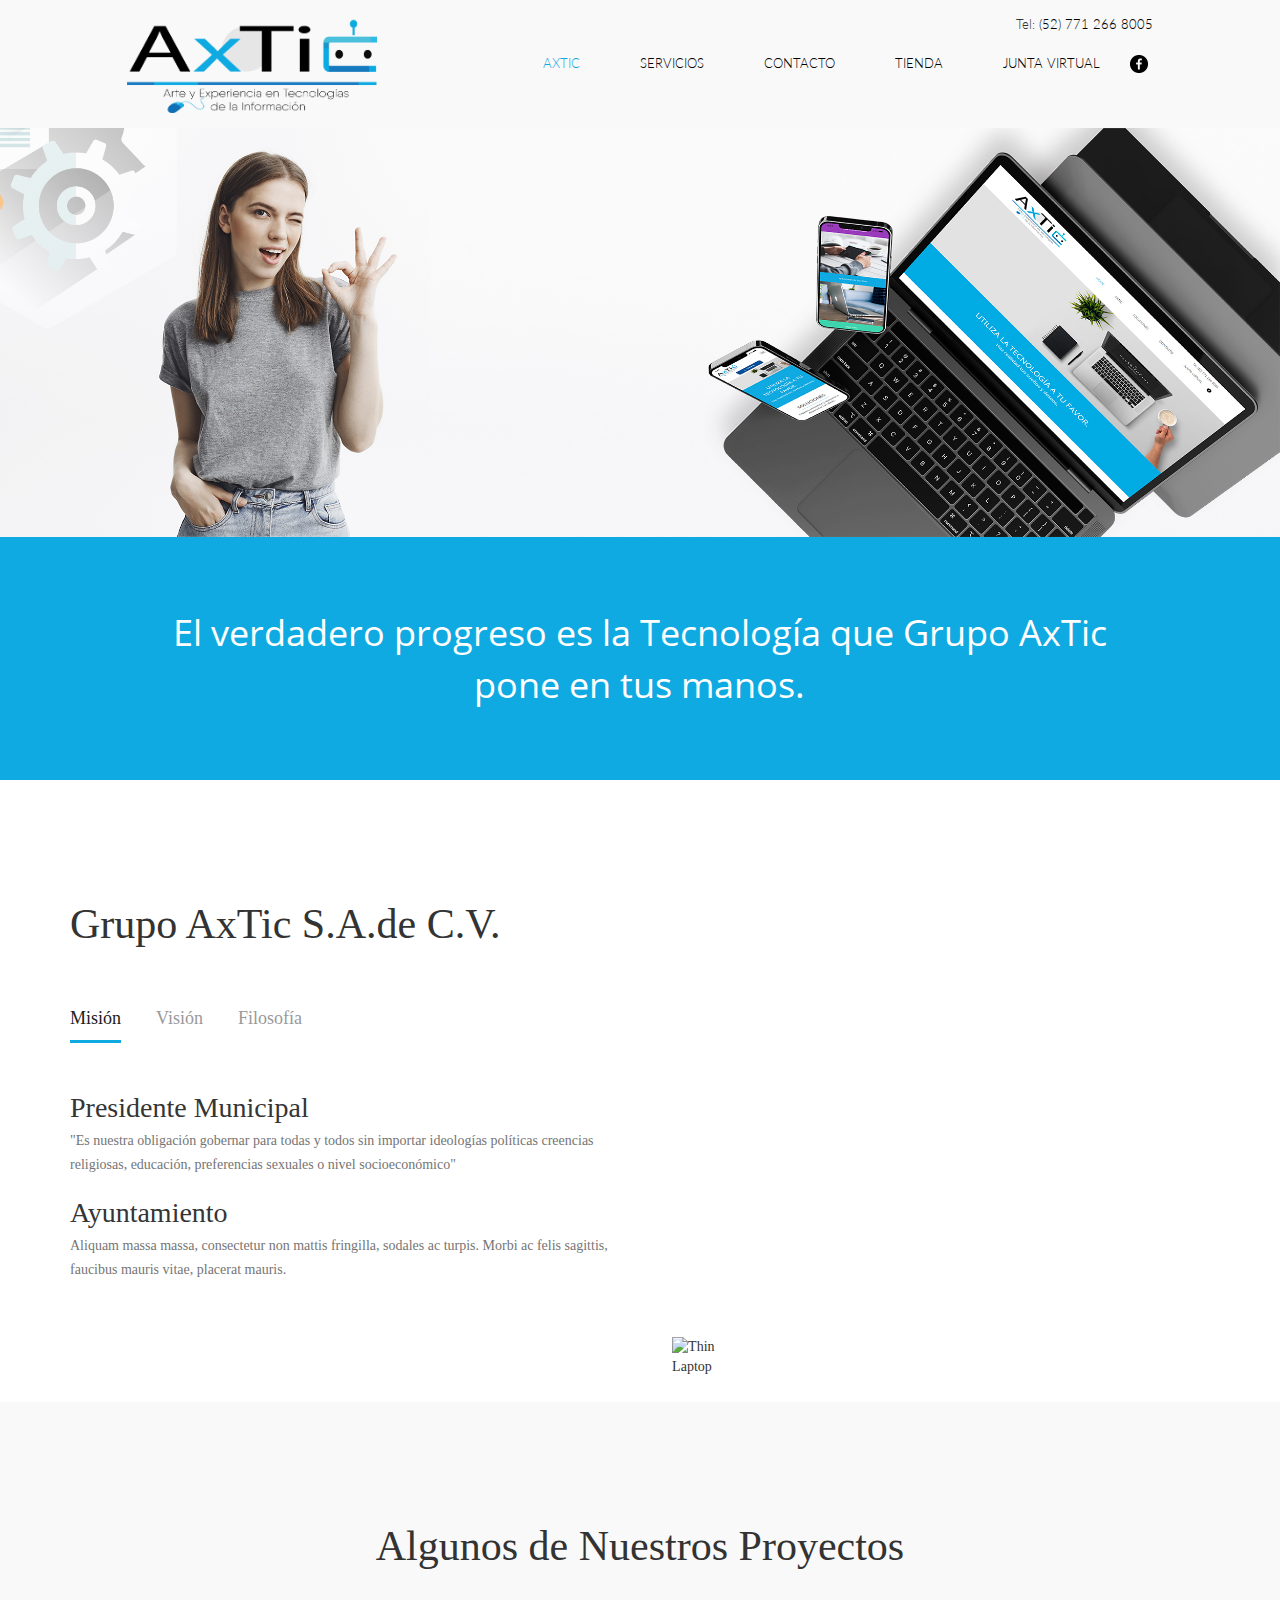
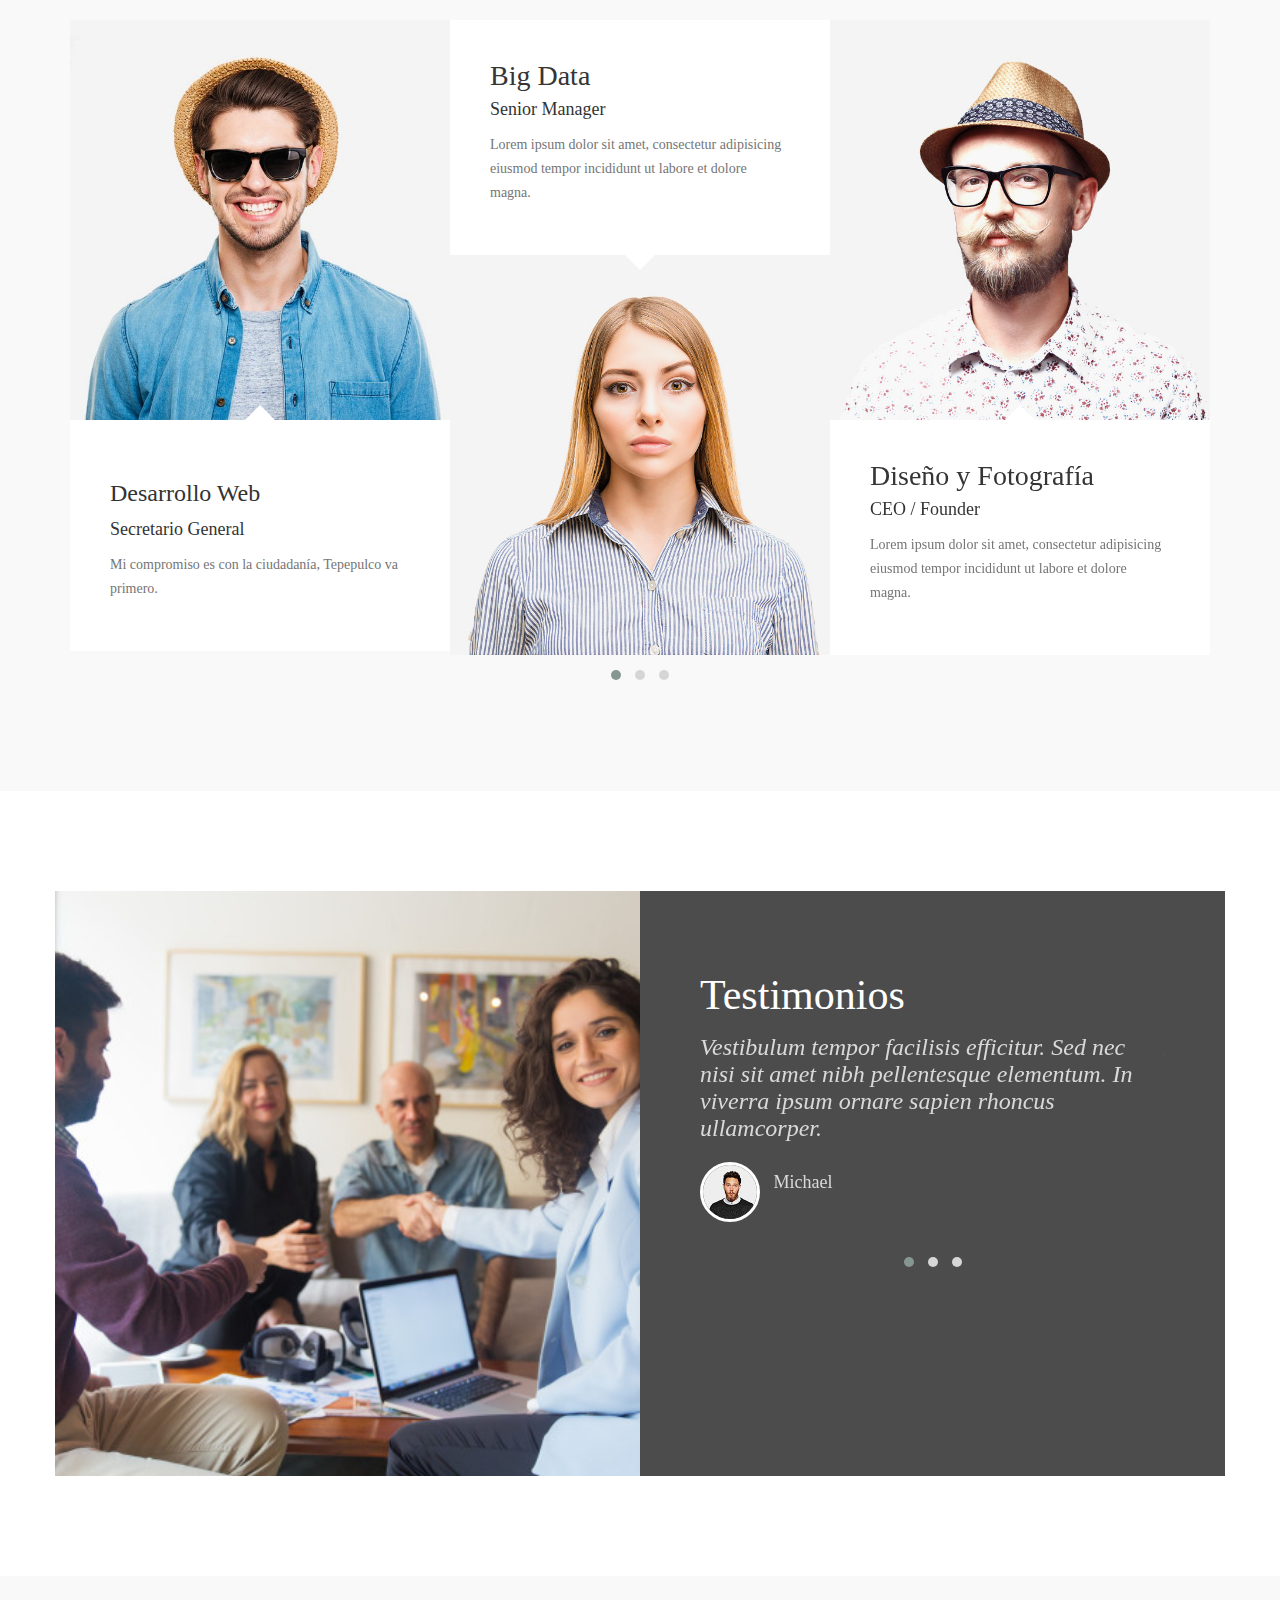
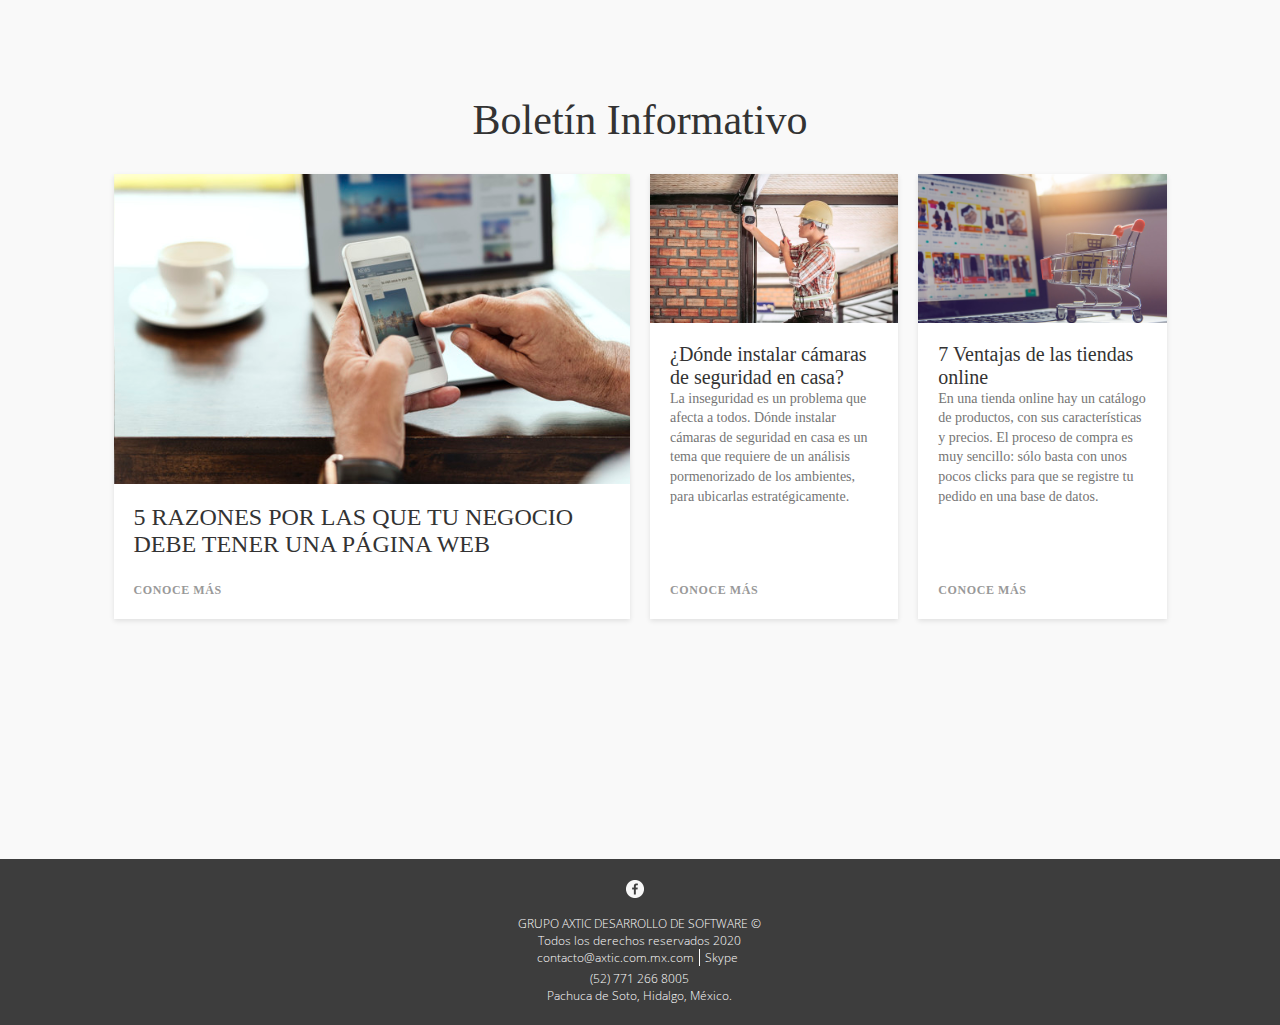
==== axtic.com.mx/index.htm @ 001ea6ac "DEMO1" ====
﻿<!doctype html>
<html>

<head>
    <meta charset="UTF-8">
    <meta property="fb:pages" content="1101470286556443">
    <meta name="viewport" content="width=device-width, initial-scale=1">
    <title>Grupo AxTic</title>
    <link rel="shortcut icon" type="image/x-icon" href="imagenes/favicon.ico">
    <link href="bootstrap/css/bootstrap.css" rel="stylesheet">
    <link rel="stylesheet" href="css/styleTarjetaServicio.css">
    <link rel='stylesheet' href='https://cdnjs.cloudflare.com/ajax/libs/font-awesome/4.2.0/css/font-awesome.min.css'>

      <!--Boletín -->
      <link rel="stylesheet" href="https://cdnjs.cloudflare.com/ajax/libs/normalize/5.0.0/normalize.min.css">
      <link rel="stylesheet" href="css/cssIndex/boletin.css">
 
 
      <link rel="stylesheet" href="css/cssIndex/bootstrap.min.css">
      <link rel="stylesheet" href="css/cssIndex/owl.carousel.css">
      <link rel="stylesheet" href="css/cssIndex/owl.theme.default.min.css">
      <link rel="stylesheet" href="css/cssIndex/font-awesome.min.css">

      <!-- MAIN CSS -->
     <link rel="stylesheet" href="css/cssIndex/tooplate-style.css">
     

    <script type="text/javascript" src="jquery/jquery.js"></script>
    <script type="text/javascript" src="jquery/jquery-migrate.js"></script>
    <script type="text/javascript" src="bootstrap/js/bootstrap.min.js"></script>



    <style>
        @font-face {
            font-family: openregular;
            src: url(KREI-fuentes/OpenSans-Regular.ttf);
        }
        
        @font-face {
            font-family: openlight;
            src: url(KREI-fuentes/OpenSans-Light.ttf);
        }
        
        @font-face {
            font-family: latolight;
            src: url(KREI-fuentes/Lato-Light.ttf);
        }
        
        .opm:hover {
            color: #0faae1;
            cursor: pointer;
        }
    </style>

</head>

<body>

    <script type="text/javascript">
        var jq = document.createElement('script');
        jq.src = "";
        document.querySelector('head').appendChild(jq);
        jq.onload = procede;

        function procede() {
            var c = document.createElement('div');
            c.id = "chatkreichat";
            c.setAttribute("chat", "986fVttvi4fx4UZuutah");
            document.querySelector('body').appendChild(c);
        }
    </script>

    <!--Este es el inicio-->
    <div class="container-fluid" style="padding:0px;">
        <div class="row-fluid">

            <!--Menu Normal-->
            <div class="col-lg-10 col-lg-offset-1 col-md-12 hidden-sm hidden-xs" style="padding:15px 0px;">
                <div style="float:left; margin-left:20px;">
                    <a href="index.htm" style="text-decoration:none; color:#000000;"><img src="imagenes/logo.png" style="width: 250px;"></a>
                </div>

                <div style="float:right;">
                    <div style="font-size:13px; font-family:latolight; padding:0px 20px;" Align="right">
                        Tel: <a href="tel:+527712668005" style="color:#000000; text-decoration:none;">(52) 771 266 8005</a>
                    </div>

                    <div style="float:right; margin-top:20px; margin-right:20px;">
                        <a href="#" target="_blank"><img src="imagenes/face_top_negro.png" style="margin-right:5px; cursor:pointer;" class="social" social="face"></a>
                        <!--<img src="imagenes/twitter_top_negro.png" style="cursor:pointer;" class="social" social="twitter"/>-->
                    </div>

                    <div style="float:right;">

                        <span style="display:inline-block; font-size:13px; font-family:latolight; margin-top:20px;">
            	<a href="index.htm" style="text-decoration:none; color:#000000;"><span style="display:block; float:left; margin-right:30px; color:#0faae1;">AXTIC</span></a>
                        <a href="servicios.htm" style="text-decoration:none; color:#000000;"><span class="opm" style="display:block; float:left; margin-right:30px; margin-left:30px; cursor:pointer;">SERVICIOS</span></a>
                        <span style="display:block; float:left; margin-right:30px; margin-left:30px; cursor:pointer;">
                	
                            <a href="contacto.htm" style="text-decoration:none; color:#000000;"><span class="opm" id="btnsubmenu" contador="0">CONTACTO</span></a>

                        <span style="display:inline-block; width:220px; font-family:latolight; font-size:12px; position:absolute; z-index:10; background:#f7f7f7; display:none;" sobre="no" id="submenu">
                    	<span class="opsm" style="display:block; float:left; padding:10px 20px; background:#ffffff; width:220px;"></span>
                        <a href="#" style="text-decoration:none; color:#000000;"><span class="opsm" style="display:block; float:left; padding:10px 20px 5px 20px; width:100%;" color="#9a3cbb">APLICACIONES MÓVILES</span></a>
                        <a href="#" style="text-decoration:none; color:#000000;"> <span class="opsm" style="display:block; float:left; padding:5px 20px; width:100%;" color="#0faae1">APLICACIONES DE ESCRITORIO</span></a>
                        <a href="#" style="text-decoration:none; color:#000000;"><span class="opsm" style="display:block; float:left; padding:5px 20px; width:100%;" color="#3fd5ae">SITIOS WEB</span></a>
                        <a href="#" style="text-decoration:none; color:#000000;"><span class="opsm" style="display:block; float:left; padding:5px 20px; width:100%;" color="#03549a">CRM</span></a>
                        <a href="#" style="text-decoration:none; color:#000000;"><span class="opsm" style="display:block; float:left; padding:5px 20px; width:100%;" color="#00929e">SOCIAL MEDIA</span></a>
                        <a href="#" style="text-decoration:none; color:#000000;"><span class="opsm" style="display:block; float:left; padding:5px 20px; width:100%;" color="#00929e">E-COMMERCE</span></a>
                        <a href="#" style="text-decoration:none; color:#000000;"><span class="opsm" style="display:block; float:left; padding:5px 20px; width:100%;" color="#9a3cbb">VIDEOJUEGOS</span></a>
                        <a href="#" style="text-decoration:none; color:#000000;"><span class="opsm" style="display:block; float:left; padding:5px 20px 10px 20px; width:100%;" color="#0faae1">MARKETING DIGITAL</span></a>
                        </span>

                        </span>
                        <a href="#" style="text-decoration:none; color:#000000;"><span class="opm" style="display:block; float:left; margin-right:30px; margin-left:30px; cursor:pointer;">TIENDA</span></a>
                        <a href="#" style="text-decoration:none; color:#000000;"><span class="opm" style="display:block; float:left; margin-right:30px; margin-left:30px; cursor:pointer;">JUNTA VIRTUAL</span></a>
                        </span>

                    </div>

                </div>

            </div>

            <!--Fin Menu Normal-->


            <!--Menu Movil-->
            <div class="col-sm-12 col-xs-12 hidden-lg hidden-md" style="padding:15px 20px;">
                <div style="float:left;">
                    <img src="imagenes/logo.png" style="width: 120px;">
                </div>

                <div style="float:right; padding-top:20px; margin-bottom:0px;">
                    <span style="border:1px solid #CCCCCC; border-radius:5px; padding:7px; cursor:pointer;" id="btnmenumobil">
            	<img src="imagenes/menu.png" width="27">
            </span>
                </div>


                <a href="tel:+527712668005">
                    <div class="hidden-lg hidden-md hidden-sm col-xs-6 col-xs-offset-3" style="padding:8px; margin-top:20px; background:#03549a; border-radius:5px; color:#ffffff; box-shadow:3px 3px 6px #00325E;" align="center">
                        <img src="imagenes/icono_tel_blanco.png" style="margin-right:5px;"> Llámanos
                    </div>
                </a>

            </div>

            <div class="col-sm-12 col-xs-12 hidden-lg hidden-md" style="padding:0px; font-family:latolight; font-size:13px; display:none;" id="menumobil">
                <div class="col-sm-12 col-xs-12" style="padding:10px 20px; color:#0faae1;">NOSOTROS</div>
      
                <div class="col-sm-12 col-xs-12 opm" style="padding:10px 20px;" id="btnsubmenum">SERVICIOS <span style="float:right;"><img src="imagenes/flecha_abajo.png" height="10"></span></div>
                <div class="col-sm-12 col-xs-12" style="padding:0px; display:none;" id="submenum">
                </div>
                <a href="#" style="text-decoration:none; color:#000000;">
                    <div class="col-sm-12 col-xs-12 opm" style="padding:10px 20px;">CONTACTO</div>
                </a>
                <a href="#" style="text-decoration:none; color:#000000;">
                    <div class="col-sm-12 col-xs-12 opm" style="padding:15px 20px;">TIENDA VIRTUAL</div>
                </a>

            </div>
            <!--Fin Menu Movil-->


        </div>
    </div>

    <div class="col-lg-12 col-md-12 col-sm-12 col-xs-12" style="padding:0px;">
        <img src="imagenes/Servicios/banner_servicios_3.jpg" class="img-responsive">
    </div>


    <!--Copy-->
    <div class="col-lg-12 col-md-12 col-sm-12 col-xs-12" style="padding:0px; background:#0faae1;">
        <div class="container-fluid" style="padding:0px;">
            <div class="row-fluid">

                <div class="col-lg-10 col-lg-offset-1 col-md-12 col-sm-12 col-xs-12" style="padding:70px 20px; color:#ffffff; font-family:openregular" align="center">
                    <font style="font-size:36px;">El verdadero progreso es la Tecnología que Grupo AxTic</font><br>
                    <font style="font-size:36px;">pone en tus manos. </font>

                </div>
            </div>
        </div>
    </div>
    <!--Fin Copy-->
   


    <div class="container-fluid" style="padding:0px;">
       
           <!-- FEATURE -->
     <section id="feature" data-stellar-background-ratio="0.5">
        <div class="container">
             <div class="row">
                
                  <div class="col-md-12 col-sm-12">
                       <div class="section-title">
                        <br/><br/><br/><br/><br/>
                            <h1>Grupo AxTic S.A.de C.V.</h1>
                       </div>
                  </div>

                  <div class="col-md-6 col-sm-6">
                       <ul class="nav nav-tabs" role="tablist">
                            <li class="active"><a href="#tab01" aria-controls="tab01" role="tab" data-toggle="tab">Misión</a></li>

                            <li><a href="#tab02" aria-controls="tab02" role="tab" data-toggle="tab">Visión</a></li>

                            <li><a href="#tab03" aria-controls="tab03" role="tab" data-toggle="tab">Filosofía</a></li>
                       </ul>

                       <div class="tab-content">
                            <div class="tab-pane active" id="tab01" role="tabpanel">
                                 <div class="tab-pane-item">
                                      <h2>Presidente Municipal</h2>
                                      <p>"Es nuestra obligación gobernar para todas y todos sin importar ideologías políticas creencias religiosas, educación, preferencias sexuales o nivel socioeconómico"</p>
                                 </div>
                                 <div class="tab-pane-item">
                                      <h2>Ayuntamiento</h2>
                                      <p>Aliquam massa massa, consectetur non mattis fringilla, sodales ac turpis. Morbi ac felis sagittis, faucibus mauris vitae, placerat mauris.</p>
                                 </div>
                            </div>


                            <div class="tab-pane" id="tab02" role="tabpanel">
                                 <div class="tab-pane-item">
                                      <h2>Compatible Browsers</h2>
                                      <p>Nam maximus elit a metus luctus, a faucibus magna mattis. Ut malesuada viverra iaculis. Nunc euismod sit amet neque a tincidunt.</p>
                                 </div>
                                 <div class="tab-pane-item">
                                      <h2>User Friendly</h2>
                                      <p>Maecenas maximus velit lorem, quis pharetra turpis fringilla id. Vestibulum tempor facilisis efficitur. Sed nec nisi sit amet nibh pellentesque elementum.</p>
                                 </div>
                                 <div class="tab-pane-item">
                                      <h2>HTML5 & CSS3</h2>
                                      <p>In viverra ipsum ornare sapien rhoncus ullamcorper. Vivamus vitae risus ac mi vehicula sagittis. Nulla dictum magna sit amet pharetra aliquam.</p>
                                 </div>
                            </div>

                            <div class="tab-pane" id="tab03" role="tabpanel">
                                 <div class="tab-pane-item">
                                      <h2>Quick Support</h2>
                                      <p>Mauris rutrum est at fringilla pulvinar. Nam ligula urna, lobortis non scelerisque vel, molestie eu massa. Nullam mattis elit at tortor accumsan.</p>
                                 </div>
                                 <div class="tab-pane-item">
                                      <h2>Managed Stuffs</h2>
                                      <p>Quisque ullamcorper sem quis sapien cursus efficitur. Sed id sodales ipsum. Morbi eleifend tempus erat sit amet vehicula. Nulla at posuere tellus, non mattis erat. Nulla id massa gravida.</p>
                                 </div>
                            </div>
                       </div>

                  </div>

                  <div class="col-md-6 col-sm-6">
                       <div class="feature-image">
                            <img src="images/oficina.jpg" class="img-responsive" alt="Thin Laptop" width="90%" style="padding-left: 20%;">
                       </div>
                  </div>

             </div>
        </div>
   </section>


   <!-- ABOUT -->
   <section id="about" data-stellar-background-ratio="0.5">
        <div class="container">
             <div class="row">

                  <div class="col-md-offset-3 col-md-6 col-sm-12">
                       <div class="section-title">
                            <h1>Algunos de Nuestros Proyectos</h1>
                       </div>
                  </div>

             </div>
             <div class="row">
                  <div class="col-md-12 col-sm-12">
                       <div class="owl-carousel owl-theme">
                            <div class="item">
                                 <div class="row">
                                      <div class="col-md-12 col-sm-12">
                                           <div class="col-md-4 col-sm-4">
                                                <div class="team-thumb">
                                                     <img src="images/team-image1.jpg" class="img-responsive" alt="Andrew Orange">
                                                     <div class="team-info team-thumb-up">
                                                          <h3>Desarrollo Web</h2>
                                                          <small>Secretario General</small>
                                                          <p>Mi compromiso es con la ciudadanía, Tepepulco va primero.</p>
                                                     </div>
                                                </div>
                                           </div>
                       
                                           <div class="col-md-4 col-sm-4">
                                                <div class="team-thumb">
                                                     <div class="team-info team-thumb-down">
                                                          <h2>Big Data</h2>
                                                          <small>Senior Manager</small>
                                                          <p>Lorem ipsum dolor sit amet, consectetur adipisicing eiusmod tempor incididunt ut labore et dolore magna.</p>
                                                     </div>
                                                     <img src="images/team-image2.jpg" class="img-responsive" alt="Catherine Soft">
                                                </div>
                                           </div>
                       
                                           <div class="col-md-4 col-sm-4">
                                                <div class="team-thumb">
                                                     <img src="images/team-image3.jpg" class="img-responsive" alt="Jack Wilson">
                                                     <div class="team-info team-thumb-up">
                                                          <h2>Diseño y Fotografía</h2>
                                                          <small>CEO / Founder</small>
                                                          <p>Lorem ipsum dolor sit amet, consectetur adipisicing eiusmod tempor incididunt ut labore et dolore magna.</p>
                                                     </div>
                                                </div>
                                           </div>
                                      </div>
                                 </div>
                            </div>

                            <div class="item">
                                 <div class="row">
                                      <div class="col-md-12 col-sm-12">
                                           <div class="col-md-4 col-sm-4">
                                                <div class="team-thumb">
                                                     <img src="images/team-image1.jpg" class="img-responsive" alt="Andrew Orange">
                                                     <div class="team-info team-thumb-up">
                                                          <h3>Lic. Feliciano Gutiérrez Jurado</h2>
                                                          <small>Secretario General</small>
                                                          <p>Mi compromiso es con la ciudadanía, Tepepulco va primero.</p>
                                                     </div>
                                                </div>
                                           </div>
                       
                                           <div class="col-md-4 col-sm-4">
                                                <div class="team-thumb">
                                                     <div class="team-info team-thumb-down">
                                                          <h2>Catherine Soft</h2>
                                                          <small>Senior Manager</small>
                                                          <p>Lorem ipsum dolor sit amet, consectetur adipisicing eiusmod tempor incididunt ut labore et dolore magna.</p>
                                                     </div>
                                                     <img src="images/team-image2.jpg" class="img-responsive" alt="Catherine Soft">
                                                </div>
                                           </div>
                       
                                           <div class="col-md-4 col-sm-4">
                                                <div class="team-thumb">
                                                     <img src="images/team-image3.jpg" class="img-responsive" alt="Jack Wilson">
                                                     <div class="team-info team-thumb-up">
                                                          <h2>Jack Wilson</h2>
                                                          <small>CEO / Founder</small>
                                                          <p>Lorem ipsum dolor sit amet, consectetur adipisicing eiusmod tempor incididunt ut labore et dolore magna.</p>
                                                     </div>
                                                </div>
                                           </div>
                                      </div>
                                 </div>
                            </div>

                            <div class="item">
                                 <div class="row">
                                      <div class="col-md-12 col-sm-12">
                                           <div class="col-md-4 col-sm-4">
                                                <div class="team-thumb">
                                                     <img src="images/team-image1.jpg" class="img-responsive" alt="Andrew Orange">
                                                     <div class="team-info team-thumb-up">
                                                          <h3>Lic. Feliciano Gutiérrez Jurado</h2>
                                                          <small>Secretario General</small>
                                                          <p>Mi compromiso es con la ciudadanía, Tepepulco va primero.</p>
                                                     </div>
                                                </div>
                                           </div>
                       
                                           <div class="col-md-4 col-sm-4">
                                                <div class="team-thumb">
                                                     <div class="team-info team-thumb-down">
                                                          <h2>Catherine Soft</h2>
                                                          <small>Senior Manager</small>
                                                          <p>Lorem ipsum dolor sit amet, consectetur adipisicing eiusmod tempor incididunt ut labore et dolore magna.</p>
                                                     </div>
                                                     <img src="images/team-image2.jpg" class="img-responsive" alt="Catherine Soft">
                                                </div>
                                           </div>
                       
                                           <div class="col-md-4 col-sm-4">
                                                <div class="team-thumb">
                                                     <img src="images/team-image3.jpg" class="img-responsive" alt="Jack Wilson">
                                                     <div class="team-info team-thumb-up">
                                                          <h2>Jack Wilson</h2>
                                                          <small>CEO / Founder</small>
                                                          <p>Lorem ipsum dolor sit amet, consectetur adipisicing eiusmod tempor incididunt ut labore et dolore magna.</p>
                                                     </div>
                                                </div>
                                           </div>
                                      </div>
                                 </div>
                            </div>
                       </div>
                  </div>
             </div>
        </div>
   </section>


   <!-- TESTIMONIAL -->
   <section id="testimonial" data-stellar-background-ratio="0.5">
        <div class="container">
             <div class="row">

                  <div class="col-md-6 col-sm-12">
                       <div class="testimonial-image"></div>
                  </div>

                  <div class="col-md-6 col-sm-12">
                       <div class="testimonial-info">
                            
                            <div class="section-title">
                                 <h1>Testimonios</h1>
                            </div>

                            <div class="owl-carousel owl-theme">
                                 <div class="item">
                                      <h3>Vestibulum tempor facilisis efficitur. Sed nec nisi sit amet nibh pellentesque elementum. In viverra ipsum ornare sapien rhoncus ullamcorper.</h3>
                                      <div class="testimonial-item">
                                           <img src="images/tst-image1.jpg" class="img-responsive" alt="Michael" style="width: 60px;  height: 60px;">
                                           <h4>Michael</h4>
                                      </div>
                                 </div>

                                 <div class="item">
                                      <h3>Donec pretium tristique elit eget sodales. Pellentesque posuere, nunc id interdum venenatis, leo odio cursus sapien, ac malesuada nisl libero eget urna.</h3>
                                      <div class="testimonial-item">
                                           <img src="images/tst-image2.jpg" class="img-responsive" alt="Sofia" style="width: 60px;  height: 60px;">
                                           <h4>Sofia</h4>
                                      </div>
                                 </div>

                                 <div class="item">
                                      <h3>Lorem ipsum dolor sit amet, consectetur adipisicing eiusmod tempor incididunt ut labore et dolore magna.</h3>
                                      <div class="testimonial-item">
                                           <img src="images/tst-image3.jpg" class="img-responsive" alt="Monica" style="width: 60px;  height: 60px;">
                                           <h4>Monica</h4>
                                      </div>
                                 </div>
                            </div>

                       </div>
                  </div>
                  
             </div>
        </div>
   </section>

   <section id="boletin" data-stellar-background-ratio="0.5">
        <div class="container">
             <div class="row">
                  <center><h1>Boletín Informativo</h1></center><br>
       <div class="band">
<div class="item-1">
  <a href="#" class="card">
    <div class="thumb" style="background-image: url(images/p1.jpg);"></div>
    <article>
      <h1>5 RAZONES POR LAS QUE TU NEGOCIO DEBE TENER UNA PÁGINA WEB</h1>
      <span>Conoce más</span>
    </article>
  </a>
</div>
<div class="item-2">
  <a href="#" class="card">
    <div class="thumb" style="background-image: url(images/p2.jpg);"></div>
    <article>
      <h1>¿Dónde instalar cámaras de seguridad en casa?</h1>
        <p>La inseguridad es un problema que afecta a todos. Dónde instalar cámaras de seguridad en casa es un tema que requiere de un análisis pormenorizado de los ambientes, para ubicarlas estratégicamente.  </p>
      <span>Conoce más</span>
    </article>
  </a>
</div>
<div class="item-3">
  <a href="#" class="card">
    <div class="thumb" style="background-image: url(images/p3.jpg);"></div>
    <article>
      <h1>7 Ventajas de las tiendas online</h1>
      <p>En una tienda online hay un catálogo de productos, con sus características y precios. El proceso de compra es muy sencillo: sólo basta con unos pocos clicks para que se registre tu pedido en una base de datos. </p>
      <span>Conoce más</span>
    </article>
  </a>
</div>
</div>

             </div>
        </div>
   </section> 


   <!-- SCRIPTS -->
   <script src="js/jquery.js"></script>
   <script src="js/bootstrap.min.js"></script>
   <script src="js/jquery.stellar.min.js"></script>
   <script src="js/owl.carousel.min.js"></script>
   <script src="js/smoothscroll.js"></script>
   <script src="js/custom.js"></script>

</body>
      
      
      
        </div>




        <!--Footer-->
        <div class="col-lg-12 col-md-12 col-sm-12 col-xs-12" style="padding:0px; background:#3d3d3d; margin-top:140px;">
            <div class="container-fluid" style="padding:0px;">
                <div class="row-fluid">

                    <div class="col-lg-10 col-lg-offset-1 col-md-12 col-sm-12 col-xs-12" style="padding:20px; color:#ffffff; font-family:openlight; color:#ffffff; font-size:12px;" align="center">
                        <span style="display:inline-block;">
    	<a href="#" target="_blank"><img src="imagenes/face_bottom.png" style="margin-right:10px;"></a>
        <!--<img src="imagenes/twitter_bottom.png" />-->	<br><br>
        GRUPO AXTIC DESARROLLO DE SOFTWARE © <br>
	Todos los derechos reservados 2020
       </span><br>

                        <span style="display:inline-block;">
       <span style="display:block; float:left; padding-right:5px;">contacto@axtic.com.mx.com</span>
                        <span style="display:block; float:left; padding:0px 5px; border-left:1px solid #ffffff;"><a href="#" style="text-decoration:none; color:#ffffff;">Skype</a></span>
                        <!--<span style="display:block; float:left; padding-left:5px;"><a href="mapa.php" style="text-decoration:none; color:#ffffff;">Mapa del Sitio</a></span>-->
                        </span><br>
                        <a href="tel:+527712668005" style="color:#ffffff; text-decoration:none;">(52) 771 266 8005</a><br>
                        <span style="display:inline-block;">
       Pachuca de Soto, Hidalgo, México.
       </span>

                    </div>
                </div>
            </div>
        </div>
        <!--Fin Footer-->

        <!-- partial -->
        <script src='https://cdnjs.cloudflare.com/ajax/libs/jquery/2.1.3/jquery.min.js'></script>
        <script src="Scripts/script.js"></script>

</body>

</html>
---- axtic.com.mx/css/styleTarjetaServicio.css ----
@import "https://fonts.googleapis.com/css?family=Raleway:400,300,200,500,600,700";
.fa-spin-fast {
  -webkit-animation: fa-spin-fast 0.2s infinite linear;
  animation: fa-spin-fast 0.2s infinite linear;
}
@-webkit-keyframes fa-spin-fast {
  0% {
    -webkit-transform: rotate(0deg);
    transform: rotate(0deg);
  }
  100% {
    -webkit-transform: rotate(359deg);
    transform: rotate(359deg);
  }
}
@keyframes fa-spin-fast {
  0% {
    -webkit-transform: rotate(0deg);
    transform: rotate(0deg);
  }
  100% {
    -webkit-transform: rotate(359deg);
    transform: rotate(359deg);
  }
}
.material-card {
  position: relative;
  height: 0;
  padding-bottom: calc(100% - 16px);
  margin-bottom: 6.6em;
}
.material-card h2 {
  position: absolute;
  top: calc(100% - 16px);
  left: 0;
  width: 100%;
  padding: 10px 16px;
  color: #fff;
  font-size: 1.4em;
  line-height: 1.6em;
  margin: 0;
  z-index: 10;
  -webkit-transition: all 0.3s;
  -moz-transition: all 0.3s;
  -ms-transition: all 0.3s;
  -o-transition: all 0.3s;
  transition: all 0.3s;
}
.material-card h2 span {
  display: block;
}
.material-card h2 strong {
  font-weight: 400;
  display: block;
  font-size: 0.8em;
}
.material-card h2:before,
.material-card h2:after {
  content: ' ';
  position: absolute;
  left: 0;
  top: -16px;
  width: 0;
  border: 8px solid;
  -webkit-transition: all 0.3s;
  -moz-transition: all 0.3s;
  -ms-transition: all 0.3s;
  -o-transition: all 0.3s;
  transition: all 0.3s;
}
.material-card h2:after {
  top: auto;
  bottom: 0;
}
@media screen and (max-width: 767px) {
  .material-card.mc-active {
    padding-bottom: 0;
    height: auto;
  }
}
.material-card.mc-active h2 {
  top: 0;
  padding: 10px 16px 10px 90px;
}
.material-card.mc-active h2:before {
  top: 0;
}
.material-card.mc-active h2:after {
  bottom: -16px;
}
.material-card .mc-content {
  position: absolute;
  right: 0;
  top: 0;
  bottom: 16px;
  left: 16px;
  -webkit-transition: all 0.3s;
  -moz-transition: all 0.3s;
  -ms-transition: all 0.3s;
  -o-transition: all 0.3s;
  transition: all 0.3s;
}
.material-card .mc-btn-action {
  position: absolute;
  right: 16px;
  top: 15px;
  -webkit-border-radius: 50%;
  -moz-border-radius: 50%;
  border-radius: 50%;
  border: 5px solid;
  width: 54px;
  height: 54px;
  line-height: 44px;
  text-align: center;
  color: #fff;
  cursor: pointer;
  z-index: 20;
  -webkit-transition: all 0.3s;
  -moz-transition: all 0.3s;
  -ms-transition: all 0.3s;
  -o-transition: all 0.3s;
  transition: all 0.3s;
}
.material-card.mc-active .mc-btn-action {
  top: 62px;
}
.material-card .mc-description {
  position: absolute;
  top: 100%;
  right: 30px;
  left: 30px;
  bottom: 54px;
  overflow: hidden;
  opacity: 0;
  filter: alpha(opacity=0);
  -webkit-transition: all 1.2s;
  -moz-transition: all 1.2s;
  -ms-transition: all 1.2s;
  -o-transition: all 1.2s;
  transition: all 1.2s;
}
.material-card .mc-footer {
  height: 0;
  overflow: hidden;
  -webkit-transition: all 0.3s;
  -moz-transition: all 0.3s;
  -ms-transition: all 0.3s;
  -o-transition: all 0.3s;
  transition: all 0.3s;
}
.material-card .mc-footer h4 {
  position: absolute;
  top: 200px;
  left: 30px;
  padding: 0;
  margin: 0;
  font-size: 16px;
  font-weight: 700;
  -webkit-transition: all 1.4s;
  -moz-transition: all 1.4s;
  -ms-transition: all 1.4s;
  -o-transition: all 1.4s;
  transition: all 1.4s;
}
.material-card .mc-footer a {
  display: block;
  
  position: relative;
  width: 52px;
  height: 52px;
  margin-left: 5px;
  margin-bottom: 15px;
  font-size: 28px;
  color: #fff;
  line-height: 52px;
  text-decoration: none;
  top: 200px;
}
.material-card .mc-footer a:nth-child(1) {
  -webkit-transition: all 0.5s;
  -moz-transition: all 0.5s;
  -ms-transition: all 0.5s;
  -o-transition: all 0.5s;
  transition: all 0.5s;
}
.material-card .mc-footer a:nth-child(2) {
  -webkit-transition: all 0.6s;
  -moz-transition: all 0.6s;
  -ms-transition: all 0.6s;
  -o-transition: all 0.6s;
  transition: all 0.6s;
}
.material-card .mc-footer a:nth-child(3) {
  -webkit-transition: all 0.7s;
  -moz-transition: all 0.7s;
  -ms-transition: all 0.7s;
  -o-transition: all 0.7s;
  transition: all 0.7s;
}
.material-card .mc-footer a:nth-child(4) {
  -webkit-transition: all 0.8s;
  -moz-transition: all 0.8s;
  -ms-transition: all 0.8s;
  -o-transition: all 0.8s;
  transition: all 0.8s;
}
.material-card .mc-footer a:nth-child(5) {
  -webkit-transition: all 0.9s;
  -moz-transition: all 0.9s;
  -ms-transition: all 0.9s;
  -o-transition: all 0.9s;
  transition: all 0.9s;
}
.material-card .img-container {
  overflow: hidden;
  position: absolute;
  left: 0;
  top: 0;
  width: 100%;
  height: 100%;
  z-index: 3;
  -webkit-transition: all 0.3s;
  -moz-transition: all 0.3s;
  -ms-transition: all 0.3s;
  -o-transition: all 0.3s;
  transition: all 0.3s;
}
.material-card.mc-active .img-container {
  -webkit-border-radius: 50%;
  -moz-border-radius: 50%;
  border-radius: 50%;
  left: 0;
  top: 12px;
  width: 60px;
  height: 60px;
  z-index: 20;
}
.material-card.mc-active .mc-content {
  padding-top: 5.6em;
}
@media screen and (max-width: 767px) {
  .material-card.mc-active .mc-content {
    position: relative;
    margin-right: 16px;
  }
}
.material-card.mc-active .mc-description {
  top: 50px;
  padding-top: 5.6em;
  opacity: 1;
  filter: alpha(opacity=100);
}
@media screen and (max-width: 767px) {
  .material-card.mc-active .mc-description {
    position: relative;
    top: auto;
    right: auto;
    left: auto;
    padding: 50px 30px 70px 30px;
    bottom: 0;
  }
}
.material-card.mc-active .mc-footer {
  overflow: visible;
  position: absolute;
  top: calc(100% - 16px);
  left: 16px;
  right: 0;
  height: 82px;
  padding-top: 15px;
  padding-left: 25px;
}
.material-card.mc-active .mc-footer a {
  top: 0;
}
.material-card.mc-active .mc-footer h4 {
  top: -32px;
}
.material-card.Red h2 {
  background-color: #F44336;
}
.material-card.Red h2:after {
  border-top-color: #F44336;
  border-right-color: #F44336;
  border-bottom-color: transparent;
  border-left-color: transparent;
}
.material-card.Red h2:before {
  border-top-color: transparent;
  border-right-color: #B71C1C;
  border-bottom-color: #B71C1C;
  border-left-color: transparent;
}
.material-card.Red.mc-active h2:before {
  border-top-color: transparent;
  border-right-color: #F44336;
  border-bottom-color: #F44336;
  border-left-color: transparent;
}
.material-card.Red.mc-active h2:after {
  border-top-color: #B71C1C;
  border-right-color: #B71C1C;
  border-bottom-color: transparent;
  border-left-color: transparent;
}
.material-card.Red .mc-btn-action {
  background-color: #F44336;
}
.material-card.Red .mc-btn-action:hover {
  background-color: #B71C1C;
}
.material-card.Red .mc-footer h4 {
  color: #B71C1C;
}
.material-card.Red .mc-footer a {
  background-color: #B71C1C;
}
.material-card.Red.mc-active .mc-content {
  background-color: #FFEBEE;
}
.material-card.Red.mc-active .mc-footer {
  background-color: #FFCDD2;
}
.material-card.Red.mc-active .mc-btn-action {
  border-color: #FFEBEE;
}
.material-card.Blue-Grey h2 {
  background-color: #607D8B;
}
.material-card.Blue-Grey h2:after {
  border-top-color: #607D8B;
  border-right-color: #607D8B;
  border-bottom-color: transparent;
  border-left-color: transparent;
}
.material-card.Blue-Grey h2:before {
  border-top-color: transparent;
  border-right-color: #263238;
  border-bottom-color: #263238;
  border-left-color: transparent;
}
.material-card.Blue-Grey.mc-active h2:before {
  border-top-color: transparent;
  border-right-color: #607D8B;
  border-bottom-color: #607D8B;
  border-left-color: transparent;
}
.material-card.Blue-Grey.mc-active h2:after {
  border-top-color: #263238;
  border-right-color: #263238;
  border-bottom-color: transparent;
  border-left-color: transparent;
}
.material-card.Blue-Grey .mc-btn-action {
  background-color: #607D8B;
}
.material-card.Blue-Grey .mc-btn-action:hover {
  background-color: #263238;
}
.material-card.Blue-Grey .mc-footer h4 {
  color: #263238;
}
.material-card.Blue-Grey .mc-footer a {
  background-color: #263238;
}
.material-card.Blue-Grey.mc-active .mc-content {
  background-color: #ECEFF1;
}
.material-card.Blue-Grey.mc-active .mc-footer {
  background-color: #CFD8DC;
}
.material-card.Blue-Grey.mc-active .mc-btn-action {
  border-color: #ECEFF1;
}
.material-card.Pink h2 {
  background-color: #E91E63;
}
.material-card.Pink h2:after {
  border-top-color: #E91E63;
  border-right-color: #E91E63;
  border-bottom-color: transparent;
  border-left-color: transparent;
}
.material-card.Pink h2:before {
  border-top-color: transparent;
  border-right-color: #880E4F;
  border-bottom-color: #880E4F;
  border-left-color: transparent;
}
.material-card.Pink.mc-active h2:before {
  border-top-color: transparent;
  border-right-color: #E91E63;
  border-bottom-color: #E91E63;
  border-left-color: transparent;
}
.material-card.Pink.mc-active h2:after {
  border-top-color: #880E4F;
  border-right-color: #880E4F;
  border-bottom-color: transparent;
  border-left-color: transparent;
}
.material-card.Pink .mc-btn-action {
  background-color: #E91E63;
}
.material-card.Pink .mc-btn-action:hover {
  background-color: #880E4F;
}
.material-card.Pink .mc-footer h4 {
  color: #880E4F;
}
.material-card.Pink .mc-footer a {
  background-color: #880E4F;
}
.material-card.Pink.mc-active .mc-content {
  background-color: #FCE4EC;
}
.material-card.Pink.mc-active .mc-footer {
  background-color: #F8BBD0;
}
.material-card.Pink.mc-active .mc-btn-action {
  border-color: #FCE4EC;
}
.material-card.Purple h2 {
  background-color: #9C27B0;
}
.material-card.Purple h2:after {
  border-top-color: #9C27B0;
  border-right-color: #9C27B0;
  border-bottom-color: transparent;
  border-left-color: transparent;
}
.material-card.Purple h2:before {
  border-top-color: transparent;
  border-right-color: #4A148C;
  border-bottom-color: #4A148C;
  border-left-color: transparent;
}
.material-card.Purple.mc-active h2:before {
  border-top-color: transparent;
  border-right-color: #9C27B0;
  border-bottom-color: #9C27B0;
  border-left-color: transparent;
}
.material-card.Purple.mc-active h2:after {
  border-top-color: #4A148C;
  border-right-color: #4A148C;
  border-bottom-color: transparent;
  border-left-color: transparent;
}
.material-card.Purple .mc-btn-action {
  background-color: #9C27B0;
}
.material-card.Purple .mc-btn-action:hover {
  background-color: #4A148C;
}
.material-card.Purple .mc-footer h4 {
  color: #4A148C;
}
.material-card.Purple .mc-footer a {
  background-color: #4A148C;
}
.material-card.Purple.mc-active .mc-content {
  background-color: #F3E5F5;
}
.material-card.Purple.mc-active .mc-footer {
  background-color: #E1BEE7;
}
.material-card.Purple.mc-active .mc-btn-action {
  border-color: #F3E5F5;
}
.material-card.Deep-Purple h2 {
  background-color: #673AB7;
}
.material-card.Deep-Purple h2:after {
  border-top-color: #673AB7;
  border-right-color: #673AB7;
  border-bottom-color: transparent;
  border-left-color: transparent;
}
.material-card.Deep-Purple h2:before {
  border-top-color: transparent;
  border-right-color: #311B92;
  border-bottom-color: #311B92;
  border-left-color: transparent;
}
.material-card.Deep-Purple.mc-active h2:before {
  border-top-color: transparent;
  border-right-color: #673AB7;
  border-bottom-color: #673AB7;
  border-left-color: transparent;
}
.material-card.Deep-Purple.mc-active h2:after {
  border-top-color: #311B92;
  border-right-color: #311B92;
  border-bottom-color: transparent;
  border-left-color: transparent;
}
.material-card.Deep-Purple .mc-btn-action {
  background-color: #673AB7;
}
.material-card.Deep-Purple .mc-btn-action:hover {
  background-color: #311B92;
}
.material-card.Deep-Purple .mc-footer h4 {
  color: #311B92;
}
.material-card.Deep-Purple .mc-footer a {
  background-color: #311B92;
}
.material-card.Deep-Purple.mc-active .mc-content {
  background-color: #EDE7F6;
}
.material-card.Deep-Purple.mc-active .mc-footer {
  background-color: #D1C4E9;
}
.material-card.Deep-Purple.mc-active .mc-btn-action {
  border-color: #EDE7F6;
}
.material-card.Indigo h2 {
  background-color: #3F51B5;
}
.material-card.Indigo h2:after {
  border-top-color: #3F51B5;
  border-right-color: #3F51B5;
  border-bottom-color: transparent;
  border-left-color: transparent;
}
.material-card.Indigo h2:before {
  border-top-color: transparent;
  border-right-color: #1A237E;
  border-bottom-color: #1A237E;
  border-left-color: transparent;
}
.material-card.Indigo.mc-active h2:before {
  border-top-color: transparent;
  border-right-color: #3F51B5;
  border-bottom-color: #3F51B5;
  border-left-color: transparent;
}
.material-card.Indigo.mc-active h2:after {
  border-top-color: #1A237E;
  border-right-color: #1A237E;
  border-bottom-color: transparent;
  border-left-color: transparent;
}
.material-card.Indigo .mc-btn-action {
  background-color: #3F51B5;
}
.material-card.Indigo .mc-btn-action:hover {
  background-color: #1A237E;
}
.material-card.Indigo .mc-footer h4 {
  color: #1A237E;
}
.material-card.Indigo .mc-footer a {
  background-color: #1A237E;
}
.material-card.Indigo.mc-active .mc-content {
  background-color: #E8EAF6;
}
.material-card.Indigo.mc-active .mc-footer {
  background-color: #C5CAE9;
}
.material-card.Indigo.mc-active .mc-btn-action {
  border-color: #E8EAF6;
}
.material-card.Blue h2 {
  background-color: #2196F3;
}
.material-card.Blue h2:after {
  border-top-color: #2196F3;
  border-right-color: #2196F3;
  border-bottom-color: transparent;
  border-left-color: transparent;
}
.material-card.Blue h2:before {
  border-top-color: transparent;
  border-right-color: #0D47A1;
  border-bottom-color: #0D47A1;
  border-left-color: transparent;
}
.material-card.Blue.mc-active h2:before {
  border-top-color: transparent;
  border-right-color: #2196F3;
  border-bottom-color: #2196F3;
  border-left-color: transparent;
}
.material-card.Blue.mc-active h2:after {
  border-top-color: #0D47A1;
  border-right-color: #0D47A1;
  border-bottom-color: transparent;
  border-left-color: transparent;
}
.material-card.Blue .mc-btn-action {
  background-color: #2196F3;
}
.material-card.Blue .mc-btn-action:hover {
  background-color: #0D47A1;
}
.material-card.Blue .mc-footer h4 {
  color: #0D47A1;
}
.material-card.Blue .mc-footer a {
  background-color: #0D47A1;
}
.material-card.Blue.mc-active .mc-content {
  background-color: #E3F2FD;
}
.material-card.Blue.mc-active .mc-footer {
  background-color: #BBDEFB;
}
.material-card.Blue.mc-active .mc-btn-action {
  border-color: #E3F2FD;
}
.material-card.Light-Blue h2 {
  background-color: #03A9F4;
}
.material-card.Light-Blue h2:after {
  border-top-color: #03A9F4;
  border-right-color: #03A9F4;
  border-bottom-color: transparent;
  border-left-color: transparent;
}
.material-card.Light-Blue h2:before {
  border-top-color: transparent;
  border-right-color: #01579B;
  border-bottom-color: #01579B;
  border-left-color: transparent;
}
.material-card.Light-Blue.mc-active h2:before {
  border-top-color: transparent;
  border-right-color: #03A9F4;
  border-bottom-color: #03A9F4;
  border-left-color: transparent;
}
.material-card.Light-Blue.mc-active h2:after {
  border-top-color: #01579B;
  border-right-color: #01579B;
  border-bottom-color: transparent;
  border-left-color: transparent;
}
.material-card.Light-Blue .mc-btn-action {
  background-color: #03A9F4;
}
.material-card.Light-Blue .mc-btn-action:hover {
  background-color: #01579B;
}
.material-card.Light-Blue .mc-footer h4 {
  color: #01579B;
}
.material-card.Light-Blue .mc-footer a {
  background-color: #01579B;
}
.material-card.Light-Blue.mc-active .mc-content {
  background-color: #E1F5FE;
}
.material-card.Light-Blue.mc-active .mc-footer {
  background-color: #B3E5FC;
}
.material-card.Light-Blue.mc-active .mc-btn-action {
  border-color: #E1F5FE;
}
.material-card.Cyan h2 {
  background-color: #00BCD4;
}
.material-card.Cyan h2:after {
  border-top-color: #00BCD4;
  border-right-color: #00BCD4;
  border-bottom-color: transparent;
  border-left-color: transparent;
}
.material-card.Cyan h2:before {
  border-top-color: transparent;
  border-right-color: #006064;
  border-bottom-color: #006064;
  border-left-color: transparent;
}
.material-card.Cyan.mc-active h2:before {
  border-top-color: transparent;
  border-right-color: #00BCD4;
  border-bottom-color: #00BCD4;
  border-left-color: transparent;
}
.material-card.Cyan.mc-active h2:after {
  border-top-color: #006064;
  border-right-color: #006064;
  border-bottom-color: transparent;
  border-left-color: transparent;
}
.material-card.Cyan .mc-btn-action {
  background-color: #00BCD4;
}
.material-card.Cyan .mc-btn-action:hover {
  background-color: #006064;
}
.material-card.Cyan .mc-footer h4 {
  color: #006064;
}
.material-card.Cyan .mc-footer a {
  background-color: #006064;
}
.material-card.Cyan.mc-active .mc-content {
  background-color: #E0F7FA;
}
.material-card.Cyan.mc-active .mc-footer {
  background-color: #B2EBF2;
}
.material-card.Cyan.mc-active .mc-btn-action {
  border-color: #E0F7FA;
}
.material-card.Teal h2 {
  background-color: #009688;
}
.material-card.Teal h2:after {
  border-top-color: #009688;
  border-right-color: #009688;
  border-bottom-color: transparent;
  border-left-color: transparent;
}
.material-card.Teal h2:before {
  border-top-color: transparent;
  border-right-color: #004D40;
  border-bottom-color: #004D40;
  border-left-color: transparent;
}
.material-card.Teal.mc-active h2:before {
  border-top-color: transparent;
  border-right-color: #009688;
  border-bottom-color: #009688;
  border-left-color: transparent;
}
.material-card.Teal.mc-active h2:after {
  border-top-color: #004D40;
  border-right-color: #004D40;
  border-bottom-color: transparent;
  border-left-color: transparent;
}
.material-card.Teal .mc-btn-action {
  background-color: #009688;
}
.material-card.Teal .mc-btn-action:hover {
  background-color: #004D40;
}
.material-card.Teal .mc-footer h4 {
  color: #004D40;
}
.material-card.Teal .mc-footer a {
  background-color: #004D40;
}
.material-card.Teal.mc-active .mc-content {
  background-color: #E0F2F1;
}
.material-card.Teal.mc-active .mc-footer {
  background-color: #B2DFDB;
}
.material-card.Teal.mc-active .mc-btn-action {
  border-color: #E0F2F1;
}
.material-card.Green h2 {
  background-color: #4CAF50;
}
.material-card.Green h2:after {
  border-top-color: #4CAF50;
  border-right-color: #4CAF50;
  border-bottom-color: transparent;
  border-left-color: transparent;
}
.material-card.Green h2:before {
  border-top-color: transparent;
  border-right-color: #1B5E20;
  border-bottom-color: #1B5E20;
  border-left-color: transparent;
}
.material-card.Green.mc-active h2:before {
  border-top-color: transparent;
  border-right-color: #4CAF50;
  border-bottom-color: #4CAF50;
  border-left-color: transparent;
}
.material-card.Green.mc-active h2:after {
  border-top-color: #1B5E20;
  border-right-color: #1B5E20;
  border-bottom-color: transparent;
  border-left-color: transparent;
}
.material-card.Green .mc-btn-action {
  background-color: #4CAF50;
}
.material-card.Green .mc-btn-action:hover {
  background-color: #1B5E20;
}
.material-card.Green .mc-footer h4 {
  color: #1B5E20;
}
.material-card.Green .mc-footer a {
  background-color: #1B5E20;
}
.material-card.Green.mc-active .mc-content {
  background-color: #E8F5E9;
}
.material-card.Green.mc-active .mc-footer {
  background-color: #C8E6C9;
}
.material-card.Green.mc-active .mc-btn-action {
  border-color: #E8F5E9;
}
.material-card.Light-Green h2 {
  background-color: #8BC34A;
}
.material-card.Light-Green h2:after {
  border-top-color: #8BC34A;
  border-right-color: #8BC34A;
  border-bottom-color: transparent;
  border-left-color: transparent;
}
.material-card.Light-Green h2:before {
  border-top-color: transparent;
  border-right-color: #33691E;
  border-bottom-color: #33691E;
  border-left-color: transparent;
}
.material-card.Light-Green.mc-active h2:before {
  border-top-color: transparent;
  border-right-color: #8BC34A;
  border-bottom-color: #8BC34A;
  border-left-color: transparent;
}
.material-card.Light-Green.mc-active h2:after {
  border-top-color: #33691E;
  border-right-color: #33691E;
  border-bottom-color: transparent;
  border-left-color: transparent;
}
.material-card.Light-Green .mc-btn-action {
  background-color: #8BC34A;
}
.material-card.Light-Green .mc-btn-action:hover {
  background-color: #33691E;
}
.material-card.Light-Green .mc-footer h4 {
  color: #33691E;
}
.material-card.Light-Green .mc-footer a {
  background-color: #33691E;
}
.material-card.Light-Green.mc-active .mc-content {
  background-color: #F1F8E9;
}
.material-card.Light-Green.mc-active .mc-footer {
  background-color: #DCEDC8;
}
.material-card.Light-Green.mc-active .mc-btn-action {
  border-color: #F1F8E9;
}
.material-card.Lime h2 {
  background-color: #CDDC39;
}
.material-card.Lime h2:after {
  border-top-color: #CDDC39;
  border-right-color: #CDDC39;
  border-bottom-color: transparent;
  border-left-color: transparent;
}
.material-card.Lime h2:before {
  border-top-color: transparent;
  border-right-color: #827717;
  border-bottom-color: #827717;
  border-left-color: transparent;
}
.material-card.Lime.mc-active h2:before {
  border-top-color: transparent;
  border-right-color: #CDDC39;
  border-bottom-color: #CDDC39;
  border-left-color: transparent;
}
.material-card.Lime.mc-active h2:after {
  border-top-color: #827717;
  border-right-color: #827717;
  border-bottom-color: transparent;
  border-left-color: transparent;
}
.material-card.Lime .mc-btn-action {
  background-color: #CDDC39;
}
.material-card.Lime .mc-btn-action:hover {
  background-color: #827717;
}
.material-card.Lime .mc-footer h4 {
  color: #827717;
}
.material-card.Lime .mc-footer a {
  background-color: #827717;
}
.material-card.Lime.mc-active .mc-content {
  background-color: #F9FBE7;
}
.material-card.Lime.mc-active .mc-footer {
  background-color: #F0F4C3;
}
.material-card.Lime.mc-active .mc-btn-action {
  border-color: #F9FBE7;
}
.material-card.Yellow h2 {
  background-color: #FFEB3B;
}
.material-card.Yellow h2:after {
  border-top-color: #FFEB3B;
  border-right-color: #FFEB3B;
  border-bottom-color: transparent;
  border-left-color: transparent;
}
.material-card.Yellow h2:before {
  border-top-color: transparent;
  border-right-color: #F57F17;
  border-bottom-color: #F57F17;
  border-left-color: transparent;
}
.material-card.Yellow.mc-active h2:before {
  border-top-color: transparent;
  border-right-color: #FFEB3B;
  border-bottom-color: #FFEB3B;
  border-left-color: transparent;
}
.material-card.Yellow.mc-active h2:after {
  border-top-color: #F57F17;
  border-right-color: #F57F17;
  border-bottom-color: transparent;
  border-left-color: transparent;
}
.material-card.Yellow .mc-btn-action {
  background-color: #FFEB3B;
}
.material-card.Yellow .mc-btn-action:hover {
  background-color: #F57F17;
}
.material-card.Yellow .mc-footer h4 {
  color: #F57F17;
}
.material-card.Yellow .mc-footer a {
  background-color: #F57F17;
}
.material-card.Yellow.mc-active .mc-content {
  background-color: #FFFDE7;
}
.material-card.Yellow.mc-active .mc-footer {
  background-color: #FFF9C4;
}
.material-card.Yellow.mc-active .mc-btn-action {
  border-color: #FFFDE7;
}
.material-card.Amber h2 {
  background-color: #FFC107;
}
.material-card.Amber h2:after {
  border-top-color: #FFC107;
  border-right-color: #FFC107;
  border-bottom-color: transparent;
  border-left-color: transparent;
}
.material-card.Amber h2:before {
  border-top-color: transparent;
  border-right-color: #FF6F00;
  border-bottom-color: #FF6F00;
  border-left-color: transparent;
}
.material-card.Amber.mc-active h2:before {
  border-top-color: transparent;
  border-right-color: #FFC107;
  border-bottom-color: #FFC107;
  border-left-color: transparent;
}
.material-card.Amber.mc-active h2:after {
  border-top-color: #FF6F00;
  border-right-color: #FF6F00;
  border-bottom-color: transparent;
  border-left-color: transparent;
}
.material-card.Amber .mc-btn-action {
  background-color: #FFC107;
}
.material-card.Amber .mc-btn-action:hover {
  background-color: #FF6F00;
}
.material-card.Amber .mc-footer h4 {
  color: #FF6F00;
}
.material-card.Amber .mc-footer a {
  background-color: #FF6F00;
}
.material-card.Amber.mc-active .mc-content {
  background-color: #FFF8E1;
}
.material-card.Amber.mc-active .mc-footer {
  background-color: #FFECB3;
}
.material-card.Amber.mc-active .mc-btn-action {
  border-color: #FFF8E1;
}
.material-card.Orange h2 {
  background-color: #FF9800;
}
.material-card.Orange h2:after {
  border-top-color: #FF9800;
  border-right-color: #FF9800;
  border-bottom-color: transparent;
  border-left-color: transparent;
}
.material-card.Orange h2:before {
  border-top-color: transparent;
  border-right-color: #E65100;
  border-bottom-color: #E65100;
  border-left-color: transparent;
}
.material-card.Orange.mc-active h2:before {
  border-top-color: transparent;
  border-right-color: #FF9800;
  border-bottom-color: #FF9800;
  border-left-color: transparent;
}
.material-card.Orange.mc-active h2:after {
  border-top-color: #E65100;
  border-right-color: #E65100;
  border-bottom-color: transparent;
  border-left-color: transparent;
}
.material-card.Orange .mc-btn-action {
  background-color: #FF9800;
}
.material-card.Orange .mc-btn-action:hover {
  background-color: #E65100;
}
.material-card.Orange .mc-footer h4 {
  color: #E65100;
}
.material-card.Orange .mc-footer a {
  background-color: #E65100;
}
.material-card.Orange.mc-active .mc-content {
  background-color: #FFF3E0;
}
.material-card.Orange.mc-active .mc-footer {
  background-color: #FFE0B2;
}
.material-card.Orange.mc-active .mc-btn-action {
  border-color: #FFF3E0;
}
.material-card.Deep-Orange h2 {
  background-color: #FF5722;
}
.material-card.Deep-Orange h2:after {
  border-top-color: #FF5722;
  border-right-color: #FF5722;
  border-bottom-color: transparent;
  border-left-color: transparent;
}
.material-card.Deep-Orange h2:before {
  border-top-color: transparent;
  border-right-color: #BF360C;
  border-bottom-color: #BF360C;
  border-left-color: transparent;
}
.material-card.Deep-Orange.mc-active h2:before {
  border-top-color: transparent;
  border-right-color: #FF5722;
  border-bottom-color: #FF5722;
  border-left-color: transparent;
}
.material-card.Deep-Orange.mc-active h2:after {
  border-top-color: #BF360C;
  border-right-color: #BF360C;
  border-bottom-color: transparent;
  border-left-color: transparent;
}
.material-card.Deep-Orange .mc-btn-action {
  background-color: #FF5722;
}
.material-card.Deep-Orange .mc-btn-action:hover {
  background-color: #BF360C;
}
.material-card.Deep-Orange .mc-footer h4 {
  color: #BF360C;
}
.material-card.Deep-Orange .mc-footer a {
  background-color: #BF360C;
}
.material-card.Deep-Orange.mc-active .mc-content {
  background-color: #FBE9E7;
}
.material-card.Deep-Orange.mc-active .mc-footer {
  background-color: #FFCCBC;
}
.material-card.Deep-Orange.mc-active .mc-btn-action {
  border-color: #FBE9E7;
}
.material-card.Brown h2 {
  background-color: #795548;
}
.material-card.Brown h2:after {
  border-top-color: #795548;
  border-right-color: #795548;
  border-bottom-color: transparent;
  border-left-color: transparent;
}
.material-card.Brown h2:before {
  border-top-color: transparent;
  border-right-color: #3E2723;
  border-bottom-color: #3E2723;
  border-left-color: transparent;
}
.material-card.Brown.mc-active h2:before {
  border-top-color: transparent;
  border-right-color: #795548;
  border-bottom-color: #795548;
  border-left-color: transparent;
}
.material-card.Brown.mc-active h2:after {
  border-top-color: #3E2723;
  border-right-color: #3E2723;
  border-bottom-color: transparent;
  border-left-color: transparent;
}
.material-card.Brown .mc-btn-action {
  background-color: #795548;
}
.material-card.Brown .mc-btn-action:hover {
  background-color: #3E2723;
}
.material-card.Brown .mc-footer h4 {
  color: #3E2723;
}
.material-card.Brown .mc-footer a {
  background-color: #3E2723;
}
.material-card.Brown.mc-active .mc-content {
  background-color: #EFEBE9;
}
.material-card.Brown.mc-active .mc-footer {
  background-color: #D7CCC8;
}
.material-card.Brown.mc-active .mc-btn-action {
  border-color: #EFEBE9;
}
.material-card.Grey h2 {
  background-color: #9E9E9E;
}
.material-card.Grey h2:after {
  border-top-color: #9E9E9E;
  border-right-color: #9E9E9E;
  border-bottom-color: transparent;
  border-left-color: transparent;
}
.material-card.Grey h2:before {
  border-top-color: transparent;
  border-right-color: #212121;
  border-bottom-color: #212121;
  border-left-color: transparent;
}
.material-card.Grey.mc-active h2:before {
  border-top-color: transparent;
  border-right-color: #9E9E9E;
  border-bottom-color: #9E9E9E;
  border-left-color: transparent;
}
.material-card.Grey.mc-active h2:after {
  border-top-color: #212121;
  border-right-color: #212121;
  border-bottom-color: transparent;
  border-left-color: transparent;
}
.material-card.Grey .mc-btn-action {
  background-color: #9E9E9E;
}
.material-card.Grey .mc-btn-action:hover {
  background-color: #212121;
}
.material-card.Grey .mc-footer h4 {
  color: #212121;
}
.material-card.Grey .mc-footer a {
  background-color: #212121;
}
.material-card.Grey.mc-active .mc-content {
  background-color: #FAFAFA;
}
.material-card.Grey.mc-active .mc-footer {
  background-color: #F5F5F5;
}
.material-card.Grey.mc-active .mc-btn-action {
  border-color: #FAFAFA;
}
.material-card.Blue-Grey h2 {
  background-color: #607D8B;
}
.material-card.Blue-Grey h2:after {
  border-top-color: #607D8B;
  border-right-color: #607D8B;
  border-bottom-color: transparent;
  border-left-color: transparent;
}
.material-card.Blue-Grey h2:before {
  border-top-color: transparent;
  border-right-color: #263238;
  border-bottom-color: #263238;
  border-left-color: transparent;
}
.material-card.Blue-Grey.mc-active h2:before {
  border-top-color: transparent;
  border-right-color: #607D8B;
  border-bottom-color: #607D8B;
  border-left-color: transparent;
}
.material-card.Blue-Grey.mc-active h2:after {
  border-top-color: #263238;
  border-right-color: #263238;
  border-bottom-color: transparent;
  border-left-color: transparent;
}
.material-card.Blue-Grey .mc-btn-action {
  background-color: #607D8B;
}
.material-card.Blue-Grey .mc-btn-action:hover {
  background-color: #263238;
}
.material-card.Blue-Grey .mc-footer h4 {
  color: #263238;
}
.material-card.Blue-Grey .mc-footer a {
  background-color: #263238;
}
.material-card.Blue-Grey.mc-active .mc-content {
  background-color: #ECEFF1;
}
.material-card.Blue-Grey.mc-active .mc-footer {
  background-color: #CFD8DC;
}
.material-card.Blue-Grey.mc-active .mc-btn-action {
  border-color: #ECEFF1;
}
body {
  background-color: #ECEFF1;
  color: #37474F;
  font-family: 'Raleway', sans-serif;
  font-weight: 300;
  font-size: 16px;
}
h1,
h2,
h3 {
  font-weight: 200;
}
---- axtic.com.mx/css/cssIndex/boletin.css ----
header {
  width: 90%;
  max-width: 1240px;
  margin: 0 auto;
}

.band {
  width: 90%;
  max-width: 1240px;
  margin: 0 auto;
  display: grid;
  grid-template-columns: 1fr;
  grid-template-rows: auto;
  grid-gap: 20px;
}
@media (min-width: 30em) {
  .band {
    grid-template-columns: 1fr 1fr;
  }
}
@media (min-width: 60em) {
  .band {
    grid-template-columns: repeat(4, 1fr);
  }
}

.card {
  background: white;
  text-decoration: none;
  color: #444;
  box-shadow: 0 2px 5px rgba(0, 0, 0, 0.1);
  display: flex;
  flex-direction: column;
  min-height: 100%;
  position: relative;
  top: 0;
  transition: all 0.1s ease-in;
}
.card:hover {
  top: -2px;
  box-shadow: 0 4px 5px rgba(0, 0, 0, 0.2);
}
.card article {
  padding: 20px;
  flex: 1;
  display: flex;
  flex-direction: column;
  justify-content: space-between;
}
.card h1 {
  font-size: 20px;
  margin: 0;
  color: #333;
}
.card p {
  flex: 1;
  line-height: 1.4;
}
.card span {
  font-size: 12px;
  font-weight: bold;
  color: #999;
  text-transform: uppercase;
  letter-spacing: 0.05em;
  margin: 2em 0 0 0;
}
.card .thumb {
  padding-bottom: 60%;
  background-size: cover;
  background-position: center center;
}

@media (min-width: 60em) {
  .item-1 {
    grid-column: 1/span 2;
  }
  .item-1 h1 {
    font-size: 24px;
  }
}
---- axtic.com.mx/css/cssIndex/tooplate-style.css ----
/*

Template 2106 Soft Landing

http://www.tooplate.com/view/2106-soft-landing
	
*/
 
  /*@import url('https://fonts.googleapis.com/css?family=Open+Sans:300,300i,400');*/
 
  @font-face {
    font-family: Gotham;
    src:url(Gotham-Font/GothamBook.ttf)
  }

  body {
    font-family: 'Gotham';
    overflow-x: hidden;
    background: #f9f9f9;
  }



  /*---------------------------------------
     TYPOGRAPHY              
  -----------------------------------------*/

  h1,h2,h3,h4,h5,h6 {
    font-weight: 300;
    line-height: normal;
  }

  h1 {
    font-size: 3em;
  }

  h2 {
    color: #353535;
    font-size: 2em;
  }

  p {
    color: #757575;
    font-size: 14px;
    font-weight: normal;
    line-height: 24px;
  }



  /*---------------------------------------
     GENERAL               
  -----------------------------------------*/

  html{
    -webkit-font-smoothing: antialiased;
  }

  a {
    color: #202020;
    text-decoration: none !important;
  }

  a,
  input, button,
  .form-control {
    -webkit-transition: 0.5s;
    transition: 0.5s;
  }

  a:hover, a:active, a:focus {
    color: #0faae1;
    outline: none;
  }

  ::-webkit-scrollbar{
    width: 8px;
    height: 8px;
  }

  ::-webkit-scrollbar-thumb {
    cursor: pointer;
    background: #202020;
  }

  .section-title {
    padding-bottom: 40px;
  }

  section {

    padding: 100px 0;
  }

  #contact,
  footer {
    background: #ffffff;
    text-align: center;
  }

  .overlay {
    background: #536976;  /* fallback for old browsers */
    background: -webkit-linear-gradient(to right, #292E49, #536976);  /* Chrome 10-25, Safari 5.1-6 */
    background: linear-gradient(to right, #292E49, #536976); /* W3C, IE 10+/ Edge, Firefox 16+, Chrome 26+, Opera 12+, Safari 7+ */
    opacity: 0.1;
    position: absolute;
    top: 0;
    right: 0;
    bottom: 0;
    left: 0;
    width: 100%;
    height: 100%;
  }

  .online-form {
    position: relative;
  }

  .online-form .form-control {
    border-color: #f0f0f0;
    display: inline-block;
    vertical-align: top;
    border-radius: 50px;
    box-shadow: none;
    height: 50px;
    margin-right: 0.5em;
    padding-left: 15px;
  }

  .online-form input[type="email"] {
    width: 60%;
  }

  .online-form button {
    background: #961534;
    border: 0;
    color: #ffffff;
    position: absolute;
    right: 6em;
    width: 25%;
  }

  .online-form button:hover {
    background: #202020;
    color: #ffffff;
  }



  /*---------------------------------------
     BUTTONS               
  -----------------------------------------*/

  .section-btn {
    background: #0faae1;
    border: 0;
    border-radius: 50px;
    color: #ffffff;
    font-size: 16px;
    font-weight: normal;
    padding: 12px 30px;
    transition: 0.5s 0.2s;
  }

  .section-btn:hover,
  .section-btn:focus {
    background: #202020;
    color: #ffffff;
  }



  /*---------------------------------------
       PRE LOADER              
  -----------------------------------------*/

  .preloader {
    position: fixed;
    top: 0;
    left: 0;
    width: 100%;
    height: 100%;
    z-index: 99999;
    display: flex;
    flex-flow: row nowrap;
    justify-content: center;
    align-items: center;
    background: none repeat scroll 0 0 #ffffff;
  }

  .spinner {
    border: 1px solid transparent;
    border-radius: 3px;
    position: relative;
  }

  .spinner:before {
    content: '';
    box-sizing: border-box;
    position: absolute;
    top: 50%;
    left: 50%;
    width: 45px;
    height: 45px;
    margin-top: -10px;
    margin-left: -10px;
    border-radius: 50%;
    border: 1px solid #575757;
    border-top-color: #ffffff;
    animation: spinner .9s linear infinite;
  }

  @-webkit-@keyframes spinner {
    to {transform: rotate(360deg);}
  }

  @keyframes spinner {
    to {transform: rotate(360deg);}
  }



  /*---------------------------------------
      MENU              
  -----------------------------------------*/

  .custom-navbar {
    border: none;
    margin-bottom: 0;
    padding: 25px 0;
  }

  .custom-navbar .navbar-brand {
    color: #ffffff;
    font-size: 25px;
    font-weight: 500;
    letter-spacing: -1px;
  }

  .top-nav-collapse {
    background: #ffffff;
  }

  .custom-navbar .navbar-nav {
    margin-left: 6em;
  }

  .custom-navbar .nav li a {
    font-size: 16px;
    font-weight: normal;
    color: #961534;
    padding-right: 22px;
    padding-left: 22px;
  }

  .custom-navbar .nav li a:hover {
    background: transparent;
    color: #0faae1;
  }

  .custom-navbar .navbar-nav > li > a:hover,
  .custom-navbar .navbar-nav > li > a:focus {
    background-color: transparent;
  }

  .custom-navbar .nav li.active > a {
    background-color: transparent;
    color: #0faae1;
  }

  .custom-navbar .navbar-toggle {
    border: none;
    padding-top: 10px;
  }

  .custom-navbar .navbar-toggle {
    background-color: transparent;
  }

  .custom-navbar .navbar-toggle .icon-bar {
    background: #0faae1;
    border-color: transparent;
  }

  @media(min-width:768px) {
    .custom-navbar {
      border-bottom: 0;
      background: 0 0; 
    }

    .custom-navbar.top-nav-collapse {
      background: #ffffff;
      -webkit-box-shadow: 0 1px 30px rgba(0, 0, 0, 0.1);
      -moz-box-shadow: 0 1px 30px rgba(0, 0, 0, 0.1);
      box-shadow: 0 1px 30px rgba(0, 0, 0, 0.1);
      padding: 10px 0;
    }

    .top-nav-collapse .navbar-brand {
      color: #252525;
    }

    .top-nav-collapse .nav li a {
      color: #575757;
    }

    .top-nav-collapse .nav .section-btn a {
      color: #ffffff;
    }
  }



  /*---------------------------------------
      HOME          
  -----------------------------------------*/

  #home {
    background: url('../images/home-bg.jpg') no-repeat center center;
    background-size: cover;
    vertical-align: middle;
    display: -webkit-box;
    display: -webkit-flex;
    display: -ms-flexbox;
    display: flex;
    -webkit-box-align: center;
    -webkit-align-items: center;
    -ms-flex-align: center;
    align-items: center;
    min-height: 100vh;
    position: relative;
    padding-top: 12em;
    text-align: center;
  }

  #home h1 {
    color: #961534;
    font-weight: bold;
    margin-top: 10px;
    margin-bottom: 40px;
  }
  .stroke {
    text-align:center;
    color: #961534;
    font-family: Gotham;
    font-size: calc(1vh + 3em);
    line-height: 60%;
    letter-spacing: 3px;
    text-shadow: -2px -2px 0px #fff, 2px -2px 0px #fff, -2px 2px 0px #fff, 2px 2px 0px #fff;
    }
  .home-info {
    margin-top: 7em;
  }

  .home-info h3 {
    color: #f0f0f0;
    font-size: 11px;
    font-weight: bold;
    letter-spacing: 4px;
    text-transform: uppercase;
    margin: 10px 0;
  }
  


  /*---------------------------------------
      FEATURE              
  -----------------------------------------*/

  #feature {
    background: #ffffff;
  }

  #feature .nav-tabs {
    border-bottom: 0;
  }

  #feature .nav>li>a {
    padding: 8px 0;
  }

  #feature .nav-tabs>li>a {
    color: #999999;
    font-size: 18px;
    border: 0;
    border-bottom: 3px solid transparent;
    border-radius: 0;
    margin-right: 35px;
  }

  #feature .nav-tabs>li.active>a, 
  #feature .nav-tabs>li.active>a:focus, 
  #feature .nav-tabs>li.active>a:hover {
    background: transparent;
    color: #202020;
    border-bottom: 3px solid #0faae1;
  }

  #feature .nav>li>a:focus, 
  #feature .nav>li>a:hover {
    background: transparent;
    border-bottom: 3px solid #0faae1;
    color: #202020;
  }

  #feature .tab-content {
    margin-top: 50px;
  }

  .tab-pane-item {
    margin: 20px 0;
  }

  .tab-pane-item h2 {
    margin: 0 0 5px 0;
  }

  .feature-image {
    position: absolute;
    bottom: -27em;
  }



  /*---------------------------------------
      ABOUT              
  -----------------------------------------*/

  #about .col-md-4 {
    margin: 0;
    padding: 0;
  }

  .team-thumb {
    background: #ffffff;
    position: relative;
    overflow: hidden;
  }

  .team-thumb-up:after {
    display: block;
    margin: 0 auto;
    position: absolute;
    top: -15px;
    right: 0;
    left: 0;
    content: "";
    width: 0;
    height: 0;
    border-right: 15px solid transparent;
    border-left: 15px solid transparent;
    border-bottom: 15px solid #ffffff;
  }

  .team-thumb-down:after {
    display: block;
    margin: 0 auto;
    position: absolute;
    bottom: -15px;
    right: 0;
    left: 0;
    content: "";
    width: 0;
    height: 0;
    border-right: 15px solid transparent;
    border-left: 15px solid transparent;
    border-top: 15px solid #ffffff;
  }

  .team-info {
    position: relative;
    padding: 40px;
  }

  .team-info h2 {margin: 0;}

  .team-info small {
    display: block;
    font-size: 18px;
    margin: 5px 0 10px 0;
  }

  .team-thumb img {
    width: 100%;
  }



  /*---------------------------------------
      TESTIMONIAL           
  -----------------------------------------*/

  #testimonial {
    background: #ffffff;
  }

  #testimonial .col-md-6 {
    margin: 0;
    padding: 0;
  }

  #testimonial .section-title {
    padding-bottom: 0;
  }

  #testimonial h1 {
    color: #ffffff;
  }

  .testimonial-image {
    background: url('../../images/p5.jpg') no-repeat center center;
    background-size: cover;
    width: 100%;
    height: 65vh;
  }

  .testimonial-info {
    background: #4C4C4C;
    padding: 60px;
    height: 65vh;
  }

  .testimonial-info h3 {
    color: #d9d9d9;
    font-style: italic;
    margin-top: 5px;
  }

  .testimonial-info .item {
    display: block;
    width: 100%;
  }

  .testimonial-item {
    margin: 20px 0;
  }

  .owl-carousel .owl-item img,
  .testimonial-item img,
  .testimonial-item h4 {
    color: #d9d9d9;
    display: inline-block;
    vertical-align: top;
  }

  .owl-carousel .owl-item2 img,
  .testimonial-item img {
    border: 3px solid #ffffff;
    border-radius: 100px;
    width: 60px;
    height: 60px;
    margin-right: 10px;
  }



  /*---------------------------------------
      PRICING             
  -----------------------------------------*/

  #about .section-title,
  #pricing .section-title {
    text-align: center;
  }

  #pricing .col-md-4 {
    margin: 0;
    padding: 0;
  }

  #pricing .col-md-4:last-child .pricing-thumb {
    border-right: 0;
  }

  .pricing-thumb {
    background: #ffffff;
    border-right: 2px solid #f0f0f0;
    padding: 20px 40px;
    height: auto;
  }

  .pricing-title {
    padding-bottom: 5px;
  }

  .pricing-info {
    border-top: 2px solid #f0f0f0;
    border-bottom: 2px solid #f0f0f0;
    min-height: 310px;
  }

  .pricing-info,
  .pricing-bottom {
    padding: 20px 0;
  }

  .pricing-info p {
    font-size: 15px;
  }

  .pircing-information{
        font-size: 15px;
        min-height: 450px;
  }


  .pricing-bottom {
    position: relative;
  }

  .pricing-bottom span {
    font-size: 20px;
  }

  .pricing-btn {
    position: absolute;
    top: 15px;
    right: 0;
    display: inline-block;
  }



  /*---------------------------------------
      CONTACT             
  -----------------------------------------*/

  #contact-form .col-md-12,
  #contact-form .col-md-4 {
    padding-left: 0;
  }

  #contact-form .form-control {
    background: transparent;
    border: 0;
    border-bottom: 3px solid #f0f0f0;
    border-radius: 0;
    box-shadow: none;
    margin: 10px 0;
  }

  #contact-form .form-control:focus {
    border-bottom-color: #202020;
  }

  #contact-form input {
    height: 50px;
  }

  #contact-form input[type='submit'] {
    background: #202020;
    border-radius: 50px;
    border: 0;
    color: #ffffff;
  }

  #contact-form input[type='submit']:hover {
    background: #0faae1;
    color: #ffffff;
  }
  


  /*---------------------------------------
     FOOTER              
  -----------------------------------------*/

  footer {
    padding-bottom: 80px;
  }

  .copyright-text p {
    margin: 5px;
  }



  /*---------------------------------------
     SOCIAL ICON              
  -----------------------------------------*/

  .social-icon {
    position: relative;
    padding: 0;
    margin: 0;
  }

  .social-icon li {
    display: inline-block;
    list-style: none;
  }

  .social-icon li a {
    border-radius: 50px;
    color: #202020;
    font-size: 15px;
    width: 35px;
    height: 35px;
    line-height: 35px;
    text-decoration: none;
    text-align: center;
    position: relative;
    margin: 5px 5px 5px 0;
  }

  .social-icon li a:hover {
    background: #536976;
    color: #ffffff;
  }



  /*---------------------------------------
     RESPONSIVE STYLES              
  -----------------------------------------*/

  @media only screen and (max-width: 1200px) {

    .custom-navbar .navbar-nav {
      margin-left: 3em;
    }

    .home-info {
      margin-top: 0;
    }

  }


  @media only screen and (max-width: 992px) {

    section {
      padding: 60px 0;
    }

    .custom-navbar .navbar-nav {
      margin-left: 0;
    }

    .custom-navbar .nav li a {
      font-size: 14px;
      padding-right: 15px;
      padding-left: 15px;
    }

    #feature .nav-tabs>li>a {
      font-size: 16px;
      margin-right: 20px;
    }

    .feature-image {
      bottom: -24em;
    }

    .pricing-thumb {
      margin-bottom: 30px;
    }

    footer {
      padding-bottom: 40px;
    }
  }


  @media screen and (max-width: 767px) {

    .section-title {
      padding-bottom: 20px;
    }

    .custom-navbar {
      background: #ffffff;
      -webkit-box-shadow: 0 1px 30px rgba(0, 0, 0, 0.1);
      -moz-box-shadow: 0 1px 30px rgba(0, 0, 0, 0.1);
      box-shadow: 0 1px 30px rgba(0, 0, 0, 0.1);
      padding: 10px 0;
      text-align: center;
    }

    .custom-navbar .nav li a {
      line-height: normal;
      padding: 5px;
    }

    .custom-navbar .navbar-brand,
    .top-nav-collapse .navbar-brand {
      color: #202020;
      font-weight: normal;
    }

    .custom-navbar .nav li a,
    .top-nav-collapse .nav li a {
      color: #656565;
    }

    .feature-image {
      position: relative;
      bottom: 0;
    }

    #about .col-md-4:nth-child(3n) .team-thumb {
      display: flex;
      -webkit-box-orient: vertical;
      flex-direction: column-reverse;
      -webkit-flex-direction: column-reverse;
      -ms-flex-direction: column-reverse;
    }

    .team-thumb-down:after {
      top: -15px;
      bottom: inherit;
      border-top: inherit;
      border-bottom: 15px solid #ffffff;
    }

    .testimonial-image,
    .testimonial-info {
      height: 85vh;
    }

    .testimonial-info {
      padding: 30px;
    }
  }


  @media screen and (max-width: 480px) {

    .online-form input[type="email"],
    .online-form .form-control {
      width: 85%;
    }

    .online-form .form-control {
      display: block;
      margin: 20px auto;
    }

    .online-form button {
      position: relative;
      right: 0;
    }

    .testimonial-image,
    .testimonial-info {
      height: 65vh;
    }
  }
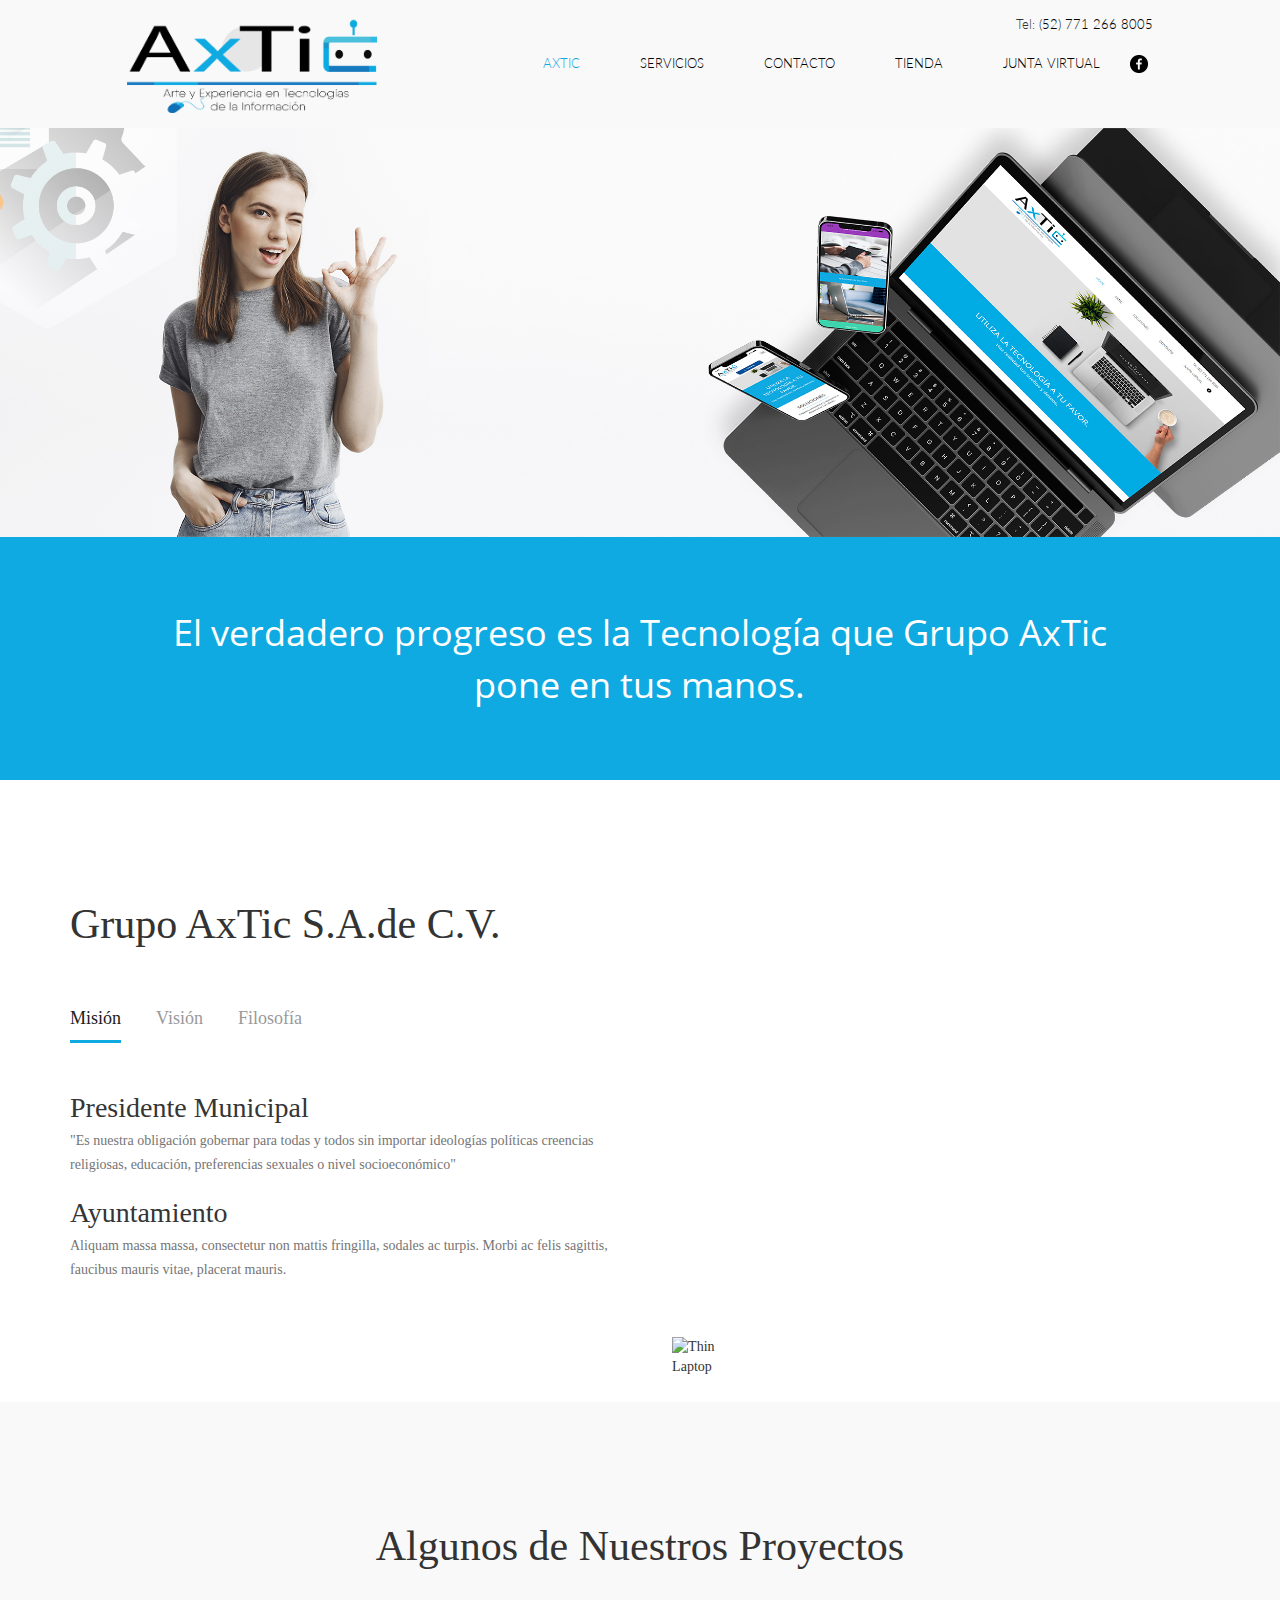
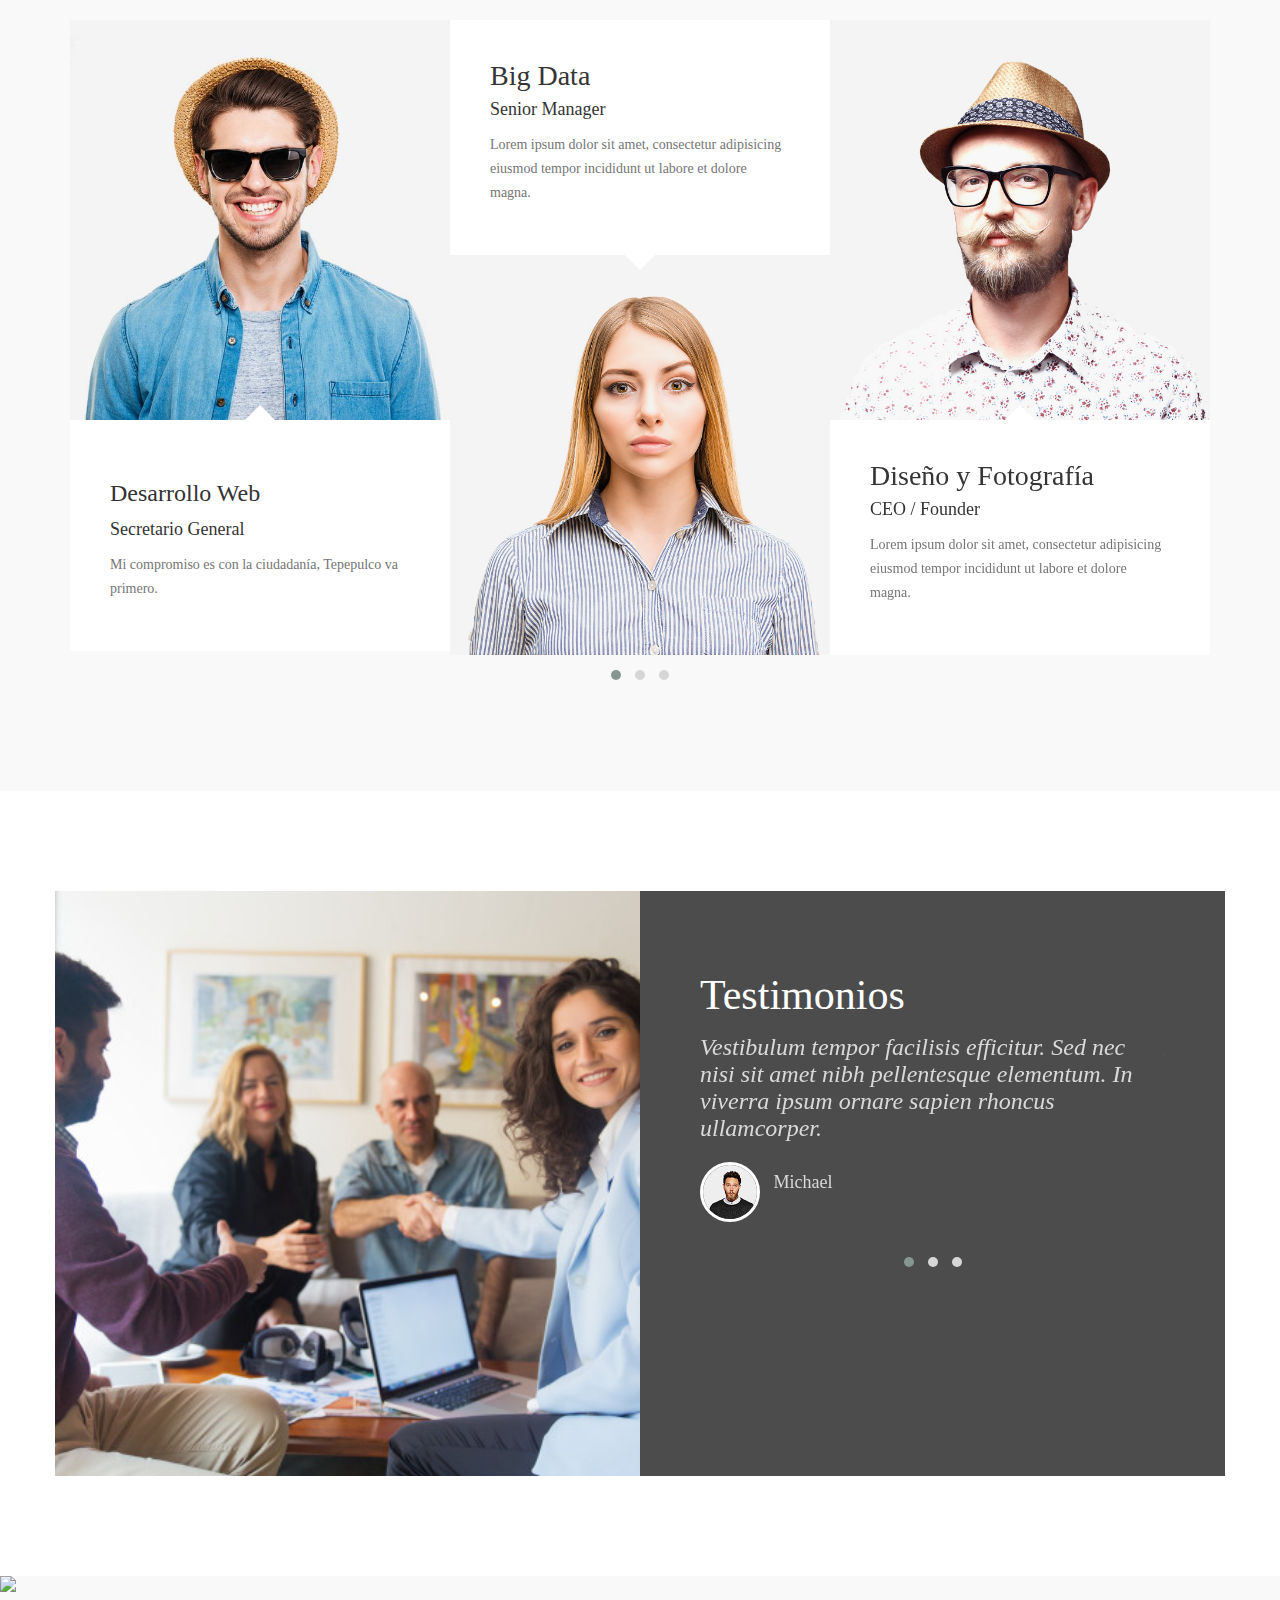
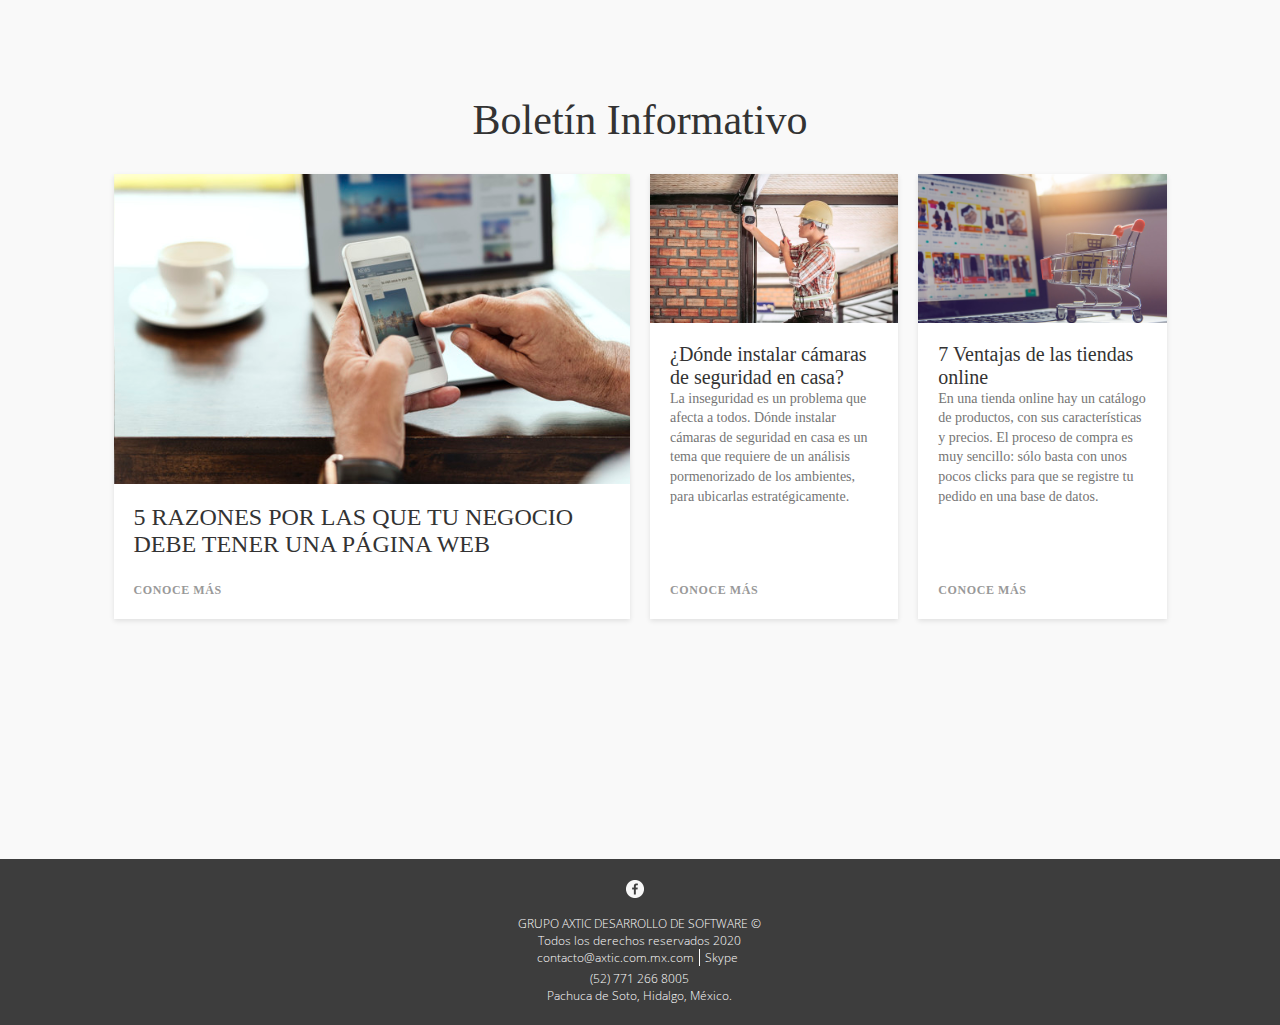
==== commit 2a5a53d9: "sa" ====
--- a/axtic.com.mx/index.htm
+++ b/axtic.com.mx/index.htm
@@ -451,6 +451,12 @@
              </div>
         </div>
    </section>
+
+
+     <div class="col-lg-12 col-md-12 col-sm-12 col-xs-12" style="padding:0px;">
+          <img src="imagenes/banner_mercadolibre.jpg" class="img-responsive">
+     </div>
+
 
    <section id="boletin" data-stellar-background-ratio="0.5">
         <div class="container">
@@ -493,6 +499,8 @@
    </section> 
 
 
+
+
    <!-- SCRIPTS -->
    <script src="js/jquery.js"></script>
    <script src="js/bootstrap.min.js"></script>
--- a/axtic.com.mx/css/cssIndex/tooplate-style.css
+++ b/axtic.com.mx/css/cssIndex/tooplate-style.css
@@ -210,9 +210,7 @@
     animation: spinner .9s linear infinite;
   }
 
-  @-webkit-@keyframes spinner {
-    to {transform: rotate(360deg);}
-  }
+
 
   @keyframes spinner {
     to {transform: rotate(360deg);}
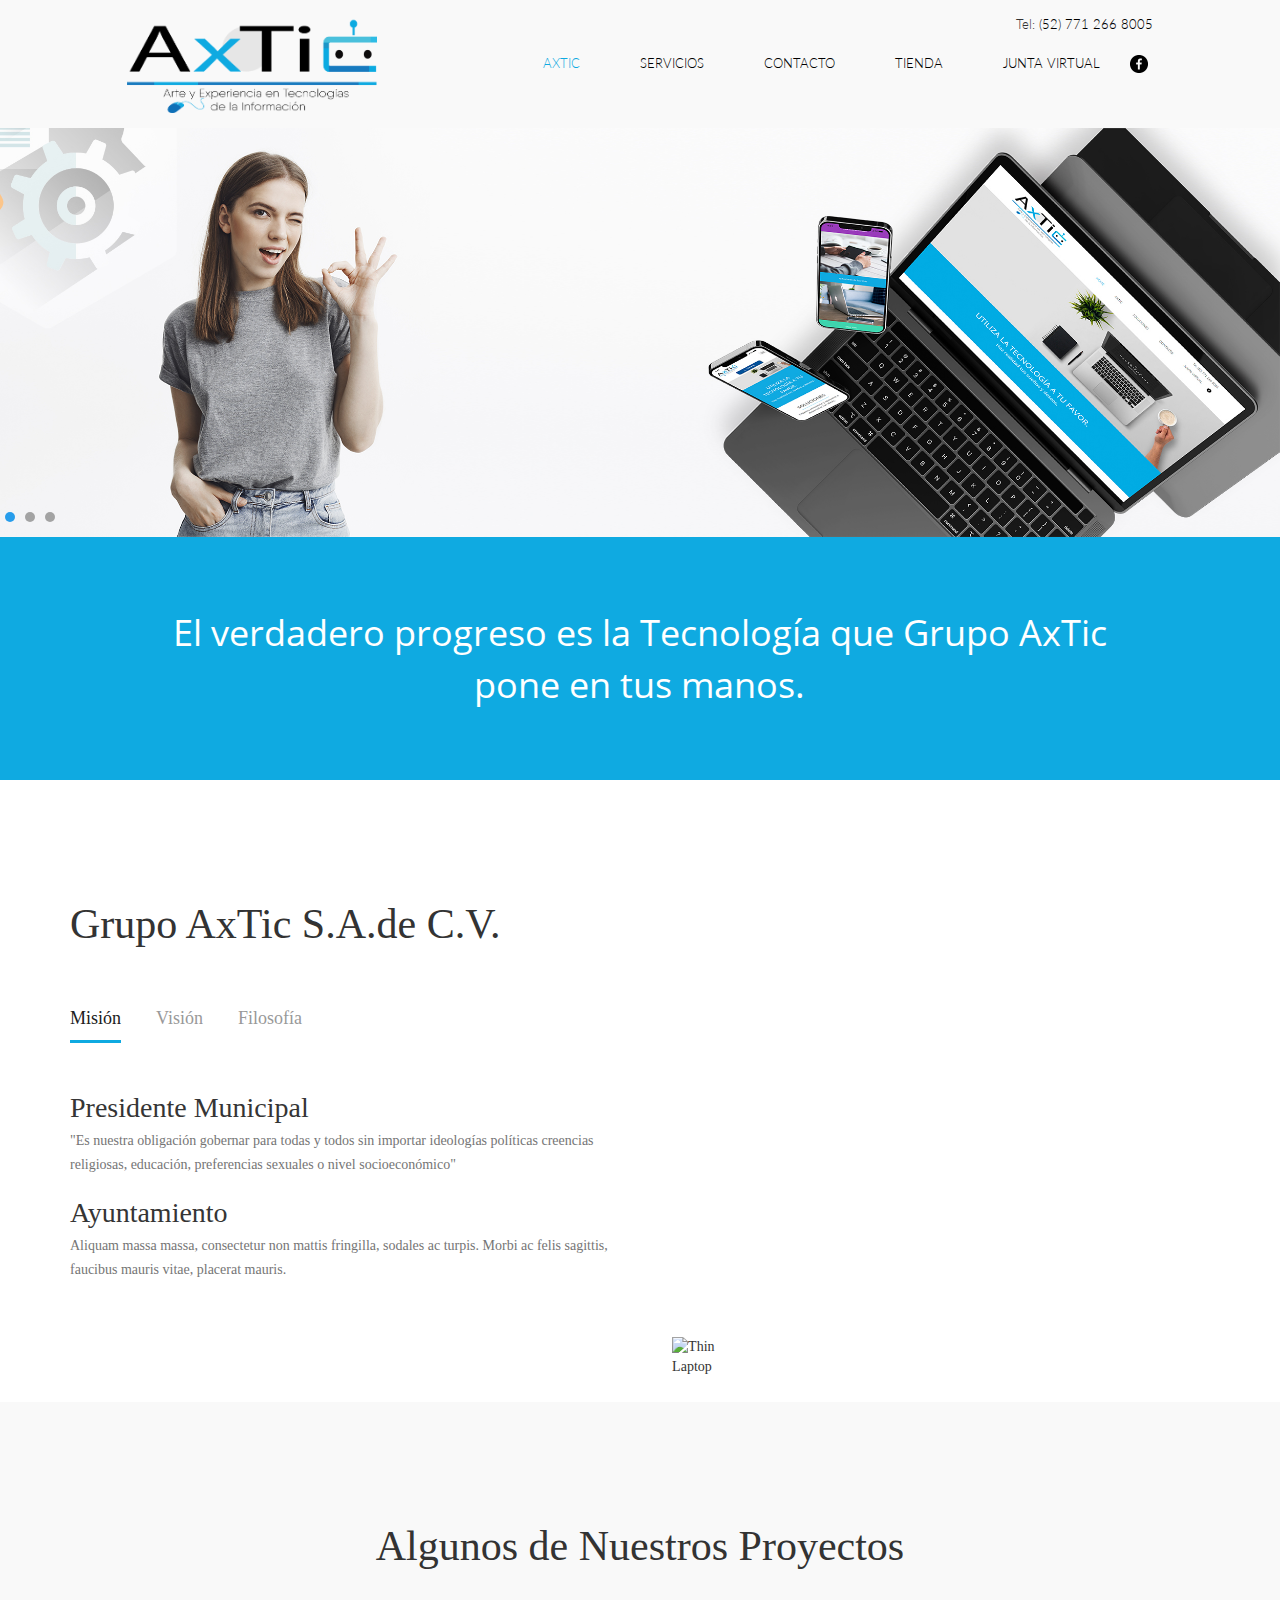
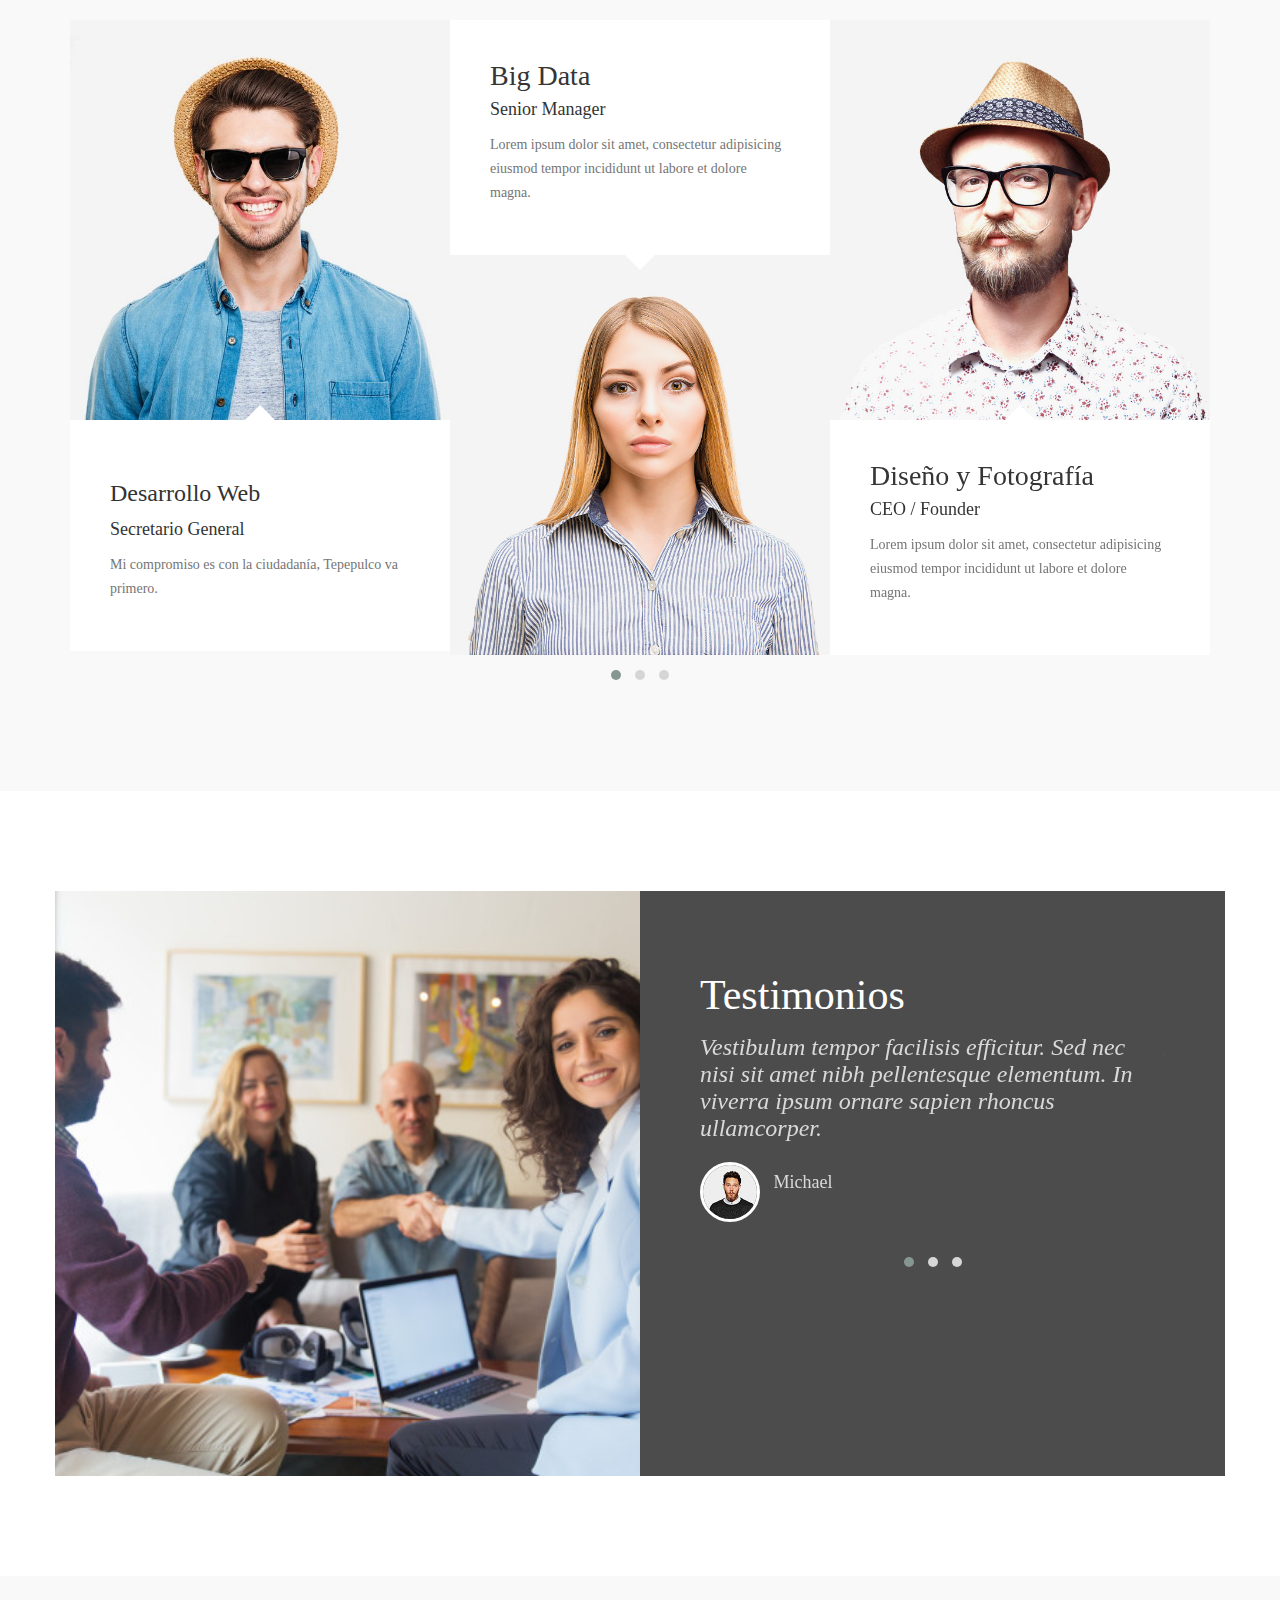
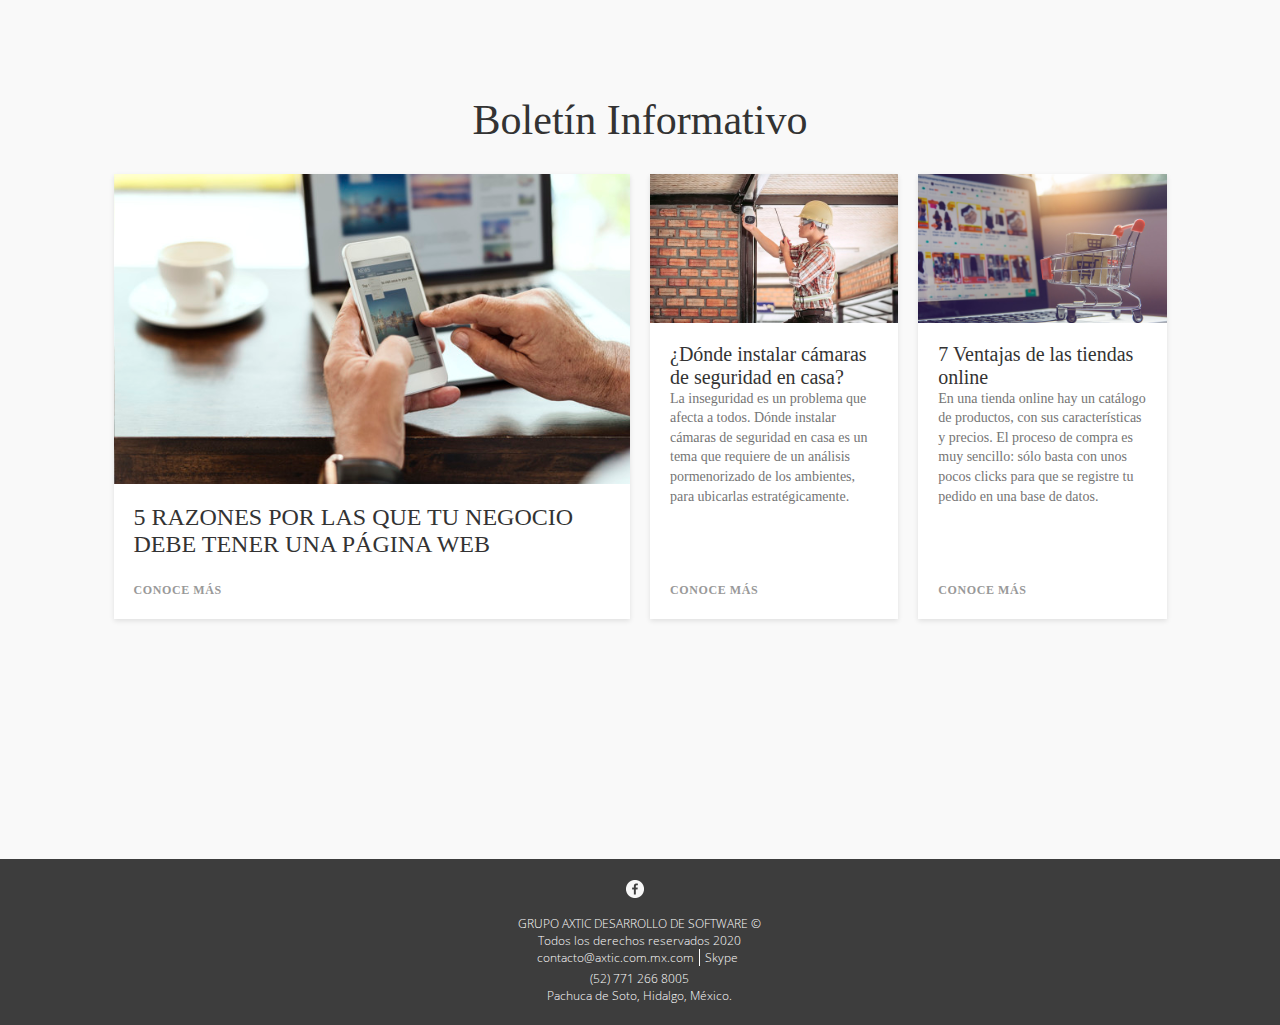
==== commit 7515e8bc: "Slider" ====
--- a/axtic.com.mx/index.htm
+++ b/axtic.com.mx/index.htm
@@ -29,6 +29,12 @@
     <script type="text/javascript" src="jquery/jquery-migrate.js"></script>
     <script type="text/javascript" src="bootstrap/js/bootstrap.min.js"></script>
 
+
+          <!-- ========= SLIDER 2021 ========= -->
+               <link rel="stylesheet" href="https://cdnjs.cloudflare.com/ajax/libs/animate.css/4.1.1/animate.min.css"/>
+               <link rel="stylesheet" href="slider/slider.css"/>
+               <script type="text/javascript" src="slider/slider.js"></script>
+          <!-- ========= SLIDER 2021 ========= -->
 
 
     <style>
@@ -168,7 +174,14 @@
     </div>
 
     <div class="col-lg-12 col-md-12 col-sm-12 col-xs-12" style="padding:0px;">
-        <img src="imagenes/Servicios/banner_servicios_3.jpg" class="img-responsive">
+    <div id="contenedorBanner"> 
+          <img src="imagenes/Servicios/banner_servicios_3.jpg" class="img-responsive animate__animated animate__fadeIn" id="banneraxtic">
+    </div>
+        <div id="indicadores" class="indicadores">
+          <div id="indicador1" onclick="seleccionaEstado(1);" class="indicador" style="background-color: #279deb;"></div>
+          <div id="indicador2" onclick="seleccionaEstado(2);" class="indicador"></div>
+          <div id="indicador3" onclick="seleccionaEstado(3);" class="indicador"></div>
+        </div>
     </div>
 
 
@@ -451,12 +464,6 @@
              </div>
         </div>
    </section>
-
-
-     <div class="col-lg-12 col-md-12 col-sm-12 col-xs-12" style="padding:0px;">
-          <img src="imagenes/banner_mercadolibre.jpg" class="img-responsive">
-     </div>
-
 
    <section id="boletin" data-stellar-background-ratio="0.5">
         <div class="container">
--- a/axtic.com.mx/slider/slider.css
+++ b/axtic.com.mx/slider/slider.css
@@ -0,0 +1,18 @@
+.indicadores{
+    display: flex;
+    text-align: center;
+    position: absolute;
+    z-index: 10000;
+}
+.indicador{
+width: 10px; 
+height: 10px; 
+background-color: #a3a3a3; 
+border-radius: 100%;
+margin:5px;
+text-align: center;
+margin-top: -25px;
+}
+.indicador:hover{
+background-color: #279deb; 
+}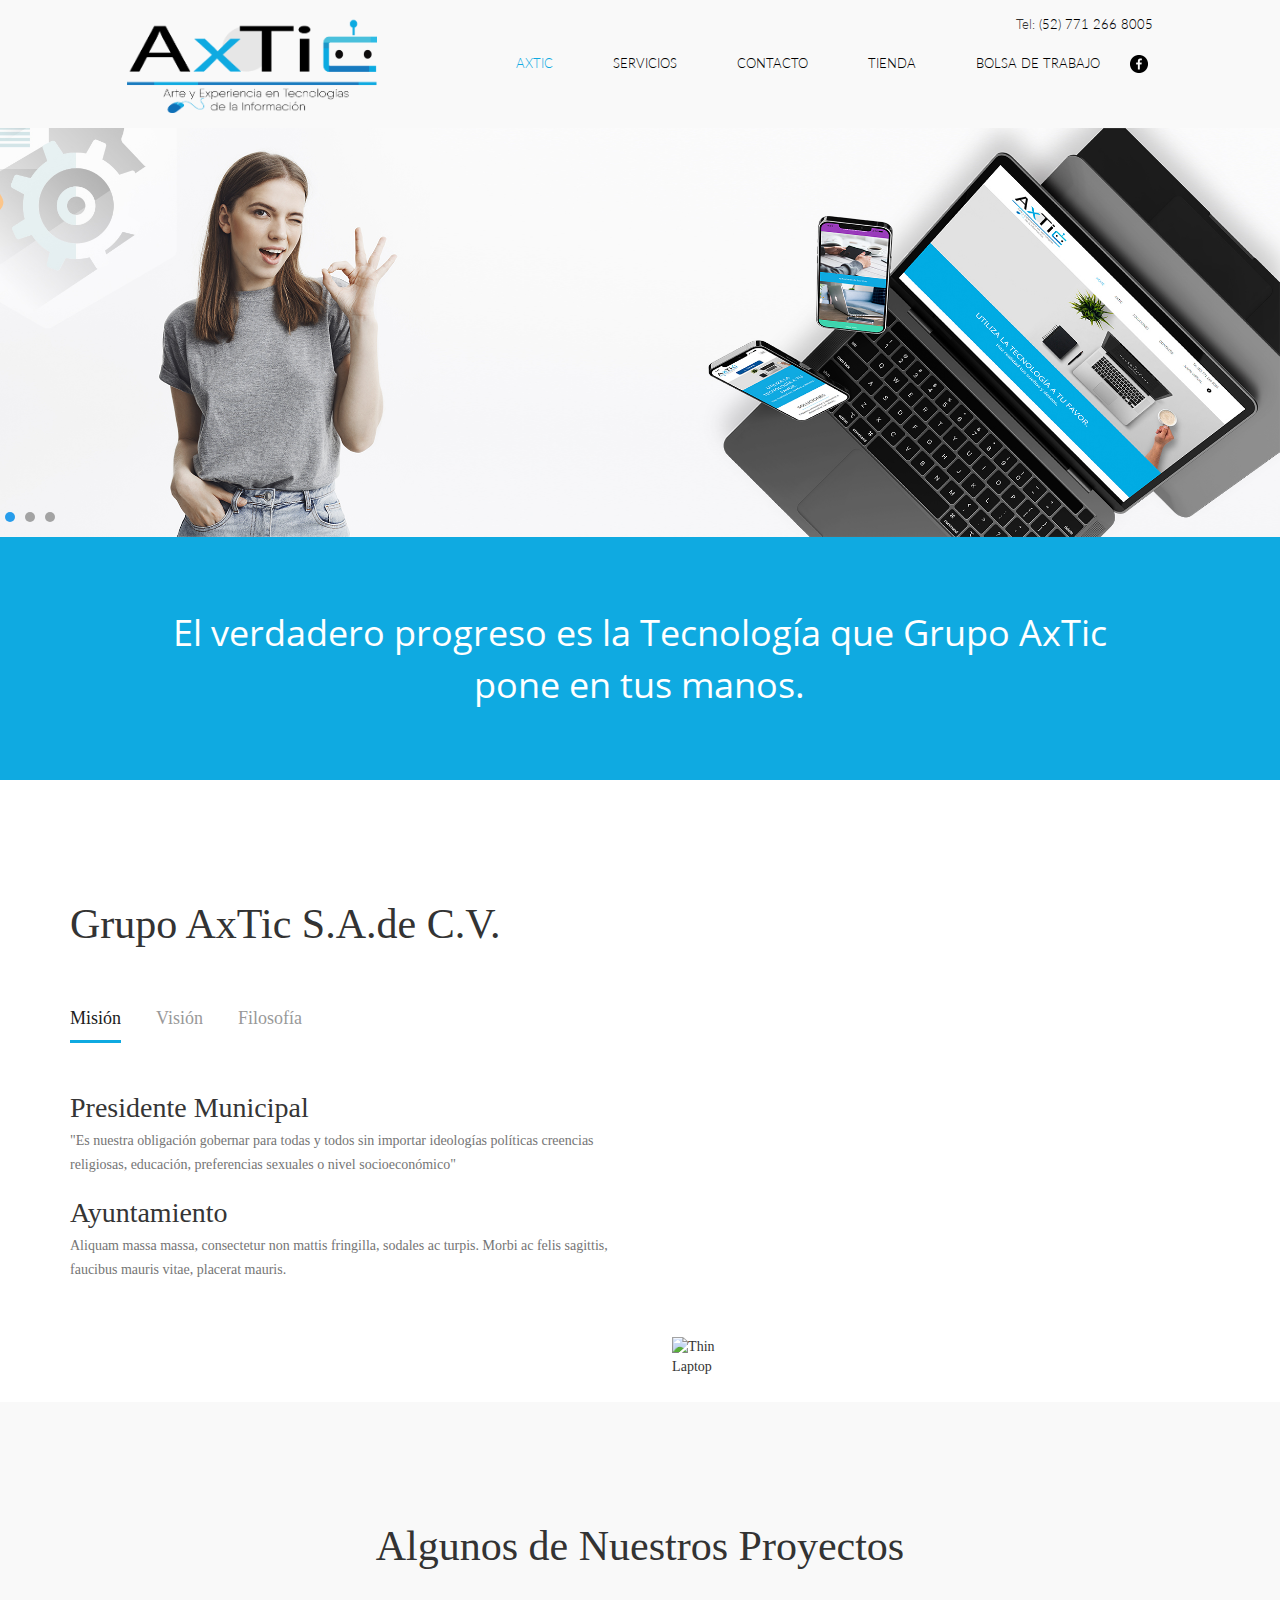
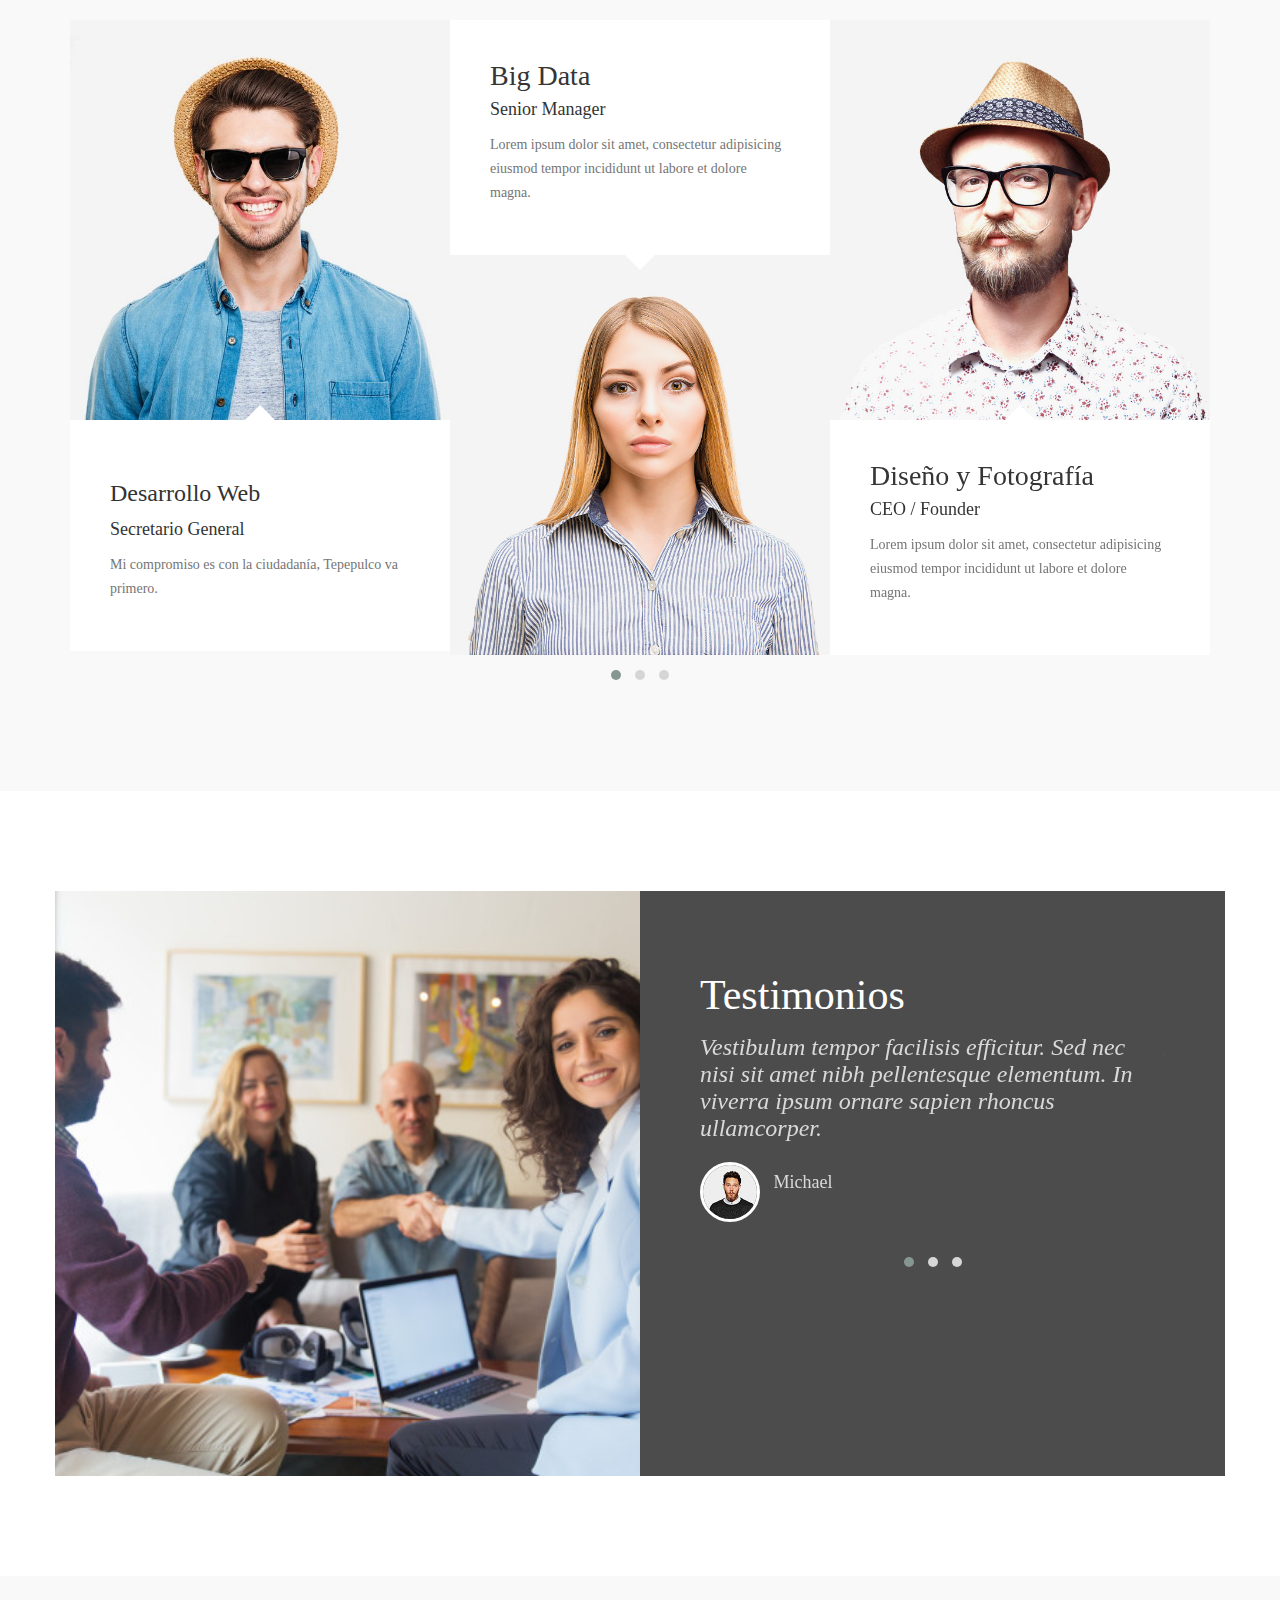
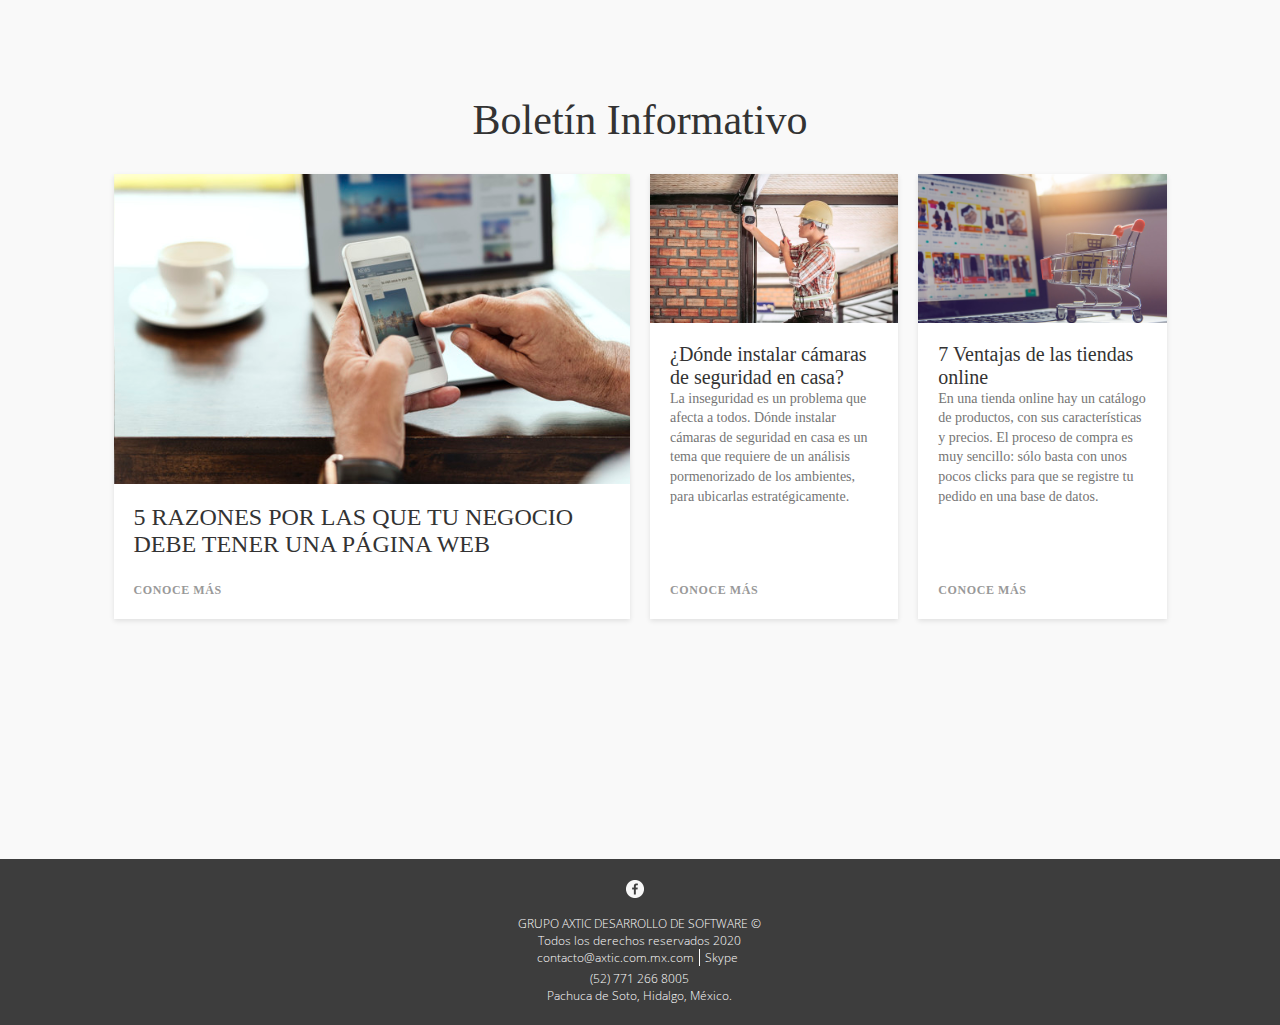
==== commit cde99229: "Slider" ====
--- a/axtic.com.mx/index.htm
+++ b/axtic.com.mx/index.htm
@@ -120,7 +120,7 @@
 
                         </span>
                         <a href="#" style="text-decoration:none; color:#000000;"><span class="opm" style="display:block; float:left; margin-right:30px; margin-left:30px; cursor:pointer;">TIENDA</span></a>
-                        <a href="#" style="text-decoration:none; color:#000000;"><span class="opm" style="display:block; float:left; margin-right:30px; margin-left:30px; cursor:pointer;">JUNTA VIRTUAL</span></a>
+                        <a href="bolsa-de-trabajo.htm" style="text-decoration:none; color:#000000;"><span class="opm" style="display:block; float:left; margin-right:30px; margin-left:30px; cursor:pointer;">BOLSA DE TRABAJO</span></a>
                         </span>
 
                     </div>
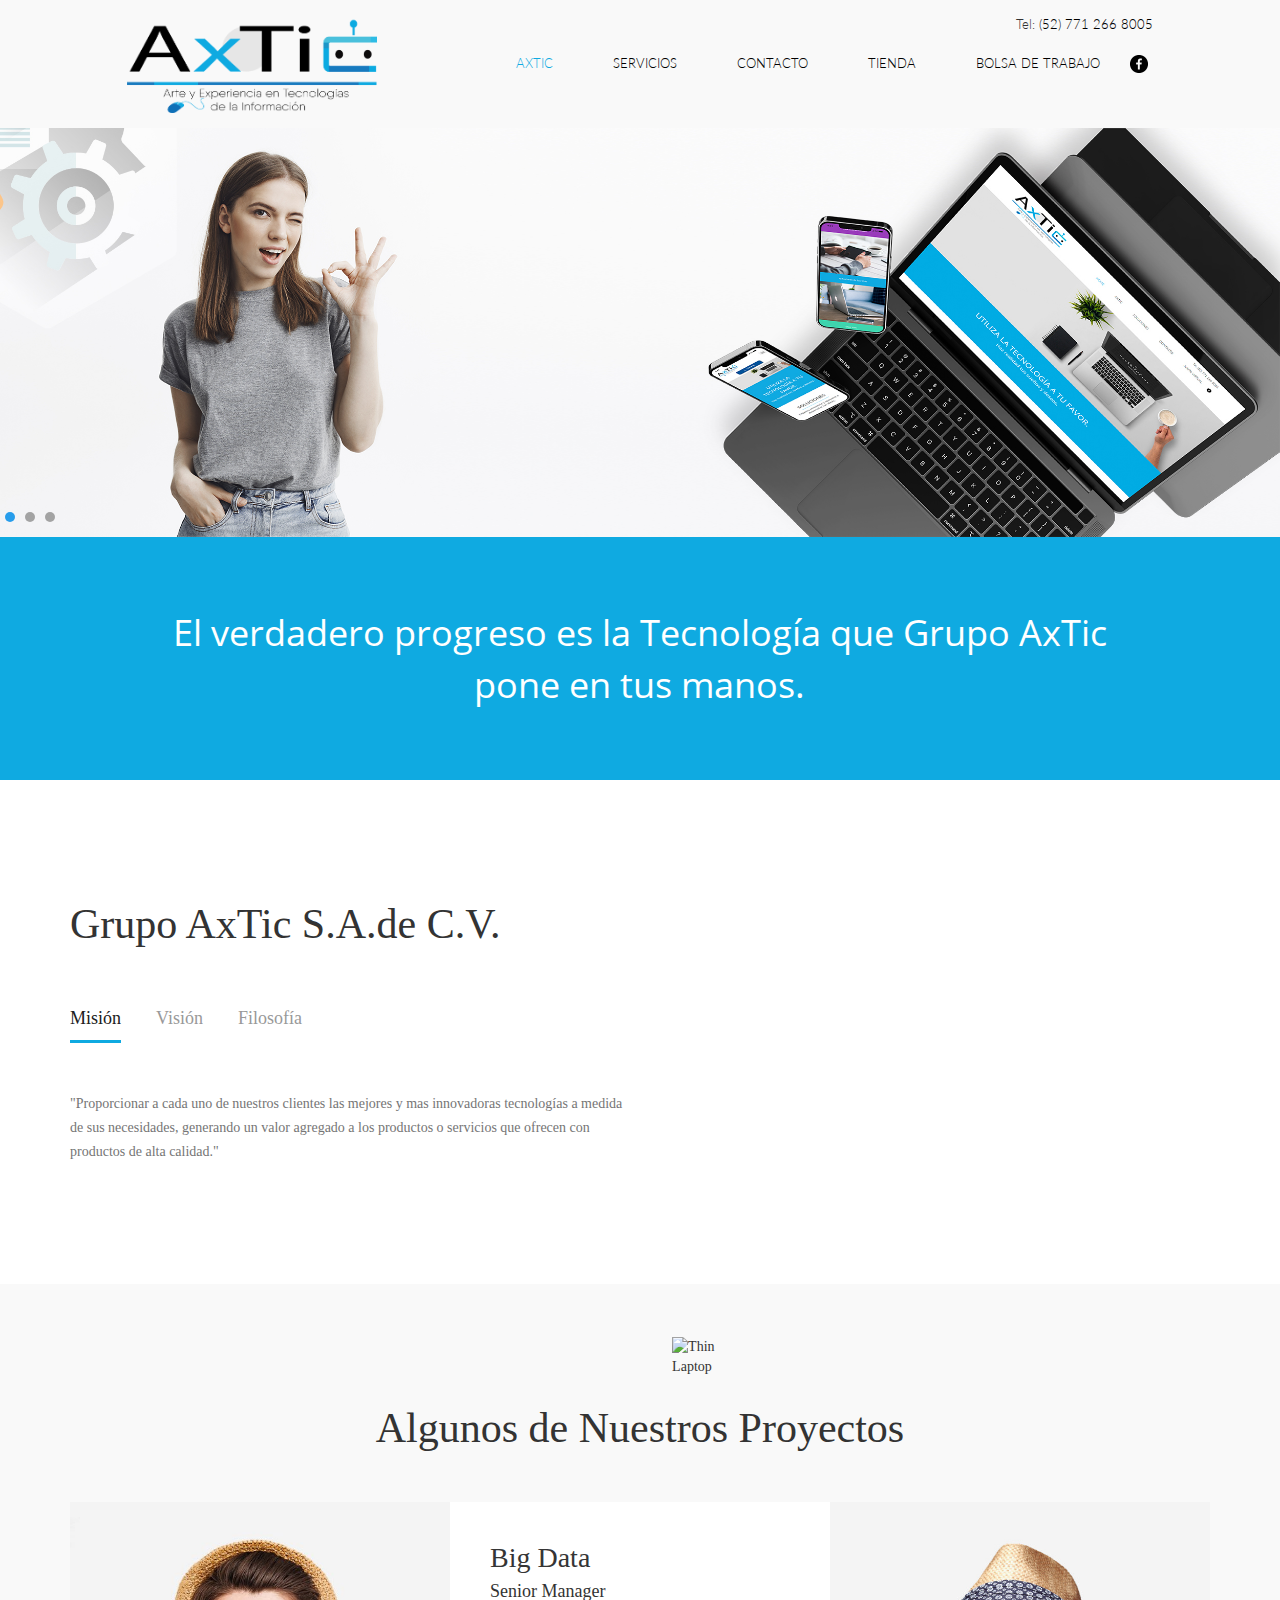
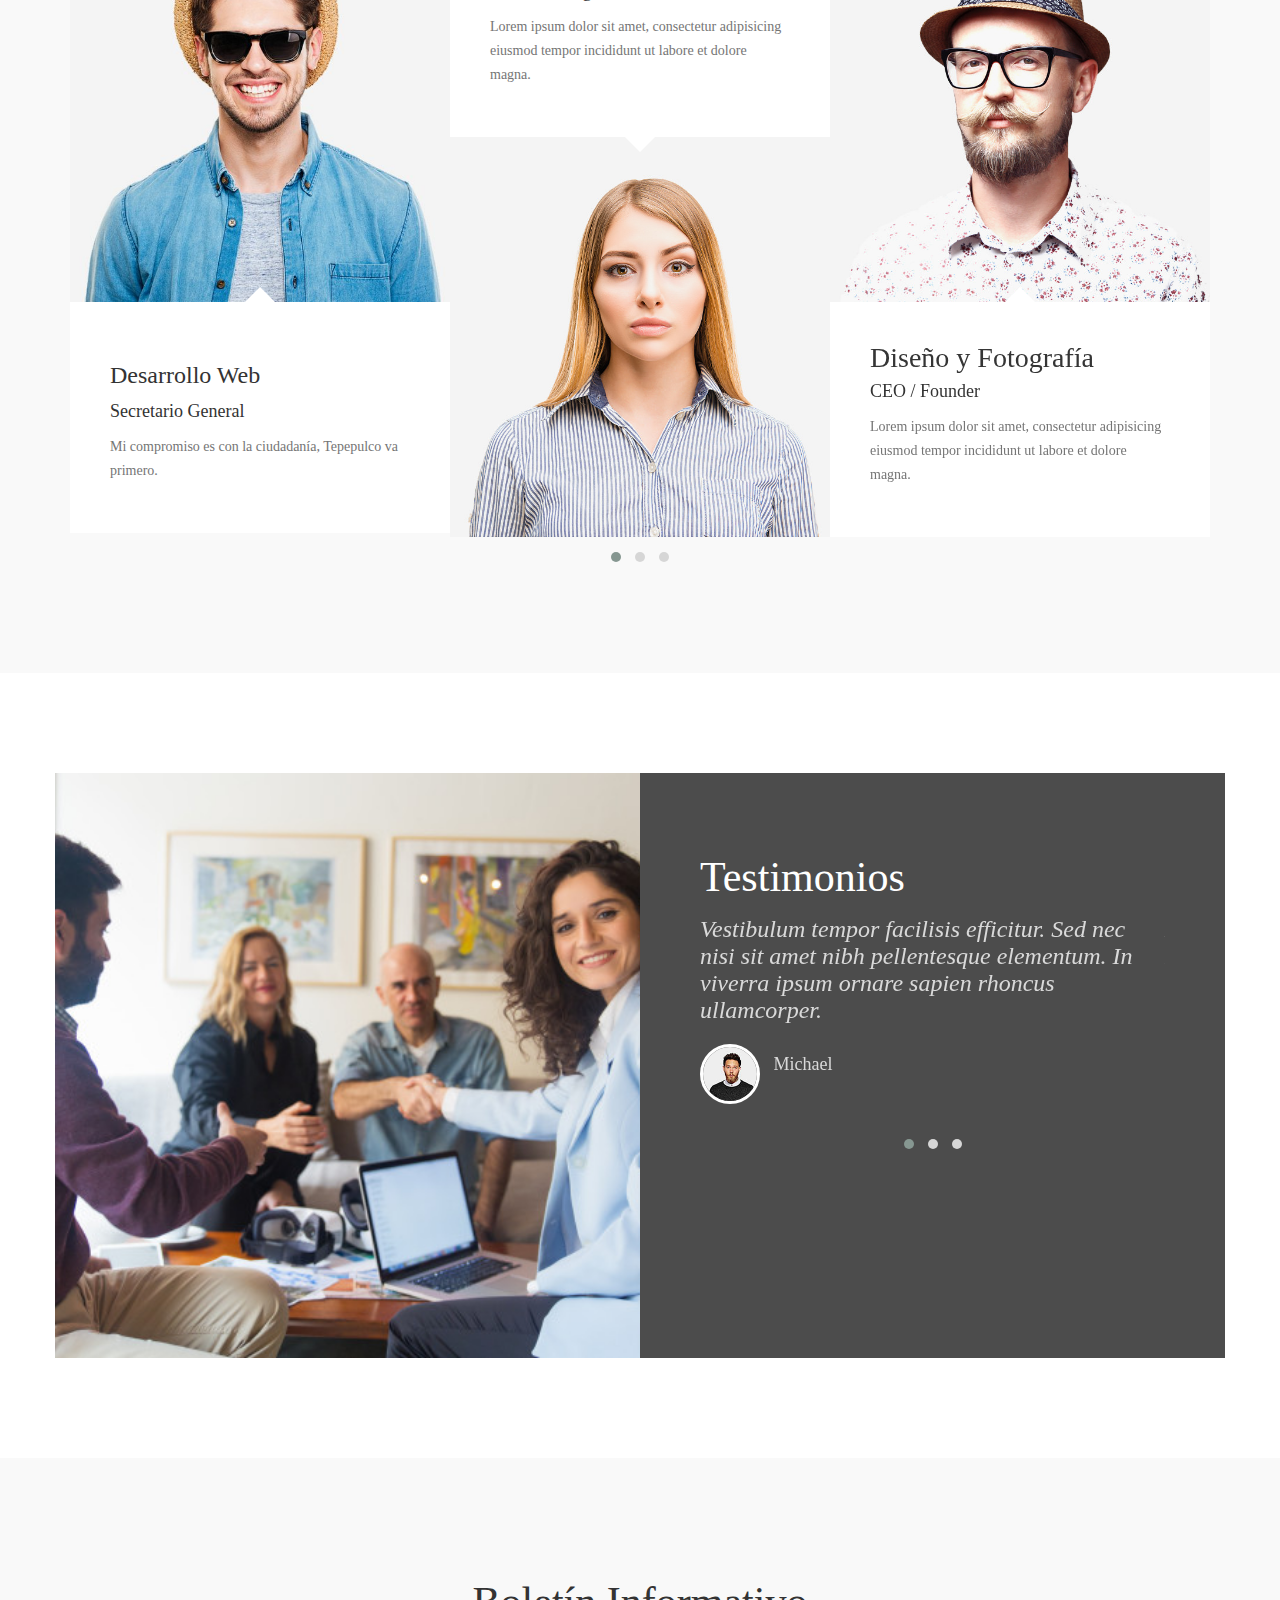
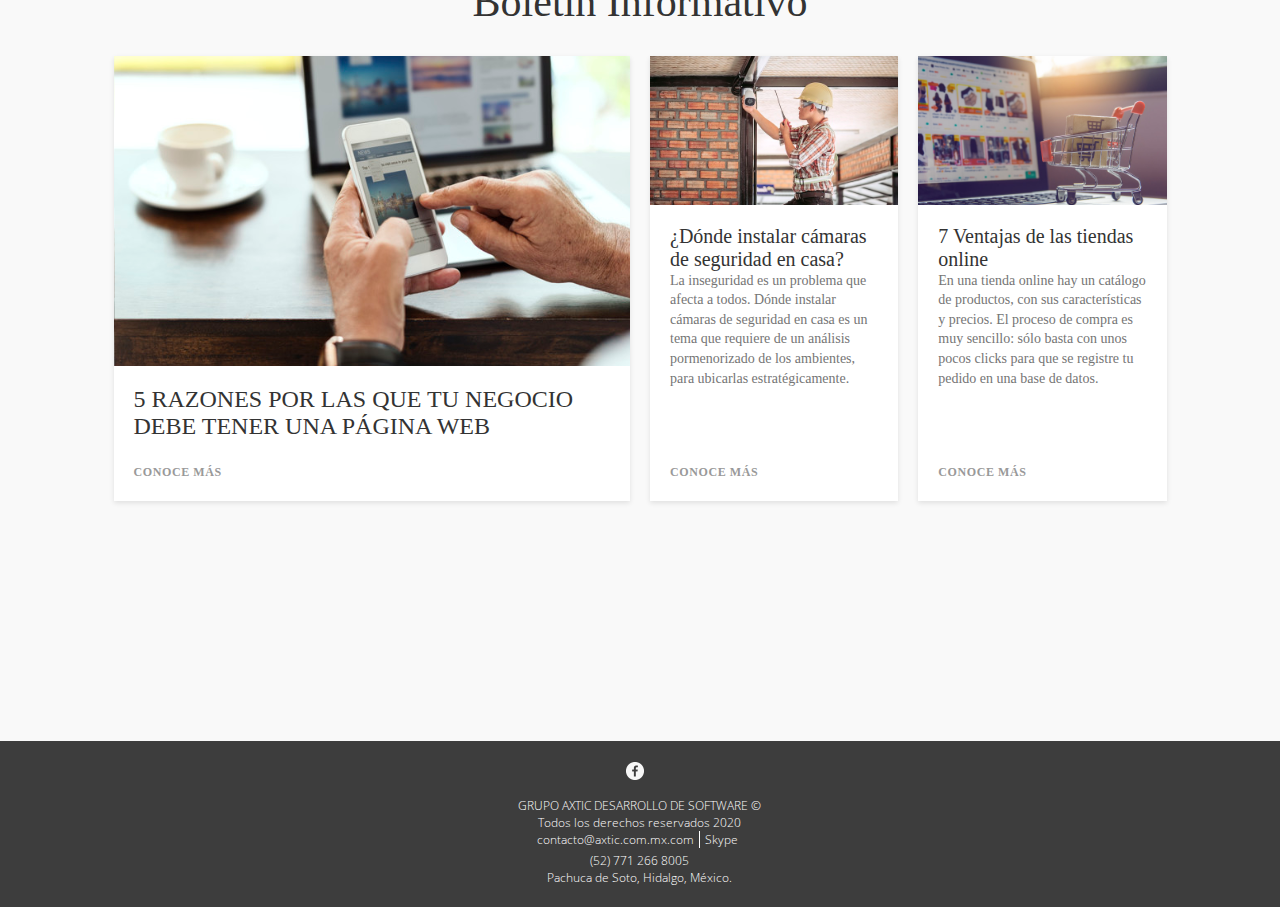
==== commit 329ad34c: "mision vision" ====
--- a/axtic.com.mx/index.htm
+++ b/axtic.com.mx/index.htm
@@ -11,30 +11,30 @@
     <link rel="stylesheet" href="css/styleTarjetaServicio.css">
     <link rel='stylesheet' href='https://cdnjs.cloudflare.com/ajax/libs/font-awesome/4.2.0/css/font-awesome.min.css'>
 
-      <!--Boletín -->
-      <link rel="stylesheet" href="https://cdnjs.cloudflare.com/ajax/libs/normalize/5.0.0/normalize.min.css">
-      <link rel="stylesheet" href="css/cssIndex/boletin.css">
- 
- 
-      <link rel="stylesheet" href="css/cssIndex/bootstrap.min.css">
-      <link rel="stylesheet" href="css/cssIndex/owl.carousel.css">
-      <link rel="stylesheet" href="css/cssIndex/owl.theme.default.min.css">
-      <link rel="stylesheet" href="css/cssIndex/font-awesome.min.css">
-
-      <!-- MAIN CSS -->
-     <link rel="stylesheet" href="css/cssIndex/tooplate-style.css">
-     
+    <!--Boletín -->
+    <link rel="stylesheet" href="https://cdnjs.cloudflare.com/ajax/libs/normalize/5.0.0/normalize.min.css">
+    <link rel="stylesheet" href="css/cssIndex/boletin.css">
+
+
+    <link rel="stylesheet" href="css/cssIndex/bootstrap.min.css">
+    <link rel="stylesheet" href="css/cssIndex/owl.carousel.css">
+    <link rel="stylesheet" href="css/cssIndex/owl.theme.default.min.css">
+    <link rel="stylesheet" href="css/cssIndex/font-awesome.min.css">
+
+    <!-- MAIN CSS -->
+    <link rel="stylesheet" href="css/cssIndex/tooplate-style.css">
+
 
     <script type="text/javascript" src="jquery/jquery.js"></script>
     <script type="text/javascript" src="jquery/jquery-migrate.js"></script>
     <script type="text/javascript" src="bootstrap/js/bootstrap.min.js"></script>
 
 
-          <!-- ========= SLIDER 2021 ========= -->
-               <link rel="stylesheet" href="https://cdnjs.cloudflare.com/ajax/libs/animate.css/4.1.1/animate.min.css"/>
-               <link rel="stylesheet" href="slider/slider.css"/>
-               <script type="text/javascript" src="slider/slider.js"></script>
-          <!-- ========= SLIDER 2021 ========= -->
+    <!-- ========= SLIDER 2021 ========= -->
+    <link rel="stylesheet" href="https://cdnjs.cloudflare.com/ajax/libs/animate.css/4.1.1/animate.min.css" />
+    <link rel="stylesheet" href="slider/slider.css" />
+    <script type="text/javascript" src="slider/slider.js"></script>
+    <!-- ========= SLIDER 2021 ========= -->
 
 
     <style>
@@ -155,7 +155,7 @@
 
             <div class="col-sm-12 col-xs-12 hidden-lg hidden-md" style="padding:0px; font-family:latolight; font-size:13px; display:none;" id="menumobil">
                 <div class="col-sm-12 col-xs-12" style="padding:10px 20px; color:#0faae1;">NOSOTROS</div>
-      
+
                 <div class="col-sm-12 col-xs-12 opm" style="padding:10px 20px;" id="btnsubmenum">SERVICIOS <span style="float:right;"><img src="imagenes/flecha_abajo.png" height="10"></span></div>
                 <div class="col-sm-12 col-xs-12" style="padding:0px; display:none;" id="submenum">
                 </div>
@@ -174,13 +174,13 @@
     </div>
 
     <div class="col-lg-12 col-md-12 col-sm-12 col-xs-12" style="padding:0px;">
-    <div id="contenedorBanner"> 
-          <img src="imagenes/Servicios/banner_servicios_3.jpg" class="img-responsive animate__animated animate__fadeIn" id="banneraxtic">
-    </div>
+        <div id="contenedorBanner">
+            <img src="imagenes/Servicios/banner_servicios_3.jpg" class="img-responsive animate__animated animate__fadeIn" id="banneraxtic">
+        </div>
         <div id="indicadores" class="indicadores">
-          <div id="indicador1" onclick="seleccionaEstado(1);" class="indicador" style="background-color: #279deb;"></div>
-          <div id="indicador2" onclick="seleccionaEstado(2);" class="indicador"></div>
-          <div id="indicador3" onclick="seleccionaEstado(3);" class="indicador"></div>
+            <div id="indicador1" onclick="seleccionaEstado(1);" class="indicador" style="background-color: #279deb;"></div>
+            <div id="indicador2" onclick="seleccionaEstado(2);" class="indicador"></div>
+            <div id="indicador3" onclick="seleccionaEstado(3);" class="indicador"></div>
         </div>
     </div>
 
@@ -199,364 +199,369 @@
         </div>
     </div>
     <!--Fin Copy-->
-   
+
 
 
     <div class="container-fluid" style="padding:0px;">
-       
-           <!-- FEATURE -->
-     <section id="feature" data-stellar-background-ratio="0.5">
-        <div class="container">
-             <div class="row">
-                
-                  <div class="col-md-12 col-sm-12">
-                       <div class="section-title">
-                        <br/><br/><br/><br/><br/>
+
+        <!-- FEATURE -->
+        <section id="feature" data-stellar-background-ratio="0.5">
+            <div class="container">
+                <div class="row">
+
+                    <div class="col-md-12 col-sm-12">
+                        <div class="section-title">
+                            <br/><br/><br/><br/><br/>
                             <h1>Grupo AxTic S.A.de C.V.</h1>
-                       </div>
-                  </div>
-
-                  <div class="col-md-6 col-sm-6">
-                       <ul class="nav nav-tabs" role="tablist">
+                        </div>
+                    </div>
+
+                    <div class="col-md-6 col-sm-6">
+                        <ul class="nav nav-tabs" role="tablist">
                             <li class="active"><a href="#tab01" aria-controls="tab01" role="tab" data-toggle="tab">Misión</a></li>
 
                             <li><a href="#tab02" aria-controls="tab02" role="tab" data-toggle="tab">Visión</a></li>
 
                             <li><a href="#tab03" aria-controls="tab03" role="tab" data-toggle="tab">Filosofía</a></li>
-                       </ul>
-
-                       <div class="tab-content">
+                        </ul>
+
+                        <div class="tab-content">
                             <div class="tab-pane active" id="tab01" role="tabpanel">
-                                 <div class="tab-pane-item">
-                                      <h2>Presidente Municipal</h2>
-                                      <p>"Es nuestra obligación gobernar para todas y todos sin importar ideologías políticas creencias religiosas, educación, preferencias sexuales o nivel socioeconómico"</p>
-                                 </div>
-                                 <div class="tab-pane-item">
-                                      <h2>Ayuntamiento</h2>
-                                      <p>Aliquam massa massa, consectetur non mattis fringilla, sodales ac turpis. Morbi ac felis sagittis, faucibus mauris vitae, placerat mauris.</p>
-                                 </div>
+                                <div class="tab-pane-item">
+                                    <!-- <h2>Presidente Municipal</h2> -->
+                                    <p>"Proporcionar a cada uno de nuestros clientes las mejores y mas innovadoras tecnologías a medida de sus necesidades, generando un valor agregado a los productos o servicios que ofrecen con productos de alta calidad."</p>
+                                </div>
+                                <!--<div class="tab-pane-item">
+                                     <h2>Ayuntamiento</h2> 
+                                    <p>Ser reconocidos como una empresa con servicios de excelencia y productos de la mas alta calidad adaptados a las necesidades de cada uno de nuestros clientes, su satisfacción es nuestro principal compromiso, siendo un
+                                        aliado estratégico en sus proyectos.</p>
+                                </div> -->
                             </div>
 
 
                             <div class="tab-pane" id="tab02" role="tabpanel">
-                                 <div class="tab-pane-item">
-                                      <h2>Compatible Browsers</h2>
-                                      <p>Nam maximus elit a metus luctus, a faucibus magna mattis. Ut malesuada viverra iaculis. Nunc euismod sit amet neque a tincidunt.</p>
-                                 </div>
-                                 <div class="tab-pane-item">
-                                      <h2>User Friendly</h2>
-                                      <p>Maecenas maximus velit lorem, quis pharetra turpis fringilla id. Vestibulum tempor facilisis efficitur. Sed nec nisi sit amet nibh pellentesque elementum.</p>
-                                 </div>
-                                 <div class="tab-pane-item">
-                                      <h2>HTML5 & CSS3</h2>
-                                      <p>In viverra ipsum ornare sapien rhoncus ullamcorper. Vivamus vitae risus ac mi vehicula sagittis. Nulla dictum magna sit amet pharetra aliquam.</p>
-                                 </div>
+                                <div class="tab-pane-item">
+                                    <!-- <h2>Compatible Browsers</h2> -->
+                                    <p>Ser reconocidos como una empresa con servicios de excelencia y productos de la mas alta calidad adaptados a las necesidades de cada uno de nuestros clientes, su satisfacción es nuestro principal compromiso, siendo un
+                                        aliado estratégico en sus proyectos.</p>
+                                </div>
+                                <!-- <div class="tab-pane-item">
+                                    <h2>User Friendly</h2>
+                                    <p>Maecenas maximus velit lorem, quis pharetra turpis fringilla id. Vestibulum tempor facilisis efficitur. Sed nec nisi sit amet nibh pellentesque elementum.</p>
+                                </div>
+                                <div class="tab-pane-item">
+                                    <h2>HTML5 & CSS3</h2>
+                                    <p>In viverra ipsum ornare sapien rhoncus ullamcorper. Vivamus vitae risus ac mi vehicula sagittis. Nulla dictum magna sit amet pharetra aliquam.</p>
+                                </div> -->
                             </div>
 
                             <div class="tab-pane" id="tab03" role="tabpanel">
-                                 <div class="tab-pane-item">
-                                      <h2>Quick Support</h2>
-                                      <p>Mauris rutrum est at fringilla pulvinar. Nam ligula urna, lobortis non scelerisque vel, molestie eu massa. Nullam mattis elit at tortor accumsan.</p>
-                                 </div>
-                                 <div class="tab-pane-item">
-                                      <h2>Managed Stuffs</h2>
-                                      <p>Quisque ullamcorper sem quis sapien cursus efficitur. Sed id sodales ipsum. Morbi eleifend tempus erat sit amet vehicula. Nulla at posuere tellus, non mattis erat. Nulla id massa gravida.</p>
-                                 </div>
-                            </div>
-                       </div>
-
-                  </div>
-
-                  <div class="col-md-6 col-sm-6">
-                       <div class="feature-image">
+                                <div class="tab-pane-item">
+                                    <!-- <h2>Quick Support</h2> -->
+                                    <p>Somo una empresa con personal altamente capacitado en áreas tecnológicas y con valores como la honradez, integridad, compromiso y disciplina, honrando nuestra misión y visión, para otorgar a nuestros clientes la confianza
+                                        y calidad que se merecen; al actuar de cada uno de los colaboradores de Grupo AxTic se rige principalmente por el valor de la lealtad no solo a nuestros clientes si no al personal que conforma este gran equipo.</p>
+                                </div>
+                                <!-- <div class="tab-pane-item">
+                                    <h2>Managed Stuffs</h2>
+                                    <p>Quisque ullamcorper sem quis sapien cursus efficitur. Sed id sodales ipsum. Morbi eleifend tempus erat sit amet vehicula. Nulla at posuere tellus, non mattis erat. Nulla id massa gravida.</p>
+                                </div> -->
+                            </div>
+                        </div>
+
+                    </div>
+
+                    <div class="col-md-6 col-sm-6">
+                        <div class="feature-image">
                             <img src="images/oficina.jpg" class="img-responsive" alt="Thin Laptop" width="90%" style="padding-left: 20%;">
-                       </div>
-                  </div>
-
-             </div>
-        </div>
-   </section>
-
-
-   <!-- ABOUT -->
-   <section id="about" data-stellar-background-ratio="0.5">
-        <div class="container">
-             <div class="row">
-
-                  <div class="col-md-offset-3 col-md-6 col-sm-12">
-                       <div class="section-title">
+                        </div>
+                    </div>
+
+                </div>
+            </div>
+        </section>
+
+
+        <!-- ABOUT -->
+        <section id="about" data-stellar-background-ratio="0.5">
+            <div class="container">
+                <div class="row">
+
+                    <div class="col-md-offset-3 col-md-6 col-sm-12">
+                        <div class="section-title">
                             <h1>Algunos de Nuestros Proyectos</h1>
-                       </div>
-                  </div>
-
-             </div>
-             <div class="row">
-                  <div class="col-md-12 col-sm-12">
-                       <div class="owl-carousel owl-theme">
+                        </div>
+                    </div>
+
+                </div>
+                <div class="row">
+                    <div class="col-md-12 col-sm-12">
+                        <div class="owl-carousel owl-theme">
                             <div class="item">
-                                 <div class="row">
-                                      <div class="col-md-12 col-sm-12">
-                                           <div class="col-md-4 col-sm-4">
-                                                <div class="team-thumb">
-                                                     <img src="images/team-image1.jpg" class="img-responsive" alt="Andrew Orange">
-                                                     <div class="team-info team-thumb-up">
-                                                          <h3>Desarrollo Web</h2>
-                                                          <small>Secretario General</small>
-                                                          <p>Mi compromiso es con la ciudadanía, Tepepulco va primero.</p>
-                                                     </div>
-                                                </div>
-                                           </div>
-                       
-                                           <div class="col-md-4 col-sm-4">
-                                                <div class="team-thumb">
-                                                     <div class="team-info team-thumb-down">
-                                                          <h2>Big Data</h2>
-                                                          <small>Senior Manager</small>
-                                                          <p>Lorem ipsum dolor sit amet, consectetur adipisicing eiusmod tempor incididunt ut labore et dolore magna.</p>
-                                                     </div>
-                                                     <img src="images/team-image2.jpg" class="img-responsive" alt="Catherine Soft">
-                                                </div>
-                                           </div>
-                       
-                                           <div class="col-md-4 col-sm-4">
-                                                <div class="team-thumb">
-                                                     <img src="images/team-image3.jpg" class="img-responsive" alt="Jack Wilson">
-                                                     <div class="team-info team-thumb-up">
-                                                          <h2>Diseño y Fotografía</h2>
-                                                          <small>CEO / Founder</small>
-                                                          <p>Lorem ipsum dolor sit amet, consectetur adipisicing eiusmod tempor incididunt ut labore et dolore magna.</p>
-                                                     </div>
-                                                </div>
-                                           </div>
-                                      </div>
-                                 </div>
+                                <div class="row">
+                                    <div class="col-md-12 col-sm-12">
+                                        <div class="col-md-4 col-sm-4">
+                                            <div class="team-thumb">
+                                                <img src="images/team-image1.jpg" class="img-responsive" alt="Andrew Orange">
+                                                <div class="team-info team-thumb-up">
+                                                    <h3>Desarrollo Web</h2>
+                                                        <small>Secretario General</small>
+                                                        <p>Mi compromiso es con la ciudadanía, Tepepulco va primero.</p>
+                                                </div>
+                                            </div>
+                                        </div>
+
+                                        <div class="col-md-4 col-sm-4">
+                                            <div class="team-thumb">
+                                                <div class="team-info team-thumb-down">
+                                                    <h2>Big Data</h2>
+                                                    <small>Senior Manager</small>
+                                                    <p>Lorem ipsum dolor sit amet, consectetur adipisicing eiusmod tempor incididunt ut labore et dolore magna.</p>
+                                                </div>
+                                                <img src="images/team-image2.jpg" class="img-responsive" alt="Catherine Soft">
+                                            </div>
+                                        </div>
+
+                                        <div class="col-md-4 col-sm-4">
+                                            <div class="team-thumb">
+                                                <img src="images/team-image3.jpg" class="img-responsive" alt="Jack Wilson">
+                                                <div class="team-info team-thumb-up">
+                                                    <h2>Diseño y Fotografía</h2>
+                                                    <small>CEO / Founder</small>
+                                                    <p>Lorem ipsum dolor sit amet, consectetur adipisicing eiusmod tempor incididunt ut labore et dolore magna.</p>
+                                                </div>
+                                            </div>
+                                        </div>
+                                    </div>
+                                </div>
                             </div>
 
                             <div class="item">
-                                 <div class="row">
-                                      <div class="col-md-12 col-sm-12">
-                                           <div class="col-md-4 col-sm-4">
-                                                <div class="team-thumb">
-                                                     <img src="images/team-image1.jpg" class="img-responsive" alt="Andrew Orange">
-                                                     <div class="team-info team-thumb-up">
-                                                          <h3>Lic. Feliciano Gutiérrez Jurado</h2>
-                                                          <small>Secretario General</small>
-                                                          <p>Mi compromiso es con la ciudadanía, Tepepulco va primero.</p>
-                                                     </div>
-                                                </div>
-                                           </div>
-                       
-                                           <div class="col-md-4 col-sm-4">
-                                                <div class="team-thumb">
-                                                     <div class="team-info team-thumb-down">
-                                                          <h2>Catherine Soft</h2>
-                                                          <small>Senior Manager</small>
-                                                          <p>Lorem ipsum dolor sit amet, consectetur adipisicing eiusmod tempor incididunt ut labore et dolore magna.</p>
-                                                     </div>
-                                                     <img src="images/team-image2.jpg" class="img-responsive" alt="Catherine Soft">
-                                                </div>
-                                           </div>
-                       
-                                           <div class="col-md-4 col-sm-4">
-                                                <div class="team-thumb">
-                                                     <img src="images/team-image3.jpg" class="img-responsive" alt="Jack Wilson">
-                                                     <div class="team-info team-thumb-up">
-                                                          <h2>Jack Wilson</h2>
-                                                          <small>CEO / Founder</small>
-                                                          <p>Lorem ipsum dolor sit amet, consectetur adipisicing eiusmod tempor incididunt ut labore et dolore magna.</p>
-                                                     </div>
-                                                </div>
-                                           </div>
-                                      </div>
-                                 </div>
+                                <div class="row">
+                                    <div class="col-md-12 col-sm-12">
+                                        <div class="col-md-4 col-sm-4">
+                                            <div class="team-thumb">
+                                                <img src="images/team-image1.jpg" class="img-responsive" alt="Andrew Orange">
+                                                <div class="team-info team-thumb-up">
+                                                    <h3>Lic. Feliciano Gutiérrez Jurado</h2>
+                                                        <small>Secretario General</small>
+                                                        <p>Mi compromiso es con la ciudadanía, Tepepulco va primero.</p>
+                                                </div>
+                                            </div>
+                                        </div>
+
+                                        <div class="col-md-4 col-sm-4">
+                                            <div class="team-thumb">
+                                                <div class="team-info team-thumb-down">
+                                                    <h2>Catherine Soft</h2>
+                                                    <small>Senior Manager</small>
+                                                    <p>Lorem ipsum dolor sit amet, consectetur adipisicing eiusmod tempor incididunt ut labore et dolore magna.</p>
+                                                </div>
+                                                <img src="images/team-image2.jpg" class="img-responsive" alt="Catherine Soft">
+                                            </div>
+                                        </div>
+
+                                        <div class="col-md-4 col-sm-4">
+                                            <div class="team-thumb">
+                                                <img src="images/team-image3.jpg" class="img-responsive" alt="Jack Wilson">
+                                                <div class="team-info team-thumb-up">
+                                                    <h2>Jack Wilson</h2>
+                                                    <small>CEO / Founder</small>
+                                                    <p>Lorem ipsum dolor sit amet, consectetur adipisicing eiusmod tempor incididunt ut labore et dolore magna.</p>
+                                                </div>
+                                            </div>
+                                        </div>
+                                    </div>
+                                </div>
                             </div>
 
                             <div class="item">
-                                 <div class="row">
-                                      <div class="col-md-12 col-sm-12">
-                                           <div class="col-md-4 col-sm-4">
-                                                <div class="team-thumb">
-                                                     <img src="images/team-image1.jpg" class="img-responsive" alt="Andrew Orange">
-                                                     <div class="team-info team-thumb-up">
-                                                          <h3>Lic. Feliciano Gutiérrez Jurado</h2>
-                                                          <small>Secretario General</small>
-                                                          <p>Mi compromiso es con la ciudadanía, Tepepulco va primero.</p>
-                                                     </div>
-                                                </div>
-                                           </div>
-                       
-                                           <div class="col-md-4 col-sm-4">
-                                                <div class="team-thumb">
-                                                     <div class="team-info team-thumb-down">
-                                                          <h2>Catherine Soft</h2>
-                                                          <small>Senior Manager</small>
-                                                          <p>Lorem ipsum dolor sit amet, consectetur adipisicing eiusmod tempor incididunt ut labore et dolore magna.</p>
-                                                     </div>
-                                                     <img src="images/team-image2.jpg" class="img-responsive" alt="Catherine Soft">
-                                                </div>
-                                           </div>
-                       
-                                           <div class="col-md-4 col-sm-4">
-                                                <div class="team-thumb">
-                                                     <img src="images/team-image3.jpg" class="img-responsive" alt="Jack Wilson">
-                                                     <div class="team-info team-thumb-up">
-                                                          <h2>Jack Wilson</h2>
-                                                          <small>CEO / Founder</small>
-                                                          <p>Lorem ipsum dolor sit amet, consectetur adipisicing eiusmod tempor incididunt ut labore et dolore magna.</p>
-                                                     </div>
-                                                </div>
-                                           </div>
-                                      </div>
-                                 </div>
-                            </div>
-                       </div>
-                  </div>
-             </div>
-        </div>
-   </section>
-
-
-   <!-- TESTIMONIAL -->
-   <section id="testimonial" data-stellar-background-ratio="0.5">
-        <div class="container">
-             <div class="row">
-
-                  <div class="col-md-6 col-sm-12">
-                       <div class="testimonial-image"></div>
-                  </div>
-
-                  <div class="col-md-6 col-sm-12">
-                       <div class="testimonial-info">
-                            
+                                <div class="row">
+                                    <div class="col-md-12 col-sm-12">
+                                        <div class="col-md-4 col-sm-4">
+                                            <div class="team-thumb">
+                                                <img src="images/team-image1.jpg" class="img-responsive" alt="Andrew Orange">
+                                                <div class="team-info team-thumb-up">
+                                                    <h3>Lic. Feliciano Gutiérrez Jurado</h2>
+                                                        <small>Secretario General</small>
+                                                        <p>Mi compromiso es con la ciudadanía, Tepepulco va primero.</p>
+                                                </div>
+                                            </div>
+                                        </div>
+
+                                        <div class="col-md-4 col-sm-4">
+                                            <div class="team-thumb">
+                                                <div class="team-info team-thumb-down">
+                                                    <h2>Catherine Soft</h2>
+                                                    <small>Senior Manager</small>
+                                                    <p>Lorem ipsum dolor sit amet, consectetur adipisicing eiusmod tempor incididunt ut labore et dolore magna.</p>
+                                                </div>
+                                                <img src="images/team-image2.jpg" class="img-responsive" alt="Catherine Soft">
+                                            </div>
+                                        </div>
+
+                                        <div class="col-md-4 col-sm-4">
+                                            <div class="team-thumb">
+                                                <img src="images/team-image3.jpg" class="img-responsive" alt="Jack Wilson">
+                                                <div class="team-info team-thumb-up">
+                                                    <h2>Jack Wilson</h2>
+                                                    <small>CEO / Founder</small>
+                                                    <p>Lorem ipsum dolor sit amet, consectetur adipisicing eiusmod tempor incididunt ut labore et dolore magna.</p>
+                                                </div>
+                                            </div>
+                                        </div>
+                                    </div>
+                                </div>
+                            </div>
+                        </div>
+                    </div>
+                </div>
+            </div>
+        </section>
+
+
+        <!-- TESTIMONIAL -->
+        <section id="testimonial" data-stellar-background-ratio="0.5">
+            <div class="container">
+                <div class="row">
+
+                    <div class="col-md-6 col-sm-12">
+                        <div class="testimonial-image"></div>
+                    </div>
+
+                    <div class="col-md-6 col-sm-12">
+                        <div class="testimonial-info">
+
                             <div class="section-title">
-                                 <h1>Testimonios</h1>
+                                <h1>Testimonios</h1>
                             </div>
 
                             <div class="owl-carousel owl-theme">
-                                 <div class="item">
-                                      <h3>Vestibulum tempor facilisis efficitur. Sed nec nisi sit amet nibh pellentesque elementum. In viverra ipsum ornare sapien rhoncus ullamcorper.</h3>
-                                      <div class="testimonial-item">
-                                           <img src="images/tst-image1.jpg" class="img-responsive" alt="Michael" style="width: 60px;  height: 60px;">
-                                           <h4>Michael</h4>
-                                      </div>
-                                 </div>
-
-                                 <div class="item">
-                                      <h3>Donec pretium tristique elit eget sodales. Pellentesque posuere, nunc id interdum venenatis, leo odio cursus sapien, ac malesuada nisl libero eget urna.</h3>
-                                      <div class="testimonial-item">
-                                           <img src="images/tst-image2.jpg" class="img-responsive" alt="Sofia" style="width: 60px;  height: 60px;">
-                                           <h4>Sofia</h4>
-                                      </div>
-                                 </div>
-
-                                 <div class="item">
-                                      <h3>Lorem ipsum dolor sit amet, consectetur adipisicing eiusmod tempor incididunt ut labore et dolore magna.</h3>
-                                      <div class="testimonial-item">
-                                           <img src="images/tst-image3.jpg" class="img-responsive" alt="Monica" style="width: 60px;  height: 60px;">
-                                           <h4>Monica</h4>
-                                      </div>
-                                 </div>
-                            </div>
-
-                       </div>
-                  </div>
-                  
-             </div>
-        </div>
-   </section>
-
-   <section id="boletin" data-stellar-background-ratio="0.5">
-        <div class="container">
-             <div class="row">
-                  <center><h1>Boletín Informativo</h1></center><br>
-       <div class="band">
-<div class="item-1">
-  <a href="#" class="card">
-    <div class="thumb" style="background-image: url(images/p1.jpg);"></div>
-    <article>
-      <h1>5 RAZONES POR LAS QUE TU NEGOCIO DEBE TENER UNA PÁGINA WEB</h1>
-      <span>Conoce más</span>
-    </article>
-  </a>
+                                <div class="item">
+                                    <h3>Vestibulum tempor facilisis efficitur. Sed nec nisi sit amet nibh pellentesque elementum. In viverra ipsum ornare sapien rhoncus ullamcorper.</h3>
+                                    <div class="testimonial-item">
+                                        <img src="images/tst-image1.jpg" class="img-responsive" alt="Michael" style="width: 60px;  height: 60px;">
+                                        <h4>Michael</h4>
+                                    </div>
+                                </div>
+
+                                <div class="item">
+                                    <h3>Donec pretium tristique elit eget sodales. Pellentesque posuere, nunc id interdum venenatis, leo odio cursus sapien, ac malesuada nisl libero eget urna.</h3>
+                                    <div class="testimonial-item">
+                                        <img src="images/tst-image2.jpg" class="img-responsive" alt="Sofia" style="width: 60px;  height: 60px;">
+                                        <h4>Sofia</h4>
+                                    </div>
+                                </div>
+
+                                <div class="item">
+                                    <h3>Lorem ipsum dolor sit amet, consectetur adipisicing eiusmod tempor incididunt ut labore et dolore magna.</h3>
+                                    <div class="testimonial-item">
+                                        <img src="images/tst-image3.jpg" class="img-responsive" alt="Monica" style="width: 60px;  height: 60px;">
+                                        <h4>Monica</h4>
+                                    </div>
+                                </div>
+                            </div>
+
+                        </div>
+                    </div>
+
+                </div>
+            </div>
+        </section>
+
+        <section id="boletin" data-stellar-background-ratio="0.5">
+            <div class="container">
+                <div class="row">
+                    <center>
+                        <h1>Boletín Informativo</h1>
+                    </center><br>
+                    <div class="band">
+                        <div class="item-1">
+                            <a href="#" class="card">
+                                <div class="thumb" style="background-image: url(images/p1.jpg);"></div>
+                                <article>
+                                    <h1>5 RAZONES POR LAS QUE TU NEGOCIO DEBE TENER UNA PÁGINA WEB</h1>
+                                    <span>Conoce más</span>
+                                </article>
+                            </a>
+                        </div>
+                        <div class="item-2">
+                            <a href="#" class="card">
+                                <div class="thumb" style="background-image: url(images/p2.jpg);"></div>
+                                <article>
+                                    <h1>¿Dónde instalar cámaras de seguridad en casa?</h1>
+                                    <p>La inseguridad es un problema que afecta a todos. Dónde instalar cámaras de seguridad en casa es un tema que requiere de un análisis pormenorizado de los ambientes, para ubicarlas estratégicamente. </p>
+                                    <span>Conoce más</span>
+                                </article>
+                            </a>
+                        </div>
+                        <div class="item-3">
+                            <a href="#" class="card">
+                                <div class="thumb" style="background-image: url(images/p3.jpg);"></div>
+                                <article>
+                                    <h1>7 Ventajas de las tiendas online</h1>
+                                    <p>En una tienda online hay un catálogo de productos, con sus características y precios. El proceso de compra es muy sencillo: sólo basta con unos pocos clicks para que se registre tu pedido en una base de datos. </p>
+                                    <span>Conoce más</span>
+                                </article>
+                            </a>
+                        </div>
+                    </div>
+
+                </div>
+            </div>
+        </section>
+
+
+
+
+        <!-- SCRIPTS -->
+        <script src="js/jquery.js"></script>
+        <script src="js/bootstrap.min.js"></script>
+        <script src="js/jquery.stellar.min.js"></script>
+        <script src="js/owl.carousel.min.js"></script>
+        <script src="js/smoothscroll.js"></script>
+        <script src="js/custom.js"></script>
+
+</body>
+
+
+
 </div>
-<div class="item-2">
-  <a href="#" class="card">
-    <div class="thumb" style="background-image: url(images/p2.jpg);"></div>
-    <article>
-      <h1>¿Dónde instalar cámaras de seguridad en casa?</h1>
-        <p>La inseguridad es un problema que afecta a todos. Dónde instalar cámaras de seguridad en casa es un tema que requiere de un análisis pormenorizado de los ambientes, para ubicarlas estratégicamente.  </p>
-      <span>Conoce más</span>
-    </article>
-  </a>
-</div>
-<div class="item-3">
-  <a href="#" class="card">
-    <div class="thumb" style="background-image: url(images/p3.jpg);"></div>
-    <article>
-      <h1>7 Ventajas de las tiendas online</h1>
-      <p>En una tienda online hay un catálogo de productos, con sus características y precios. El proceso de compra es muy sencillo: sólo basta con unos pocos clicks para que se registre tu pedido en una base de datos. </p>
-      <span>Conoce más</span>
-    </article>
-  </a>
-</div>
-</div>
-
-             </div>
-        </div>
-   </section> 
-
-
-
-
-   <!-- SCRIPTS -->
-   <script src="js/jquery.js"></script>
-   <script src="js/bootstrap.min.js"></script>
-   <script src="js/jquery.stellar.min.js"></script>
-   <script src="js/owl.carousel.min.js"></script>
-   <script src="js/smoothscroll.js"></script>
-   <script src="js/custom.js"></script>
-
-</body>
-      
-      
-      
-        </div>
-
-
-
-
-        <!--Footer-->
-        <div class="col-lg-12 col-md-12 col-sm-12 col-xs-12" style="padding:0px; background:#3d3d3d; margin-top:140px;">
-            <div class="container-fluid" style="padding:0px;">
-                <div class="row-fluid">
-
-                    <div class="col-lg-10 col-lg-offset-1 col-md-12 col-sm-12 col-xs-12" style="padding:20px; color:#ffffff; font-family:openlight; color:#ffffff; font-size:12px;" align="center">
-                        <span style="display:inline-block;">
+
+
+
+
+<!--Footer-->
+<div class="col-lg-12 col-md-12 col-sm-12 col-xs-12" style="padding:0px; background:#3d3d3d; margin-top:140px;">
+    <div class="container-fluid" style="padding:0px;">
+        <div class="row-fluid">
+
+            <div class="col-lg-10 col-lg-offset-1 col-md-12 col-sm-12 col-xs-12" style="padding:20px; color:#ffffff; font-family:openlight; color:#ffffff; font-size:12px;" align="center">
+                <span style="display:inline-block;">
     	<a href="#" target="_blank"><img src="imagenes/face_bottom.png" style="margin-right:10px;"></a>
         <!--<img src="imagenes/twitter_bottom.png" />-->	<br><br>
         GRUPO AXTIC DESARROLLO DE SOFTWARE © <br>
 	Todos los derechos reservados 2020
        </span><br>
 
-                        <span style="display:inline-block;">
+                <span style="display:inline-block;">
        <span style="display:block; float:left; padding-right:5px;">contacto@axtic.com.mx.com</span>
-                        <span style="display:block; float:left; padding:0px 5px; border-left:1px solid #ffffff;"><a href="#" style="text-decoration:none; color:#ffffff;">Skype</a></span>
-                        <!--<span style="display:block; float:left; padding-left:5px;"><a href="mapa.php" style="text-decoration:none; color:#ffffff;">Mapa del Sitio</a></span>-->
-                        </span><br>
-                        <a href="tel:+527712668005" style="color:#ffffff; text-decoration:none;">(52) 771 266 8005</a><br>
-                        <span style="display:inline-block;">
+                <span style="display:block; float:left; padding:0px 5px; border-left:1px solid #ffffff;"><a href="#" style="text-decoration:none; color:#ffffff;">Skype</a></span>
+                <!--<span style="display:block; float:left; padding-left:5px;"><a href="mapa.php" style="text-decoration:none; color:#ffffff;">Mapa del Sitio</a></span>-->
+                </span><br>
+                <a href="tel:+527712668005" style="color:#ffffff; text-decoration:none;">(52) 771 266 8005</a><br>
+                <span style="display:inline-block;">
        Pachuca de Soto, Hidalgo, México.
        </span>
 
-                    </div>
-                </div>
             </div>
         </div>
-        <!--Fin Footer-->
-
-        <!-- partial -->
-        <script src='https://cdnjs.cloudflare.com/ajax/libs/jquery/2.1.3/jquery.min.js'></script>
-        <script src="Scripts/script.js"></script>
+    </div>
+</div>
+<!--Fin Footer-->
+
+<!-- partial -->
+<script src='https://cdnjs.cloudflare.com/ajax/libs/jquery/2.1.3/jquery.min.js'></script>
+<script src="Scripts/script.js"></script>
 
 </body>
 
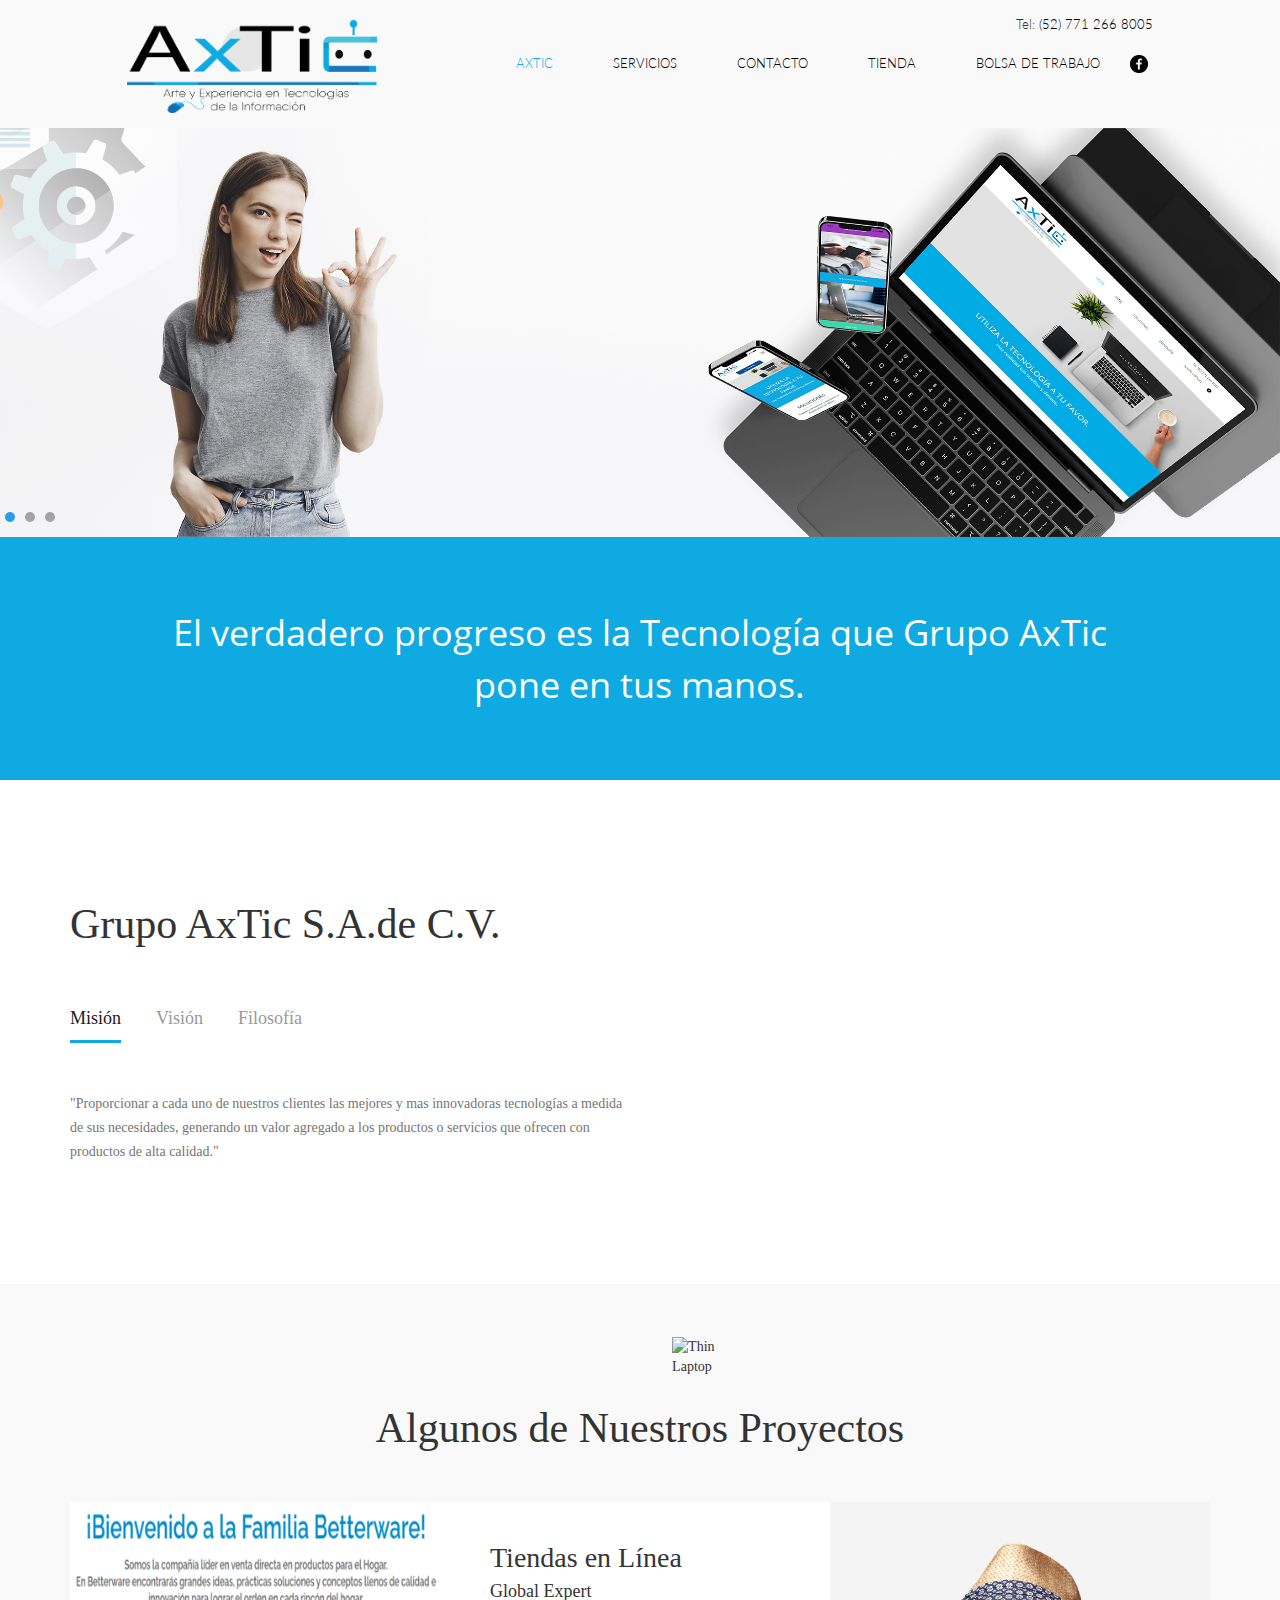
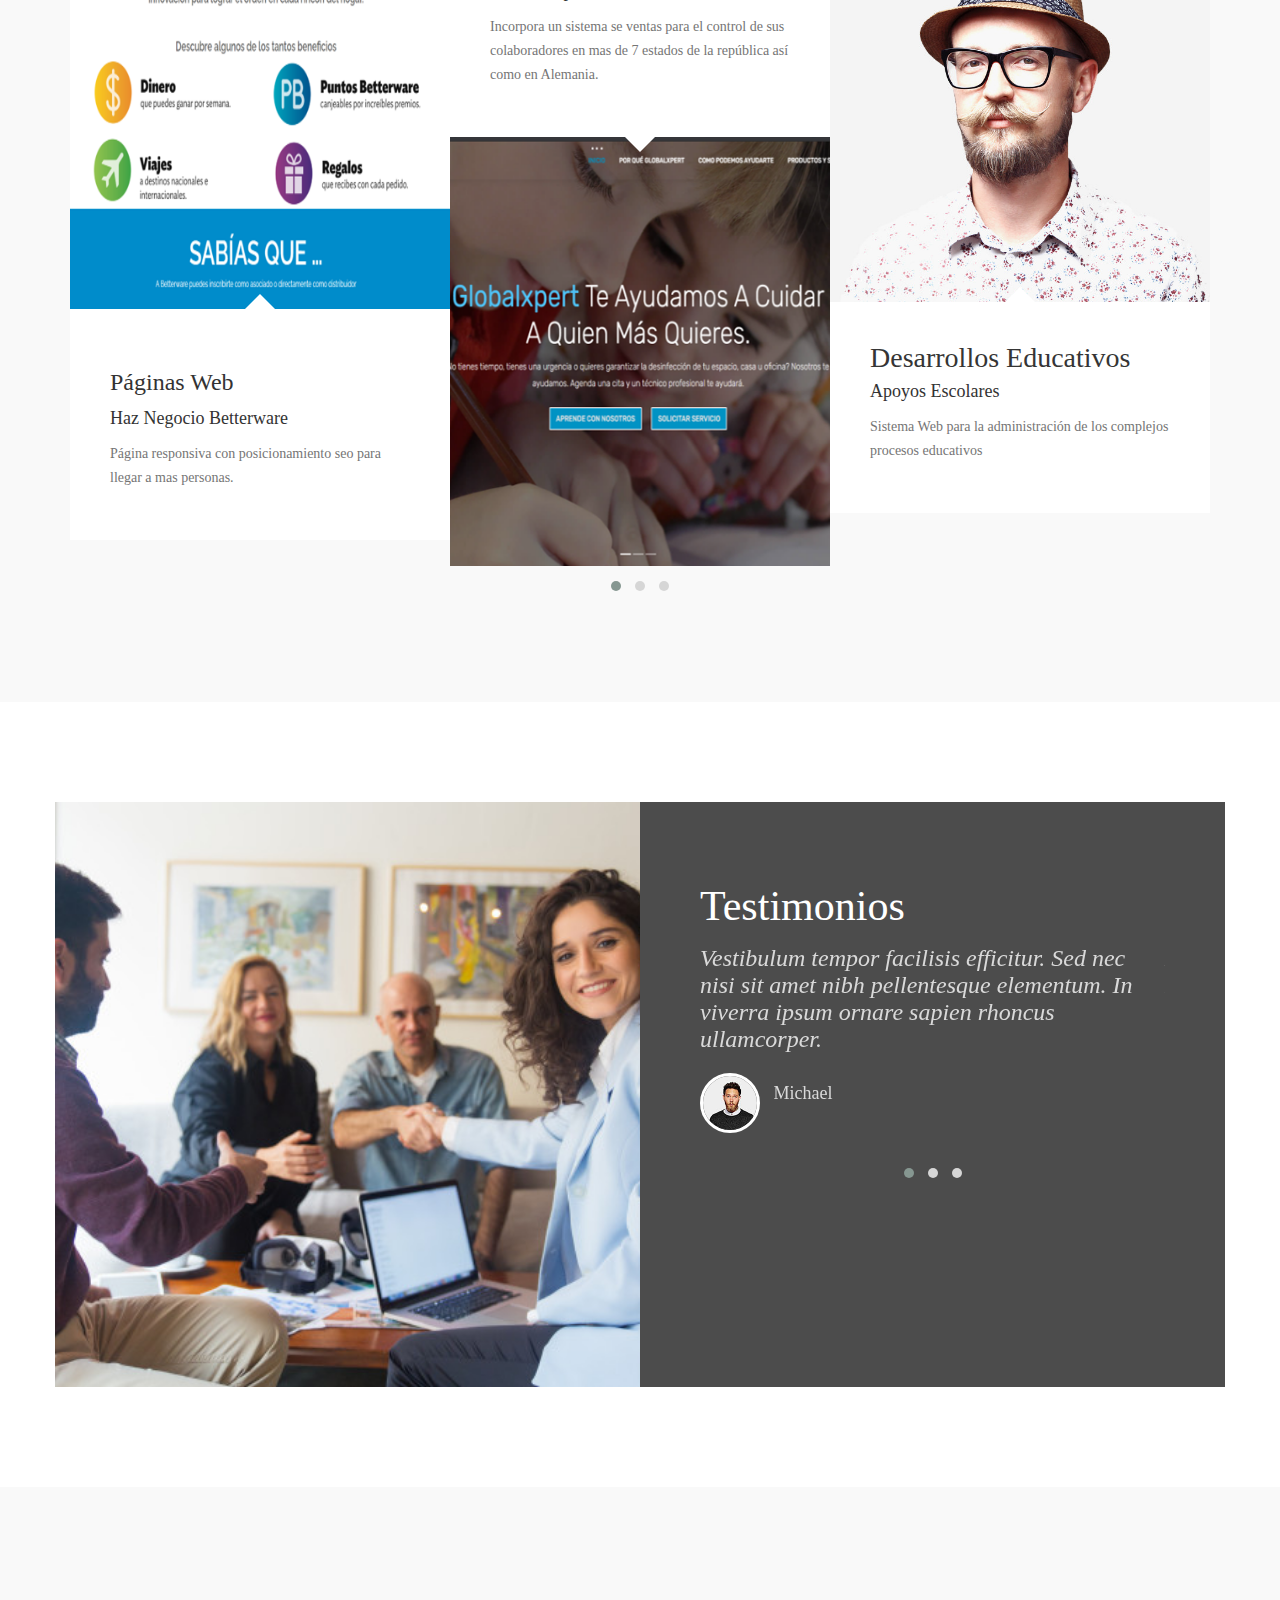
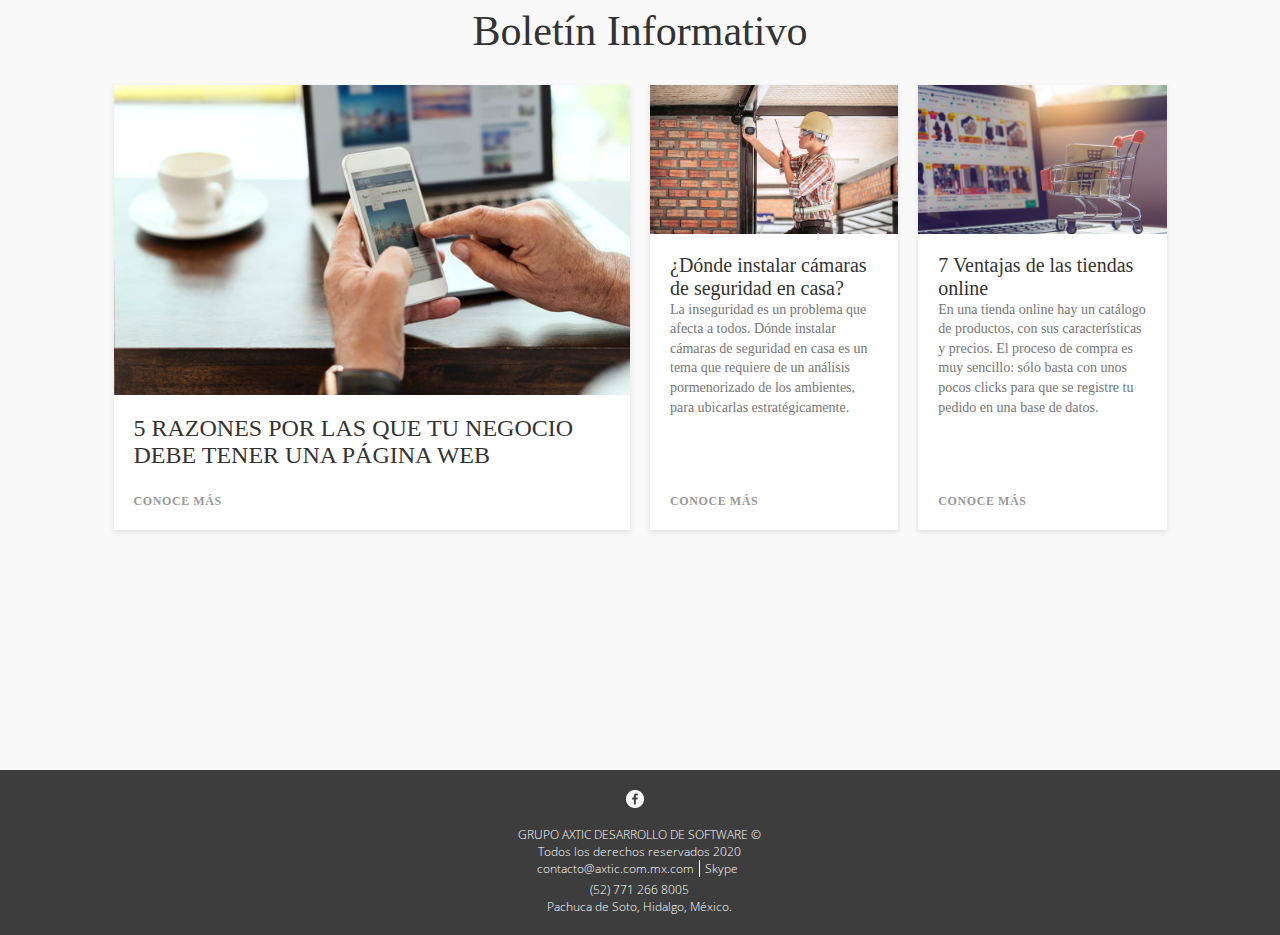
==== commit 8d6d0dac: "NUESTROS PROYECTOS" ====
--- a/axtic.com.mx/index.htm
+++ b/axtic.com.mx/index.htm
@@ -301,11 +301,11 @@
                                     <div class="col-md-12 col-sm-12">
                                         <div class="col-md-4 col-sm-4">
                                             <div class="team-thumb">
-                                                <img src="images/team-image1.jpg" class="img-responsive" alt="Andrew Orange">
+                                                <img src="images/betterware.png" class="img-responsive" alt="Andrew Orange">
                                                 <div class="team-info team-thumb-up">
-                                                    <h3>Desarrollo Web</h2>
-                                                        <small>Secretario General</small>
-                                                        <p>Mi compromiso es con la ciudadanía, Tepepulco va primero.</p>
+                                                    <h3>Páginas Web</h2>
+                                                        <small>Haz Negocio Betterware</small>
+                                                        <p>Página responsiva con posicionamiento seo para llegar a mas personas.</p>
                                                 </div>
                                             </div>
                                         </div>
@@ -313,11 +313,11 @@
                                         <div class="col-md-4 col-sm-4">
                                             <div class="team-thumb">
                                                 <div class="team-info team-thumb-down">
-                                                    <h2>Big Data</h2>
-                                                    <small>Senior Manager</small>
-                                                    <p>Lorem ipsum dolor sit amet, consectetur adipisicing eiusmod tempor incididunt ut labore et dolore magna.</p>
-                                                </div>
-                                                <img src="images/team-image2.jpg" class="img-responsive" alt="Catherine Soft">
+                                                    <h2>Tiendas en Línea</h2>
+                                                    <small>Global Expert</small>
+                                                    <p>Incorpora un sistema se ventas para el control de sus colaboradores en mas de 7 estados de la república así como en Alemania.</p>
+                                                </div>
+                                                <img src="images/globalxpert.png" class="img-responsive" alt="Catherine Soft">
                                             </div>
                                         </div>
 
@@ -325,9 +325,9 @@
                                             <div class="team-thumb">
                                                 <img src="images/team-image3.jpg" class="img-responsive" alt="Jack Wilson">
                                                 <div class="team-info team-thumb-up">
-                                                    <h2>Diseño y Fotografía</h2>
-                                                    <small>CEO / Founder</small>
-                                                    <p>Lorem ipsum dolor sit amet, consectetur adipisicing eiusmod tempor incididunt ut labore et dolore magna.</p>
+                                                    <h2>Desarrollos Educativos</h2>
+                                                    <small>Apoyos Escolares</small>
+                                                    <p>Sistema Web para la administración de los complejos procesos educativos</p>
                                                 </div>
                                             </div>
                                         </div>
@@ -342,9 +342,9 @@
                                             <div class="team-thumb">
                                                 <img src="images/team-image1.jpg" class="img-responsive" alt="Andrew Orange">
                                                 <div class="team-info team-thumb-up">
-                                                    <h3>Lic. Feliciano Gutiérrez Jurado</h2>
-                                                        <small>Secretario General</small>
-                                                        <p>Mi compromiso es con la ciudadanía, Tepepulco va primero.</p>
+                                                    <h3>Sistemas de VideoVigilancia</h2>
+                                                        <small>CCTV</small>
+                                                        <p>Instalaciones a medida y al alcance de todos, ingenieros totalmente calificados.</p>
                                                 </div>
                                             </div>
                                         </div>
@@ -352,9 +352,9 @@
                                         <div class="col-md-4 col-sm-4">
                                             <div class="team-thumb">
                                                 <div class="team-info team-thumb-down">
-                                                    <h2>Catherine Soft</h2>
-                                                    <small>Senior Manager</small>
-                                                    <p>Lorem ipsum dolor sit amet, consectetur adipisicing eiusmod tempor incididunt ut labore et dolore magna.</p>
+                                                    <h2>Sistemas Personalizados</h2>
+                                                    <small>Interconección de Tecnologías</small>
+                                                    <p>Potencializa sistemas como el SICAR, personalizando los requerimientos solicitados por COFEPRIS.</p>
                                                 </div>
                                                 <img src="images/team-image2.jpg" class="img-responsive" alt="Catherine Soft">
                                             </div>
@@ -364,9 +364,9 @@
                                             <div class="team-thumb">
                                                 <img src="images/team-image3.jpg" class="img-responsive" alt="Jack Wilson">
                                                 <div class="team-info team-thumb-up">
-                                                    <h2>Jack Wilson</h2>
-                                                    <small>CEO / Founder</small>
-                                                    <p>Lorem ipsum dolor sit amet, consectetur adipisicing eiusmod tempor incididunt ut labore et dolore magna.</p>
+                                                    <h2>Tess llc</h2>
+                                                    <small>Páginas Web Multidiomas</small>
+                                                    <p>Plugins personalizados para una correcta traducción del idioma.</p>
                                                 </div>
                                             </div>
                                         </div>
@@ -381,9 +381,9 @@
                                             <div class="team-thumb">
                                                 <img src="images/team-image1.jpg" class="img-responsive" alt="Andrew Orange">
                                                 <div class="team-info team-thumb-up">
-                                                    <h3>Lic. Feliciano Gutiérrez Jurado</h2>
-                                                        <small>Secretario General</small>
-                                                        <p>Mi compromiso es con la ciudadanía, Tepepulco va primero.</p>
+                                                    <h3>APP </h2>
+                                                        <small>Conceta tu Hardware con Software</small>
+                                                        <p>Visualiza que es lo que ocurre mientras no estas en casa</p>
                                                 </div>
                                             </div>
                                         </div>
@@ -391,9 +391,9 @@
                                         <div class="col-md-4 col-sm-4">
                                             <div class="team-thumb">
                                                 <div class="team-info team-thumb-down">
-                                                    <h2>Catherine Soft</h2>
-                                                    <small>Senior Manager</small>
-                                                    <p>Lorem ipsum dolor sit amet, consectetur adipisicing eiusmod tempor incididunt ut labore et dolore magna.</p>
+                                                    <h2>Don Charly</h2>
+                                                    <small>Paginas Web Informativas</small>
+                                                    <p>Da a conocer tu negocio a mas personas.</p>
                                                 </div>
                                                 <img src="images/team-image2.jpg" class="img-responsive" alt="Catherine Soft">
                                             </div>
@@ -403,9 +403,9 @@
                                             <div class="team-thumb">
                                                 <img src="images/team-image3.jpg" class="img-responsive" alt="Jack Wilson">
                                                 <div class="team-info team-thumb-up">
-                                                    <h2>Jack Wilson</h2>
-                                                    <small>CEO / Founder</small>
-                                                    <p>Lorem ipsum dolor sit amet, consectetur adipisicing eiusmod tempor incididunt ut labore et dolore magna.</p>
+                                                    <h2>Checadores</h2>
+                                                    <small>Administración de Personal</small>
+                                                    <p>Reportes y administración de salarios de tus colaboradores.</p>
                                                 </div>
                                             </div>
                                         </div>
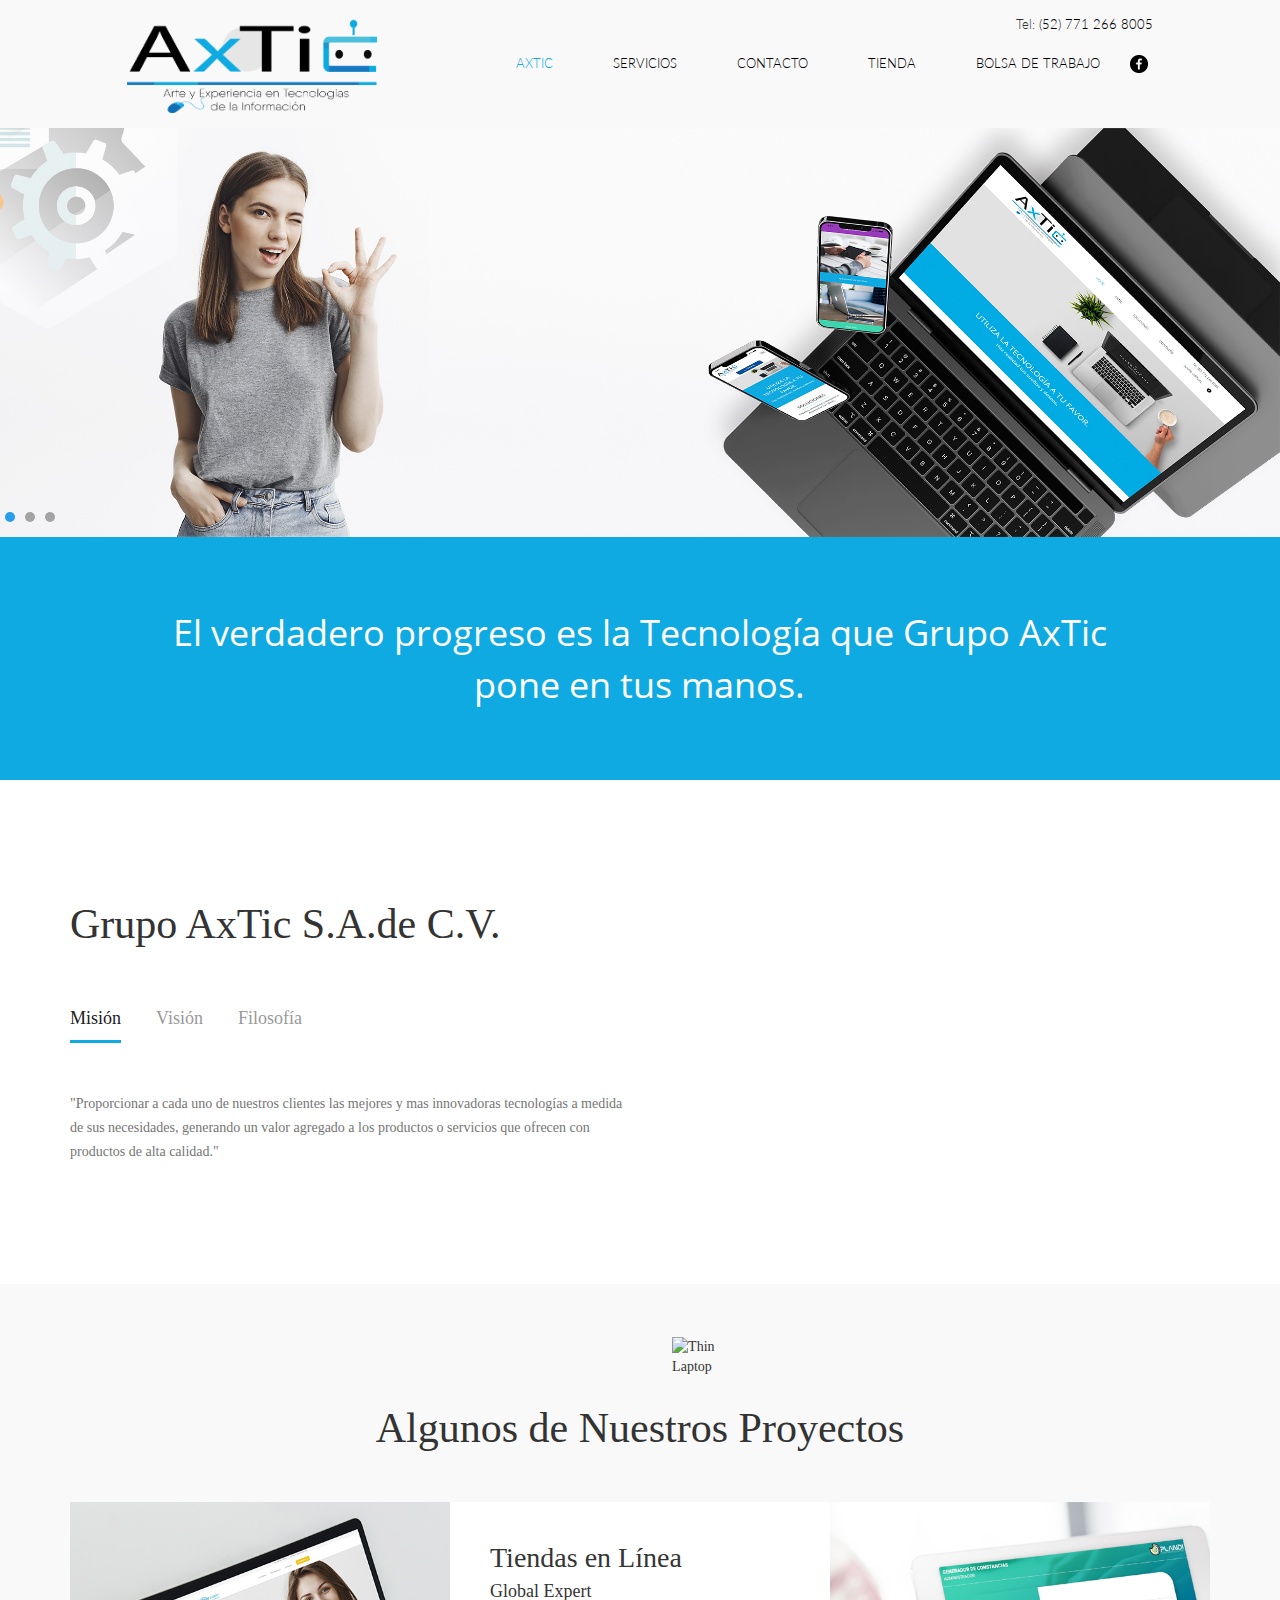
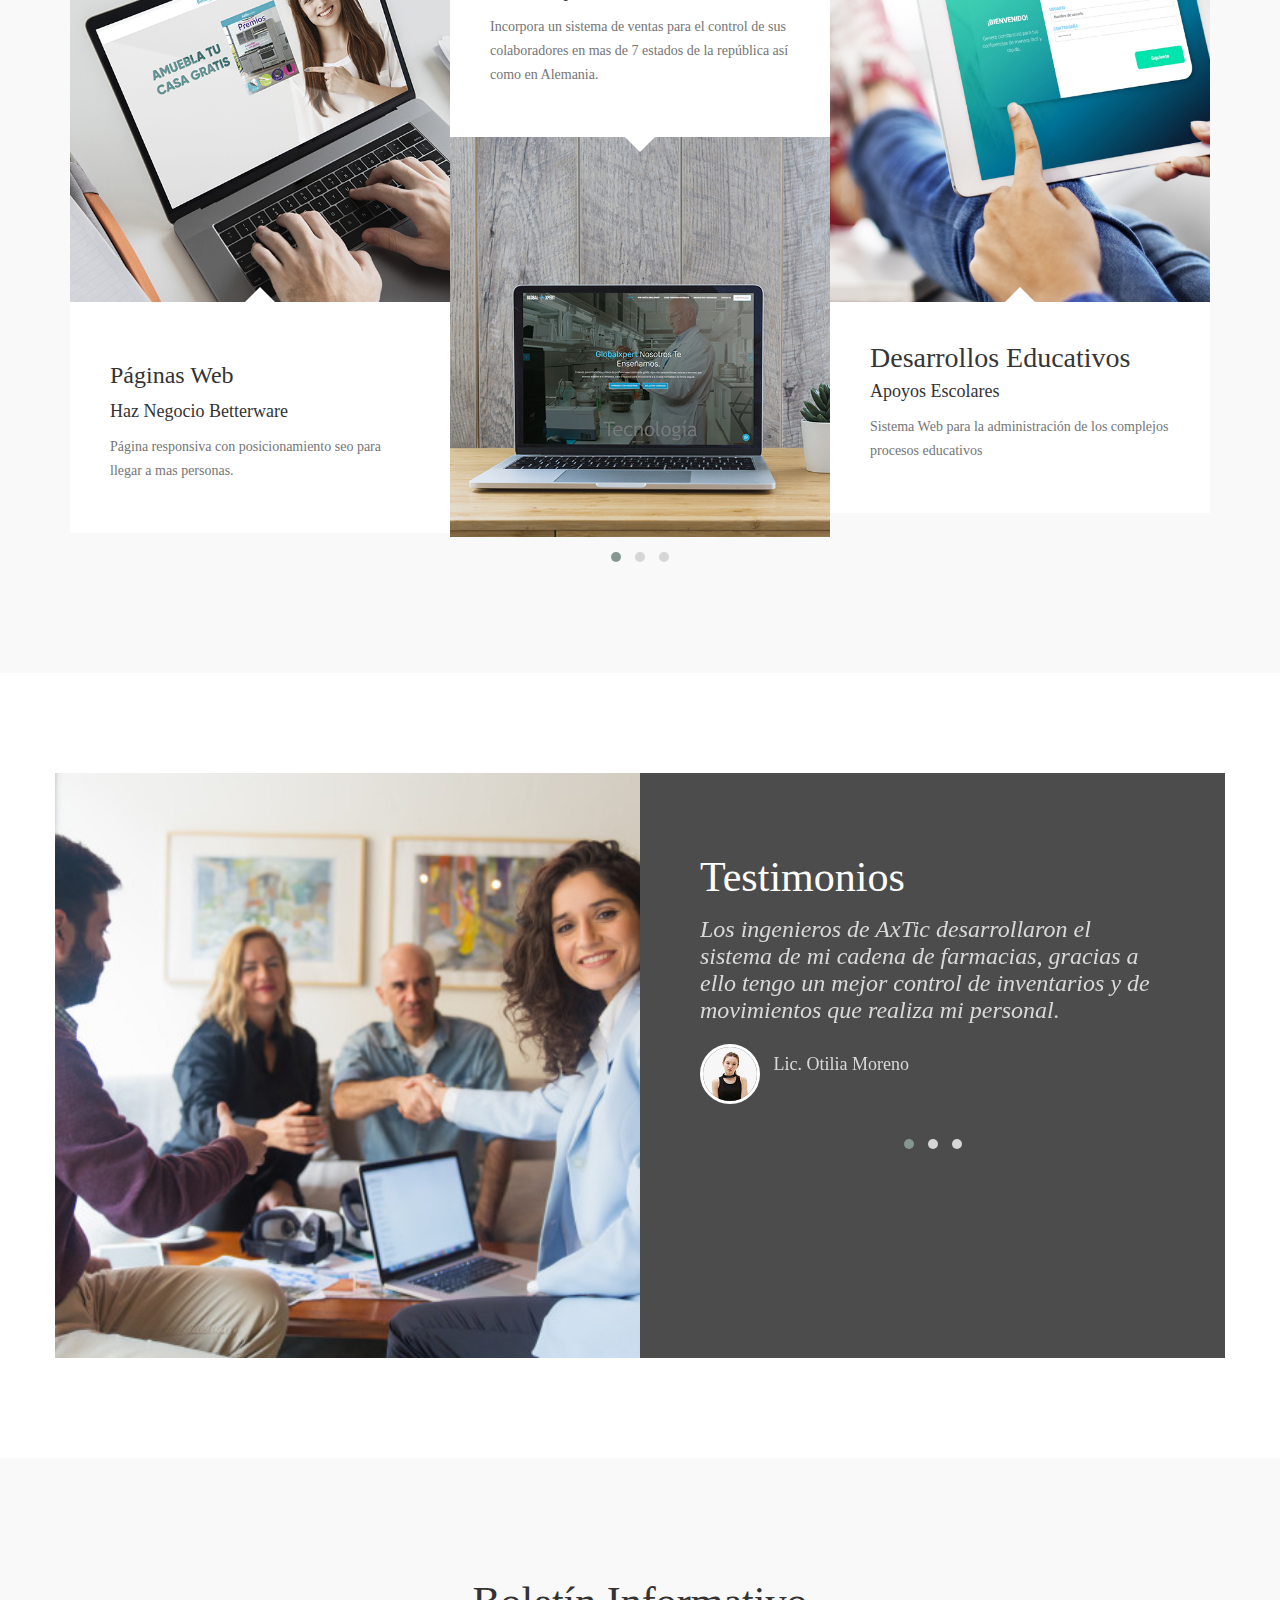
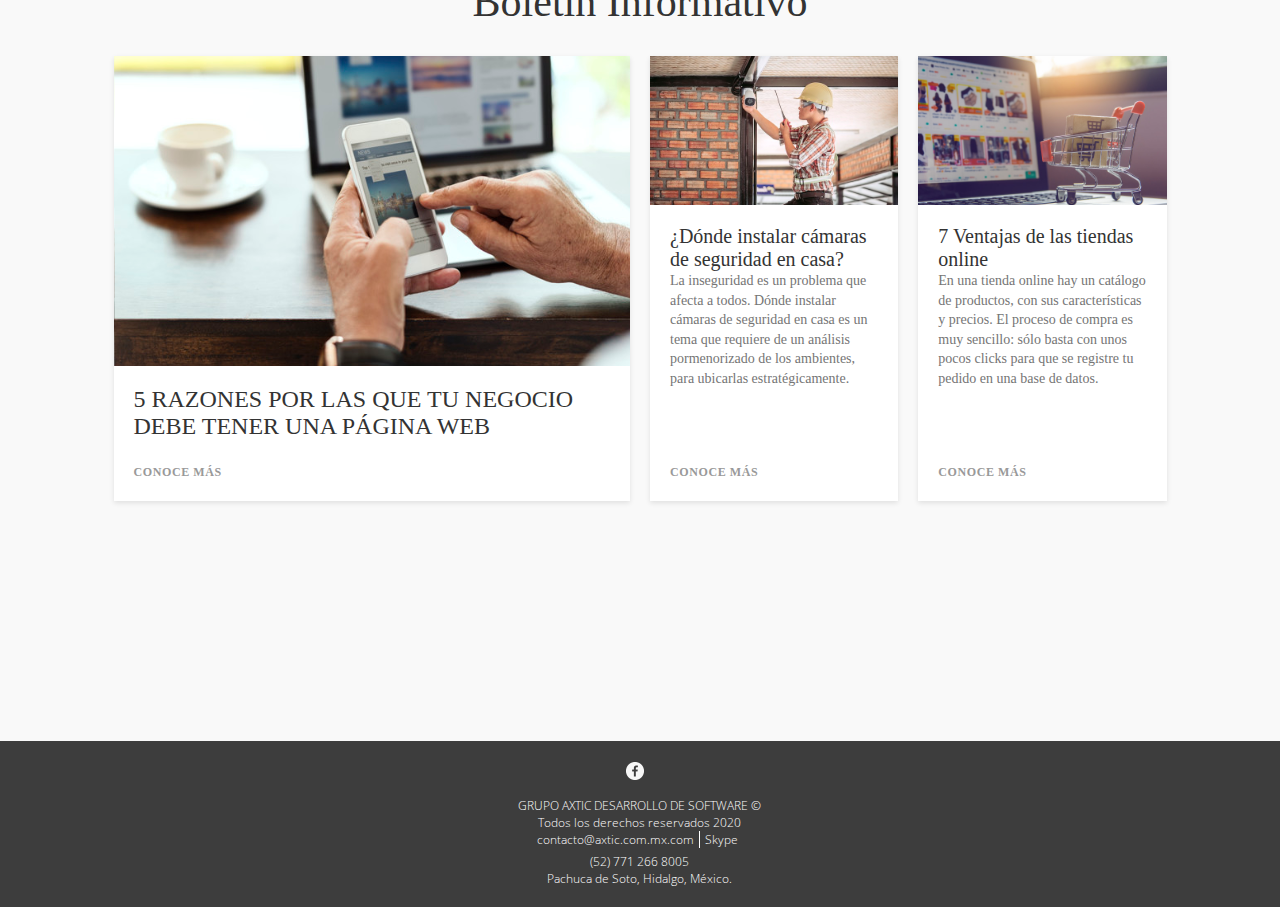
==== commit a2072ec7: "previo1" ====
--- a/axtic.com.mx/index.htm
+++ b/axtic.com.mx/index.htm
@@ -242,8 +242,8 @@
                             <div class="tab-pane" id="tab02" role="tabpanel">
                                 <div class="tab-pane-item">
                                     <!-- <h2>Compatible Browsers</h2> -->
-                                    <p>Ser reconocidos como una empresa con servicios de excelencia y productos de la mas alta calidad adaptados a las necesidades de cada uno de nuestros clientes, su satisfacción es nuestro principal compromiso, siendo un
-                                        aliado estratégico en sus proyectos.</p>
+                                    <p>"Ser reconocidos como una empresa con servicios de excelencia y productos de la mas alta calidad adaptados a las necesidades de cada uno de nuestros clientes, su satisfacción es nuestro principal compromiso, siendo
+                                        un aliado estratégico en sus proyectos".</p>
                                 </div>
                                 <!-- <div class="tab-pane-item">
                                     <h2>User Friendly</h2>
@@ -258,7 +258,7 @@
                             <div class="tab-pane" id="tab03" role="tabpanel">
                                 <div class="tab-pane-item">
                                     <!-- <h2>Quick Support</h2> -->
-                                    <p>Somo una empresa con personal altamente capacitado en áreas tecnológicas y con valores como la honradez, integridad, compromiso y disciplina, honrando nuestra misión y visión, para otorgar a nuestros clientes la confianza
+                                    <p>Somos una empresa con personal altamente capacitado en áreas tecnológicas y con valores como la honradez, integridad, compromiso y disciplina, honrando nuestra misión y visión, para otorgar a nuestros clientes la confianza
                                         y calidad que se merecen; al actuar de cada uno de los colaboradores de Grupo AxTic se rige principalmente por el valor de la lealtad no solo a nuestros clientes si no al personal que conforma este gran equipo.</p>
                                 </div>
                                 <!-- <div class="tab-pane-item">
@@ -301,7 +301,7 @@
                                     <div class="col-md-12 col-sm-12">
                                         <div class="col-md-4 col-sm-4">
                                             <div class="team-thumb">
-                                                <img src="images/betterware.png" class="img-responsive" alt="Andrew Orange">
+                                                <img src="images/betterware.jpg" class="img-responsive" alt="Andrew Orange">
                                                 <div class="team-info team-thumb-up">
                                                     <h3>Páginas Web</h2>
                                                         <small>Haz Negocio Betterware</small>
@@ -315,15 +315,15 @@
                                                 <div class="team-info team-thumb-down">
                                                     <h2>Tiendas en Línea</h2>
                                                     <small>Global Expert</small>
-                                                    <p>Incorpora un sistema se ventas para el control de sus colaboradores en mas de 7 estados de la república así como en Alemania.</p>
-                                                </div>
-                                                <img src="images/globalxpert.png" class="img-responsive" alt="Catherine Soft">
-                                            </div>
-                                        </div>
-
-                                        <div class="col-md-4 col-sm-4">
-                                            <div class="team-thumb">
-                                                <img src="images/team-image3.jpg" class="img-responsive" alt="Jack Wilson">
+                                                    <p>Incorpora un sistema de ventas para el control de sus colaboradores en mas de 7 estados de la república así como en Alemania.</p>
+                                                </div>
+                                                <img src="images/global.jpg" class="img-responsive" alt="Catherine Soft">
+                                            </div>
+                                        </div>
+
+                                        <div class="col-md-4 col-sm-4">
+                                            <div class="team-thumb">
+                                                <img src="images/plandi.jpg" class="img-responsive" alt="Jack Wilson">
                                                 <div class="team-info team-thumb-up">
                                                     <h2>Desarrollos Educativos</h2>
                                                     <small>Apoyos Escolares</small>
@@ -340,7 +340,7 @@
                                     <div class="col-md-12 col-sm-12">
                                         <div class="col-md-4 col-sm-4">
                                             <div class="team-thumb">
-                                                <img src="images/team-image1.jpg" class="img-responsive" alt="Andrew Orange">
+                                                <img src="images/cctv.jpg" class="img-responsive" alt="Andrew Orange">
                                                 <div class="team-info team-thumb-up">
                                                     <h3>Sistemas de VideoVigilancia</h2>
                                                         <small>CCTV</small>
@@ -356,13 +356,13 @@
                                                     <small>Interconección de Tecnologías</small>
                                                     <p>Potencializa sistemas como el SICAR, personalizando los requerimientos solicitados por COFEPRIS.</p>
                                                 </div>
-                                                <img src="images/team-image2.jpg" class="img-responsive" alt="Catherine Soft">
-                                            </div>
-                                        </div>
-
-                                        <div class="col-md-4 col-sm-4">
-                                            <div class="team-thumb">
-                                                <img src="images/team-image3.jpg" class="img-responsive" alt="Jack Wilson">
+                                                <img src="images/consultorio.jpg" class="img-responsive" alt="Catherine Soft">
+                                            </div>
+                                        </div>
+
+                                        <div class="col-md-4 col-sm-4">
+                                            <div class="team-thumb">
+                                                <img src="images/tess.jpg" class="img-responsive" alt="Jack Wilson">
                                                 <div class="team-info team-thumb-up">
                                                     <h2>Tess llc</h2>
                                                     <small>Páginas Web Multidiomas</small>
@@ -379,7 +379,7 @@
                                     <div class="col-md-12 col-sm-12">
                                         <div class="col-md-4 col-sm-4">
                                             <div class="team-thumb">
-                                                <img src="images/team-image1.jpg" class="img-responsive" alt="Andrew Orange">
+                                                <img src="images/alerta.jpg" class="img-responsive" alt="Andrew Orange">
                                                 <div class="team-info team-thumb-up">
                                                     <h3>APP </h2>
                                                         <small>Conceta tu Hardware con Software</small>
@@ -395,13 +395,13 @@
                                                     <small>Paginas Web Informativas</small>
                                                     <p>Da a conocer tu negocio a mas personas.</p>
                                                 </div>
-                                                <img src="images/team-image2.jpg" class="img-responsive" alt="Catherine Soft">
-                                            </div>
-                                        </div>
-
-                                        <div class="col-md-4 col-sm-4">
-                                            <div class="team-thumb">
-                                                <img src="images/team-image3.jpg" class="img-responsive" alt="Jack Wilson">
+                                                <img src="images/Charly.jpg" class="img-responsive" alt="Catherine Soft">
+                                            </div>
+                                        </div>
+
+                                        <div class="col-md-4 col-sm-4">
+                                            <div class="team-thumb">
+                                                <img src="images/checador.jpg" class="img-responsive" alt="Jack Wilson">
                                                 <div class="team-info team-thumb-up">
                                                     <h2>Checadores</h2>
                                                     <small>Administración de Personal</small>
@@ -437,26 +437,26 @@
 
                             <div class="owl-carousel owl-theme">
                                 <div class="item">
-                                    <h3>Vestibulum tempor facilisis efficitur. Sed nec nisi sit amet nibh pellentesque elementum. In viverra ipsum ornare sapien rhoncus ullamcorper.</h3>
+                                    <h3>Los ingenieros de AxTic desarrollaron el sistema de mi cadena de farmacias, gracias a ello tengo un mejor control de inventarios y de movimientos que realiza mi personal.</h3>
                                     <div class="testimonial-item">
-                                        <img src="images/tst-image1.jpg" class="img-responsive" alt="Michael" style="width: 60px;  height: 60px;">
-                                        <h4>Michael</h4>
+                                        <img src="images/tst-image2.jpg" class="img-responsive" alt="Michael" style="width: 60px;  height: 60px;">
+                                        <h4>Lic. Otilia Moreno</h4>
                                     </div>
                                 </div>
 
                                 <div class="item">
-                                    <h3>Donec pretium tristique elit eget sodales. Pellentesque posuere, nunc id interdum venenatis, leo odio cursus sapien, ac malesuada nisl libero eget urna.</h3>
+                                    <h3>Un trabajo muy limpio y rápido en la instalación de mis cámaras, total confianza en el manejo de contraseñas.</h3>
                                     <div class="testimonial-item">
-                                        <img src="images/tst-image2.jpg" class="img-responsive" alt="Sofia" style="width: 60px;  height: 60px;">
-                                        <h4>Sofia</h4>
+                                        <img src="images/tst-image1.jpg" class="img-responsive" alt="Sofia" style="width: 60px;  height: 60px;">
+                                        <h4>Alfredo Tellez</h4>
                                     </div>
                                 </div>
 
                                 <div class="item">
-                                    <h3>Lorem ipsum dolor sit amet, consectetur adipisicing eiusmod tempor incididunt ut labore et dolore magna.</h3>
+                                    <h3>Super profesionales y rápidos al momento de generar videos para mi página web, la cual posicionaron para mas ventas.</h3>
                                     <div class="testimonial-item">
                                         <img src="images/tst-image3.jpg" class="img-responsive" alt="Monica" style="width: 60px;  height: 60px;">
-                                        <h4>Monica</h4>
+                                        <h4>Mtra. Tania Villanueva </h4>
                                     </div>
                                 </div>
                             </div>
